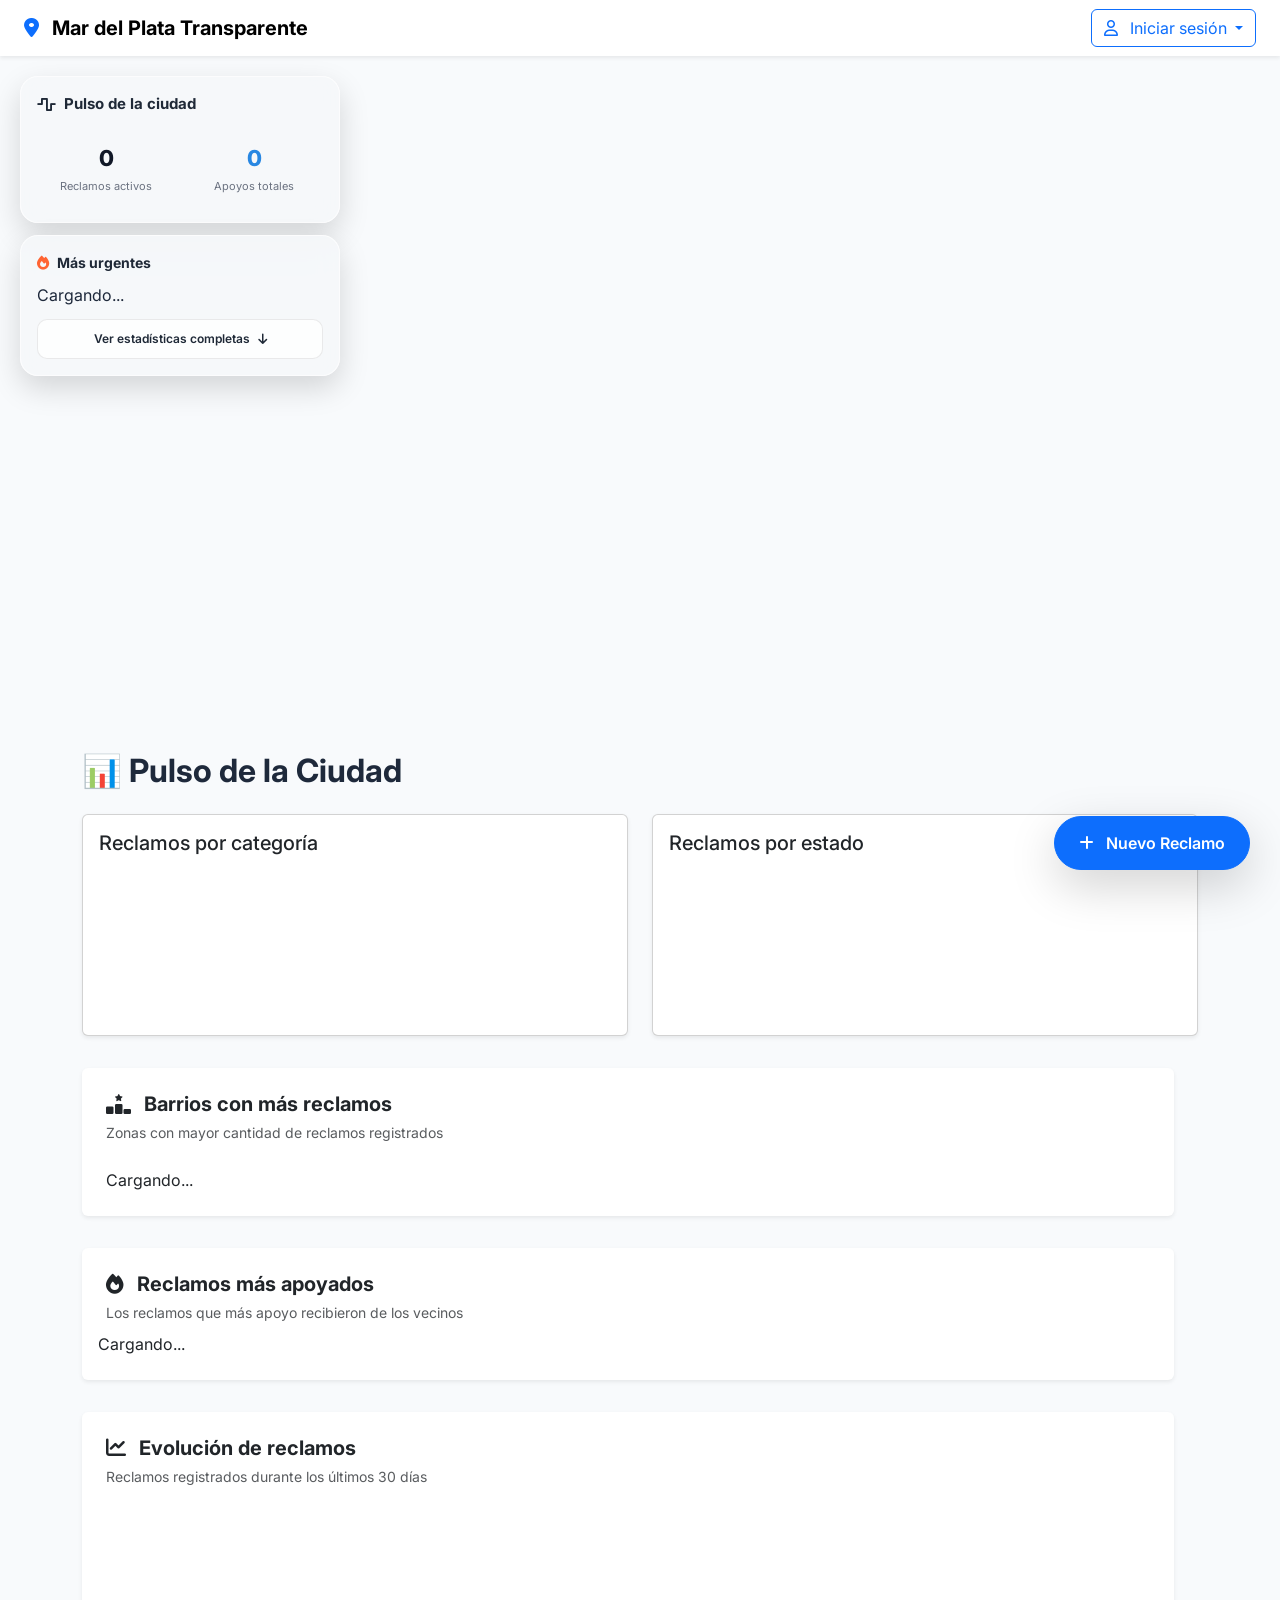
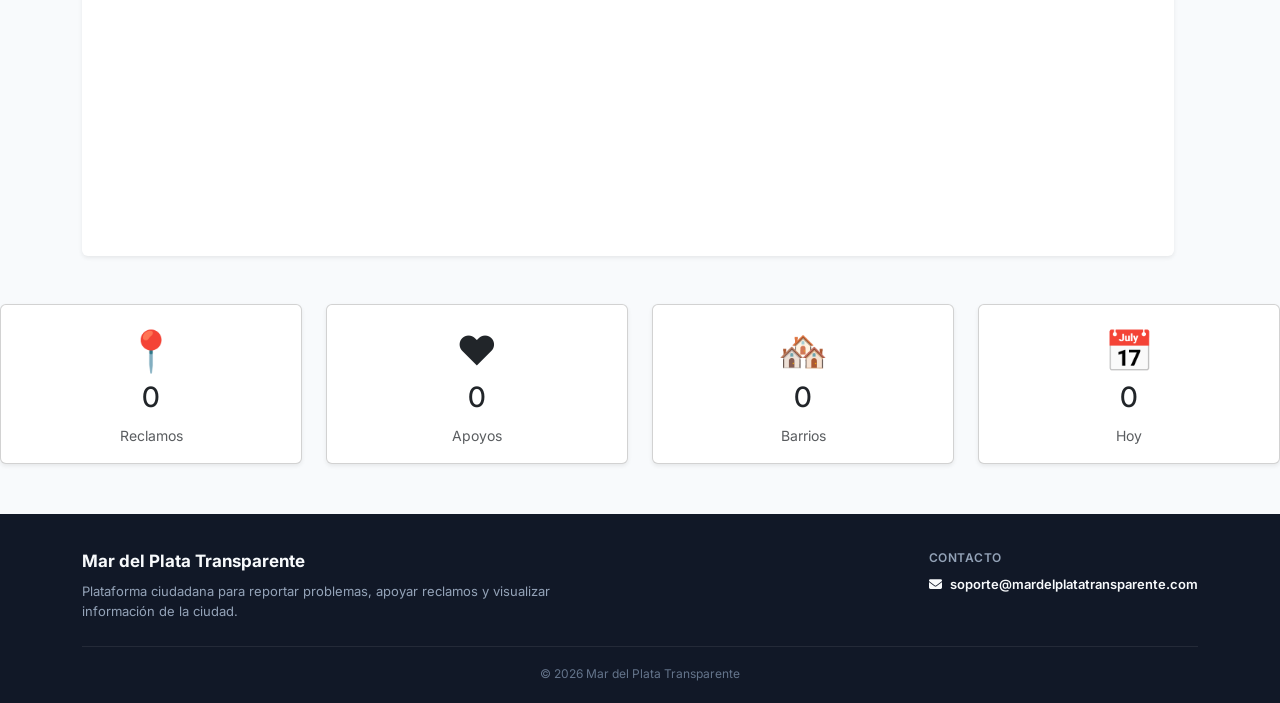
==== wwwroot/index.html @ e47f91ed "Actualizacion Click sobre mapa y fotos sin cargar en formularios" ====
﻿<!DOCTYPE html>
<html lang="es">

<head>

    <meta charset="UTF-8">

    <title>Mar del Plata Transparente</title>


    <link rel="stylesheet" href="https://unpkg.com/leaflet/dist/leaflet.css" />

    <link rel="stylesheet"
          href="https://unpkg.com/leaflet.markercluster/dist/MarkerCluster.css">

    <link rel="stylesheet"
          href="https://unpkg.com/leaflet.markercluster/dist/MarkerCluster.Default.css">

    <link href="https://cdn.jsdelivr.net/npm/bootstrap@5.3.7/dist/css/bootstrap.min.css" rel="stylesheet">

    <link rel="stylesheet" href="https://cdnjs.cloudflare.com/ajax/libs/font-awesome/6.7.2/css/all.min.css">

    <link rel="preconnect" href="https://fonts.googleapis.com">

    <link rel="preconnect" href="https://fonts.gstatic.com" crossorigin>

    <link href="https://fonts.googleapis.com/css2?family=Inter:wght@300;400;500;600;700&display=swap" rel="stylesheet">

    <link rel="stylesheet" href="css/app.css">

    <link rel="stylesheet" href="css/variables.css">

    <link rel="stylesheet" href="css/componentes.css">

    <link rel="stylesheet" href="css/map.css">

    <link rel="stylesheet" href="css/detallePanel.css">

    <link rel="icon" href="/favicon.ico" type="image/x-icon">

</head>

<body>

    <!-- ================= NAVBAR ================= -->

    <nav class="navbar navbar-expand-lg bg-white shadow-sm">

        <div class="container-fluid px-4">

            <a class="navbar-brand fw-bold">

                <i class="fa-solid fa-location-dot text-primary me-2"></i>

                Mar del Plata Transparente

            </a>

            <div class="dropdown">

                <button class="btn btn-outline-primary dropdown-toggle"
                        type="button"
                        id="btnLogin"
                        data-bs-toggle="dropdown"
                        aria-expanded="false">

                    <i class="fa-regular fa-user me-2"></i>

                    Iniciar sesión

                </button>

                <ul class="dropdown-menu dropdown-menu-end" id="menuUsuario">
                </ul>

            </div>

        </div>

    </nav>

    <!-- ================= PULSO CIUDAD PANEL ================= -->

    <div id="map">

        <div id="pulsoPanel">

            <!-- BLOQUE 1 -->
            <div class="mapa-widget">

                <div class="pulso-titulo">
                    <i class="fa-solid fa-wave-square"></i>
                    <span>Pulso de la ciudad</span>
                </div>

                <div class="pulso-kpis">

                    <div class="pulso-kpi">

                        <strong id="totalReclamos">
                            0
                        </strong>

                        <span>
                            Reclamos activos
                        </span>

                    </div>

                    <div class="pulso-kpi">

                        <strong id="totalVotos">
                            0
                        </strong>

                        <span>
                            Apoyos totales
                        </span>

                    </div>

                </div>

            </div>


            <!-- BLOQUE 2 -->
            <div class="mapa-widget">

                <div class="pulso-subtitulo">
                    <i class="fa-solid fa-fire"></i>
                    <span>Más urgentes</span>
                </div>

                <div id="topReclamos">
                    Cargando...
                </div>

                <!-- BLOQUE 3 -->
                <a href="#dashboardCiudad"
                   class="btn-ver-estadisticas">

                    Ver estadísticas completas

                    <i class="fa-solid fa-arrow-down"></i>

                </a>

            </div>

        </div>

    </div>


    <!-- ================= Seccion Pulso Ciudad bajo del mapa ================= -->

    <section class="container py-5" id="dashboardCiudad">

        <h2 class="fw-bold mb-4">
            📊 Pulso de la Ciudad
        </h2>

        <div class="row g-4">

            <div class="col-lg-6">

                <div class="card shadow-sm">

                    <div class="card-body">

                        <h5>Reclamos por categoría</h5>

                        <canvas id="graficoCategorias"></canvas>

                    </div>

                </div>

            </div>

            <div class="col-lg-6">

                <div class="card shadow-sm">

                    <div class="card-body">

                        <h5>Reclamos por estado</h5>

                        <canvas id="graficoEstados"></canvas>

                    </div>

                </div>

            </div>

            <!-- ================= Barrios con mas reclamos ================= -->

            <div class="row g-4 mt-2">

                <div class="col-12">

                    <div class="card shadow-sm border-0">

                        <div class="card-body p-4">

                            <div class="d-flex justify-content-between align-items-center mb-4">

                                <div>
                                    <h5 class="fw-bold mb-1">
                                        <i class="fa-solid fa-ranking-star me-2"></i>
                                        Barrios con más reclamos
                                    </h5>

                                    <small class="text-muted">
                                        Zonas con mayor cantidad de reclamos registrados
                                    </small>
                                </div>

                            </div>

                            <div id="rankingBarrios">
                                Cargando...
                            </div>

                        </div>

                    </div>

                </div>

            </div>

            <!-- ================= Reclamos mas apoyados ================= -->

            <div class="row g-4 mt-2">

                <div class="col-12">

                    <div class="card shadow-sm border-0">

                        <div class="card-body p-4">

                            <div class="mb-4">

                                <h5 class="fw-bold mb-1">
                                    <i class="fa-solid fa-fire me-2"></i>
                                    Reclamos más apoyados
                                </h5>

                                <small class="text-muted">
                                    Los reclamos que más apoyo recibieron de los vecinos
                                </small>

                            </div>

                            <div id="reclamosMasApoyados"
                                 class="row g-3">

                                Cargando...

                            </div>

                        </div>

                    </div>

                </div>

            </div>

            <!-- ================= Evolucion Reclamos ================= -->
            <div class="row g-4 mt-2">

                <div class="col-12">

                    <div class="card shadow-sm border-0">

                        <div class="card-body p-4">

                            <div class="mb-4">

                                <h5 class="fw-bold mb-1">
                                    <i class="fa-solid fa-chart-line me-2"></i>
                                    Evolución de reclamos
                                </h5>

                                <small class="text-muted">
                                    Reclamos registrados durante los últimos 30 días
                                </small>

                            </div>

                            <div style="height: 320px;">
                                <canvas id="graficoEvolucion"></canvas>
                            </div>

                        </div>

                    </div>

                </div>

            </div>



        </div>

    </section>

    <!-- ================= Tarjetas KPIs ================= -->

    <div class="row g-4 mb-4">

        <div class="col-md-3">
            <div class="card shadow-sm h-100">
                <div class="card-body text-center">

                    <div class="fs-1">📍</div>

                    <h3 id="kpiReclamos">0</h3>

                    <small class="text-muted">
                        Reclamos
                    </small>

                </div>
            </div>
        </div>

        <div class="col-md-3">
            <div class="card shadow-sm h-100">
                <div class="card-body text-center">

                    <div class="fs-1">❤️</div>

                    <h3 id="kpiApoyos">0</h3>

                    <small class="text-muted">
                        Apoyos
                    </small>

                </div>
            </div>
        </div>

        <div class="col-md-3">
            <div class="card shadow-sm h-100">
                <div class="card-body text-center">

                    <div class="fs-1">🏘️</div>

                    <h3 id="kpiBarrios">0</h3>

                    <small class="text-muted">
                        Barrios
                    </small>

                </div>
            </div>
        </div>

        <div class="col-md-3">
            <div class="card shadow-sm h-100">
                <div class="card-body text-center">

                    <div class="fs-1">📅</div>

                    <h3 id="kpiHoy">0</h3>

                    <small class="text-muted">
                        Hoy
                    </small>

                </div>
            </div>
        </div>

    </div>


    <!-- ================= BOTON FLOTANTE ================= -->
    <button class="btn btn-primary rounded-pill shadow-lg"
            id="btnNuevoReclamo"
            data-bs-toggle="modal"
            data-bs-target="#modalReclamo">

        <i class="fa-solid fa-plus me-2"></i>

        Nuevo Reclamo

    </button>

    <!-- ================= PANEL DETALLE ================= -->

    <div class="offcanvas offcanvas-end"
         tabindex="-1"
         id="detalleOffcanvas">

        <!-- =========================
             HEADER
        ========================== -->

        <div class="offcanvas-header">

            <div class="detalle-header-info">

                <span id="detallePrioridad"
                      class="detalle-tipo">

                    Prioridad

                </span>

            </div>


            <button type="button"
                    class="btn-close"
                    data-bs-dismiss="offcanvas"
                    aria-label="Cerrar">
            </button>

        </div>


        <!-- =========================
             BODY
        ========================== -->

        <div class="offcanvas-body">

            <!-- TITULO + APOYOS -->

            <div class="detalle-cabecera">

                <div class="detalle-cabecera-texto">

                    <h3 id="detalleTitulo">
                    </h3>


                    <div id="detalleUbicacion"
                         class="detalle-ubicacion">

                        <i class="fa-solid fa-location-dot"></i>

                    </div>

                </div>


                <div class="detalle-apoyos-box">

                    <strong id="cantidadApoyos">
                        0
                    </strong>

                    <span>
                        Apoyos
                    </span>

                </div>

            </div>


            <!-- DESCRIPCION -->

            <p id="detalleDescripcion">
            </p>


            <!-- IMAGEN -->

            <div class="detalle-imagen-contenedor">

                <img id="detalleImagen"
                     src="https://placehold.co/700x400"
                     alt="Imagen del reclamo">

            </div>


            <!-- ESTADO -->

            <div class="detalle-estado">

                <h5 class="detalle-estado-titulo">
                    Estado del trámite
                </h5>


                <div id="timelineEstado"
                     class="timeline">
                </div>

            </div>


            <!-- ACCIONES -->

            <div class="detalle-acciones">

                <button id="btnApoyar"
                        class="detalle-btn-apoyar">

                    <i class="fa-solid fa-thumbs-up"></i>

                    Apoyar Reclamo

                </button>


                <button id="btnCompartir"
                        class="detalle-btn-compartir">

                    <i class="fa-solid fa-share-nodes"></i>

                    Compartir

                </button>

            </div>

        </div>

    </div>


    <!-- ================= MODAL RECLAMO ================= -->

    <div class="modal fade"
         id="modalReclamo"
         tabindex="-1">

        <div class="modal-dialog modal-lg">

            <div class="modal-content">

                <div class="modal-header">

                    <h4 class="fw-bold">

                        Nuevo Reclamo

                    </h4>

                    <button class="btn-close"
                            data-bs-dismiss="modal">
                    </button>

                </div>

                <div class="modal-body">

                    <div class="mb-3">

                        <label class="form-label">

                            Título

                        </label>

                        <input id="titulo"
                               class="form-control">

                    </div>

                    <div class="mb-4">

                        <label class="form-label fw-semibold">

                            ¿Qué problema encontraste?

                        </label>

                        <div id="tiposGrid"
                             class="tipos-grid"
                             style="display:grid; grid-template-columns:repeat(3,1fr); gap:15px;">

                            <div class="tipo-card active" data-tipo="Baches">

                                <i class="fa-solid fa-person-digging"></i>

                                <span>Baches</span>

                            </div>

                            <div class="tipo-card" data-tipo="Basura">

                                <i class="fa-solid fa-trash"></i>

                                <span>Basura</span>

                            </div>

                            <div class="tipo-card" data-tipo="Alumbrado">

                                <i class="fa-solid fa-lightbulb"></i>

                                <span>Alumbrado</span>

                            </div>

                            <div class="tipo-card" data-tipo="Espacios Verdes">

                                <i class="fa-solid fa-tree"></i>

                                <span>Espacios Verdes</span>

                            </div>

                            <div class="tipo-card" data-tipo="Tránsito">

                                <i class="fa-solid fa-traffic-light"></i>

                                <span>Tránsito</span>

                            </div>

                            <div class="tipo-card" data-tipo="Agua">

                                <i class="fa-solid fa-droplet"></i>

                                <span>Agua</span>

                            </div>

                            <div class="tipo-card" data-tipo="Otros">

                                <i class="fa-solid fa-circle-question"></i>

                                <span>Otros</span>

                            </div>

                        </div>

                    </div>

                    <div class="mb-3">

                        <label class="form-label">

                            Dirección

                        </label>

                        <input id="direccion"
                               class="form-control">

                    </div>

                    <div class="mb-3">

                        <label class="form-label">

                            Descripción

                        </label>

                        <textarea id="descripcion"
                                  rows="4"
                                  class="form-control"></textarea>

                    </div>

                    <div class="mb-3">

                        <label class="form-label">

                            Foto (opcional)

                        </label>

                        <input type="file"
                               id="foto"
                               class="form-control"
                               accept="image/*">

                    </div>


                </div>

                <div class="modal-footer">

                    <button class="btn btn-primary"
                            onclick="enviarReclamo()">

                        Crear Reclamo

                    </button>

                </div>

            </div>

        </div>

    </div>


    <!-- ================= LOGIN ================= -->

    <div class="modal fade"
         id="modalLogin"
         tabindex="-1">

        <div class="modal-dialog">

            <div class="modal-content">

                <div class="modal-header">

                    <h4 class="fw-bold"
                        id="authTitulo">

                        Iniciar sesión

                    </h4>

                    <button class="btn-close"
                            data-bs-dismiss="modal">
                    </button>

                </div>

                <div class="modal-body">

                    <!-- ================= LOGIN ================= -->

                    <div id="vistaLogin">

                        <div class="mb-3">

                            <label class="form-label">
                                Email
                            </label>

                            <input id="loginEmail"
                                   type="email"
                                   class="form-control">

                        </div>

                        <div class="mb-3">

                            <label class="form-label">
                                Contraseña
                            </label>

                            <input id="loginPassword"
                                   type="password"
                                   class="form-control">

                        </div>

                        <button class="btn btn-primary w-100"
                                id="btnEntrar">

                            Iniciar sesión

                        </button>

                        <div class="text-center my-3 text-muted">
                            o
                        </div>

                        <button class="btn btn-outline-dark w-100"
                                id="btnGoogle"
                                type="button">

                            <i class="fa-brands fa-google me-2"></i>

                            Continuar con Google

                        </button>

                        <div class="text-center mt-4">

                            <span class="text-muted">
                                ¿No tenés cuenta?
                            </span>

                            <button type="button"
                                    class="btn btn-link p-0 ms-1"
                                    id="mostrarRegistro">

                                Crear cuenta

                            </button>

                        </div>

                    </div>


                    <!-- ================= REGISTRO ================= -->

                    <div id="vistaRegistro"
                         class="d-none">

                        <div class="mb-3">

                            <label class="form-label">
                                Nombre
                            </label>

                            <input id="registroNombre"
                                   class="form-control">

                        </div>

                        <div class="mb-3">

                            <label class="form-label">
                                Email
                            </label>

                            <input id="registroEmail"
                                   type="email"
                                   class="form-control">

                        </div>

                        <div class="mb-3">

                            <label class="form-label">
                                Contraseña
                            </label>

                            <input id="registroPassword"
                                   type="password"
                                   class="form-control">

                            <small class="text-muted">
                                Mínimo 6 caracteres y al menos un número.
                            </small>

                        </div>

                        <div class="mb-3">

                            <label class="form-label">
                                Repetir contraseña
                            </label>

                            <input id="registroPasswordConfirmacion"
                                   type="password"
                                   class="form-control">

                        </div>

                        <button class="btn btn-primary w-100"
                                id="btnRegistrar">

                            Crear cuenta

                        </button>

                        <div class="text-center mt-4">

                            <span class="text-muted">
                                ¿Ya tenés cuenta?
                            </span>

                            <button type="button"
                                    class="btn btn-link p-0 ms-1"
                                    id="mostrarLogin">

                                Iniciar sesión

                            </button>

                        </div>

                    </div>

                </div>

            </div>

        </div>

    </div>


    <!-- ================= TOASTS ================= -->

    <div class="toast-container position-fixed top-0 end-0 p-3" style="z-index:9999;">

        <div id="appToast"
             class="toast align-items-center border-0"
             role="alert">

            <div class="d-flex">

                <div class="toast-body">

                    <strong id="toastTitulo"></strong>

                    <br>

                    <span id="toastMensaje"></span>

                </div>

                <button type="button"
                        class="btn-close btn-close-white me-2 m-auto"
                        data-bs-dismiss="toast">
                </button>

            </div>

        </div>

    </div>



    <!-- ================= FOOTER ================= -->


    <footer class="footer-site">

        <div class="container">

            <div class="footer-contenido">

                <div>

                    <strong>
                        Mar del Plata Transparente
                    </strong>

                    <p>
                        Plataforma ciudadana para reportar problemas,
                        apoyar reclamos y visualizar información de la ciudad.
                    </p>

                </div>


                <div class="footer-contacto">

                    <span>
                        Contacto
                    </span>

                    <a href="mailto:soporte@mardelplatatransparente.com">

                        <i class="fa-solid fa-envelope"></i>

                        soporte@mardelplatatransparente.com

                    </a>

                </div>

            </div>


            <div class="footer-bottom">

                © 2026 Mar del Plata Transparente

            </div>

        </div>

    </footer>



    <!-- ================= JS ================= -->

    <script src="https://cdn.jsdelivr.net/npm/bootstrap@5.3.7/dist/js/bootstrap.bundle.min.js"></script>

    <script src="https://unpkg.com/leaflet/dist/leaflet.js"></script>

    <script src="https://unpkg.com/leaflet.markercluster/dist/leaflet.markercluster.js"></script>

    <script src="https://unpkg.com/leaflet.heat/dist/leaflet-heat.js"></script>

    <script src="https://cdn.jsdelivr.net/npm/chart.js"></script>

    <script src="js/ui.js"></script>

    <script src="js/api.js"></script>

    <script src="js/auth.js"></script>

    <script src="js/app.js"></script>

    <script src="js/detallePanel.js"></script>

    <script src="js/reclamos.js"></script>

    <script src="js/formulario.js"></script>

    <script src="js/dashboard.js"></script>

    <script src="/js/homeRefresh.js"></script>

</body>

</html>
---- wwwroot/css/app.css ----
﻿html {
    scroll-behavior: smooth;
}

body {
    background: var(--background);
    font-family: 'Inter',sans-serif;
    color: var(--text);
    height: 100%;
    margin: 0;
    padding: 0;
}

hr {
    border-color: var(--border);
}

#btnNuevoReclamo {
    position: fixed;
    bottom: 30px;
    right: 30px;
    z-index: 2000;
    border-radius: 50px;
    padding: 14px 24px;
    font-weight: 600;
    font-size: 16px;
    box-shadow: 0 10px 30px rgba(0,0,0,.25);
    opacity: 1;
    transform: translateY(0);
    transition: opacity .25s ease, transform .25s ease;
}

    #btnNuevoReclamo.oculto {
        opacity: 0;
        transform: translateY(20px);
        pointer-events: none;
    }

.tipos-grid {
    display: grid;
    grid-template-columns: repeat(3,1fr);
    gap: 15px;
    margin-top: 10px;
}

.tipo-card {
    background: #fff;
    border: 2px solid #dee2e6;
    border-radius: 16px;
    padding: 18px;
    display: flex;
    flex-direction: column;
    align-items: center;
    justify-content: center;
    gap: 10px;
    cursor: pointer;
    transition: all .25s ease;
    user-select: none;
}

    .tipo-card i {
        font-size: 26px;
        color: var(--primary);
    }

    .tipo-card span {
        font-size: 15px;
        font-weight: 600;
        text-align: center;
    }

    .tipo-card:hover {
        transform: translateY(-4px);
        border-color: var(--primary);
        box-shadow: 0 8px 20px rgba(13,110,253,.15);
    }


    .tipo-card.active {
        background: #e8f1ff;
        border: 2px solid #0d6efd;
        border-color: var(--primary);
        color: var(--primary);
    }

        .tipo-card.active i {
            color: var(--primary);
        }

.emoji-marker {
    background: none;
    border: none;
}


.marker-emoji {
    width: 35px;
    height: 35px;
    display: flex;
    align-items: center;
    justify-content: center;
    font-size: 28px;
    filter: drop-shadow(0 2px 3px rgba(0,0,0,.5));
}



/*
.estadistica {
    display: flex;
    justify-content: space-between;
    gap: 15px;
}



.dato {
    flex: 1;
    background: rgba(0,0,0,.0);
    padding: 6px 4px;
    color: black;
    border-radius: 12px;
}



    .dato span {
        display: block;
        font-size: 24px;
    }



    .dato strong {
        font-size: 11px;
        color: var(--text-light);
    }



#pulsoPanel hr {
    border: none;
    border-top: 1px solid rgba(255,255,255,.3);
}
*/


#topReclamos div {
    background: rgba(0,0,0,0);
    margin-bottom: 8px;
    padding: 10px;
    border-radius: 10px;
    color: black;
}

#totalVotos{
    color: #2887e2;
}

.urgente-header {
    display: flex;
    align-items: center;
    gap: 7px;
    margin-bottom: 3px;
}


.puesto {
    display: flex;
    align-items: center;
    justify-content: center;
    width: 18px;
    min-width: 18px;
    color: var(--text-light);
    font-size: 11px;
    font-weight: 700;
}


.titulo {
    flex: 1;
    font-size: 12px;
    font-weight: 650;
    white-space: nowrap;
    overflow: hidden;
    text-overflow: ellipsis;
}


.ranking-barrio {
    margin-bottom: 22px;
}

    .ranking-barrio:last-child {
        margin-bottom: 0;
    }

.ranking-posicion {
    display: inline-flex;
    align-items: center;
    justify-content: center;
    width: 30px;
    height: 30px;
    margin-right: 10px;
    border-radius: 8px;
    background: #f1f3f5;
    font-weight: 700;
}

.ranking-progress {
    height: 8px;
    border-radius: 20px;
    overflow: hidden;
}

    .ranking-progress .progress-bar {
        border-radius: 20px;
    }

.reclamo-destacado {
    cursor: pointer;
    transition: transform 0.2s ease, box-shadow 0.2s ease;
    overflow: hidden;
}

    .reclamo-destacado:hover {
        transform: translateY(-4px);
    }

    .reclamo-destacado .card-img-top {
        height: 190px;
        object-fit: cover;
    }



.footer-site {
    margin-top: 50px;
    padding: 35px 0 20px;
    background: #111827;
    color: #f8fafc;
}

.footer-contenido {
    display: flex;
    justify-content: space-between;
    align-items: flex-start;
    gap: 30px;
}

    .footer-contenido strong {
        display: block;
        margin-bottom: 8px;
        font-size: 17px;
    }

    .footer-contenido p {
        max-width: 520px;
        margin: 0;
        color: #94a3b8;
        font-size: 13px;
        line-height: 1.5;
    }

.footer-contacto {
    display: flex;
    flex-direction: column;
    gap: 8px;
}

    .footer-contacto span {
        color: #94a3b8;
        font-size: 12px;
        font-weight: 600;
        text-transform: uppercase;
        letter-spacing: .04em;
    }

    .footer-contacto a {
        display: flex;
        align-items: center;
        gap: 8px;
        color: #f8fafc;
        font-size: 13px;
        font-weight: 600;
        text-decoration: none;
    }

        .footer-contacto a:hover {
            color: #60a5fa;
        }

.footer-bottom {
    margin-top: 25px;
    padding-top: 18px;
    border-top: 1px solid rgba(255,255,255,.08);
    color: #64748b;
    font-size: 12px;
    text-align: center;
}


/************************************** Responsive *************************/

@media (max-width: 768px) {

    #pulsoPanel {
        width: calc(100% - 30px);
        left: 15px;
        top: 15px;
        padding: 15px;
    }

    .estadistica {
        gap: 8px;
    }

    .dato {
        padding: 8px;
    }

        .dato strong {
            font-size: 22px;
        }

    .tipos-grid {
        grid-template-columns: repeat(2, 1fr);
    }

    #btnNuevoReclamo {
        bottom: 20px;
        right: 20px;
        padding: 12px 18px;
    }

    .reclamo-destacado .card-img-top {
        height: 160px;
    }

    .footer-contenido {
        flex-direction: column;
    }
}

@media (max-width: 480px) {

    .tipos-grid {
        grid-template-columns: 1fr;
    }

    #pulsoPanel {
        position: relative;
        width: 100%;
        left: 0;
        top: 0;
        border-radius: 0;
    }
}
---- wwwroot/css/variables.css ----
﻿:root {
    /* Colores */

    --primary: #2563EB;
    --primary-dark: #1D4ED8;
    --success: #22C55E;
    --warning: #F59E0B;
    --danger: #EF4444;
    --background: #F8FAFC;
    --card: #FFFFFF;
    --text: #1E293B;
    --text-light: #64748B;
    --border: #E2E8F0;
    /* Sombras */

    --shadow-sm: 0 2px 8px rgba(0,0,0,.06);
    --shadow-md: 0 8px 24px rgba(0,0,0,.10);
    /* Bordes */

    --radius: 16px;
    /* Animaciones */

    --transition: .25s ease;
}
---- wwwroot/css/componentes.css ----
﻿.btn-primary-custom {
    background: var(--primary);
    border: none;
    border-radius: 12px;
    padding: 12px 20px;
    color: white;
    font-weight: 600;
    transition: var(--transition);
}

    .btn-primary-custom:hover {
        background: var(--primary-dark);
        transform: translateY(-2px);
    }

.card-custom {
    background: white;
    border: none;
    border-radius: 16px;
    box-shadow: var(--shadow-sm);
}

.badge-priority {
    padding: 8px 14px;
    border-radius: 999px;
    font-weight: 600;
    color: white;
}

.priority-high {
    background: var(--danger);
    color: white;
}

.priority-medium {
    background: var(--warning);
    color: #222;
}

.priority-low {
    background: var(--success);
    color: white;
}

.reclamo-destacado .card-img-top {
    height: 190px;
    object-fit: cover;
}
---- wwwroot/css/map.css ----
﻿html,
body {
    min-height: 100%;
    margin: 0;
}

html {
    scroll-behavior: smooth;
}

#map {
    height: 72vh;
    min-height: 580px;
    max-height: 760px;
    width: 100%;
    position: relative;
}


/* =========================
   CLUSTERS
========================= */

.cluster-container {
    background: transparent;
    border: none;
}

.cluster-bubble {
    width: 48px;
    height: 48px;
    display: flex;
    align-items: center;
    justify-content: center;
    border-radius: 50%;
    color: #fff;
    font-size: 14px;
    font-weight: 700;
    border: 4px solid rgba(255, 255, 255, .75);
    box-shadow: 0 6px 18px rgba(0, 0, 0, .28);
    backdrop-filter: blur(4px);
}

.cluster-bajo {
    background: rgba(40, 167, 69, .88);
}

.cluster-medio {
    background: rgba(255, 159, 67, .92);
}

.cluster-alto {
    background: rgba(220, 53, 69, .92);
}


/* =========================
   PANEL IZQUIERDO
========================= */

#pulsoPanel {
    position: absolute;
    top: 20px;
    left: 20px;
    width: 320px;
    z-index: 1000;
    /* Anular estilos viejos del panel */
    background: transparent !important;
    border: none !important;
    border-radius: 0 !important;
    padding: 0 !important;
    box-shadow: none !important;
    backdrop-filter: none !important;
    -webkit-backdrop-filter: none !important;
    pointer-events: auto;
}

.mapa-widget {
    padding: 16px;
    background: rgba(245, 247, 250, .88);
    backdrop-filter: blur(14px);
    -webkit-backdrop-filter: blur(14px);
    border: 1px solid rgba(255, 255, 255, .65);
    border-radius: 18px;
    box-shadow: 0 12px 30px rgba(0, 0, 0, .15);
}

    .mapa-widget + .mapa-widget {
        margin-top: 12px;
    }


/* =========================
   TITULOS
========================= */

.pulso-titulo,
.pulso-subtitulo {
    display: flex;
    align-items: center;
    gap: 8px;
    font-weight: 700;
    color: #1f2937;
}

.pulso-titulo {
    margin-bottom: 14px;
    font-size: 15px;
}

.pulso-subtitulo {
    margin-bottom: 10px;
    font-size: 14px;

}

    .pulso-subtitulo i {
        color: #ff6433;
    }


/* =========================
   KPIS
========================= */

.pulso-kpis {
    display: grid;
    grid-template-columns: 1fr 1fr;
    gap: 10px;

}

.pulso-kpi {
    padding: 12px;
    text-align: center;
    background: rgba(255, 255, 255, .0);
    border-radius: 12px;

}

    .pulso-kpi strong {
        display: block;
        color: #111827;
        font-size: 22px;
        font-weight: 800;
    }

    .pulso-kpi span {
        display: block;
        margin-top: 3px;
        color: #6b7280;
        font-size: 11px;
    }


/* =========================
   MAS URGENTES
========================= */

#topReclamos {
    display: flex;
    flex-direction: column;
    gap: 4px;
    margin-top: 6px;
    
}

    #topReclamos .urgente-item {
        width: 100%;
        min-height: 0;
        display: grid;
        grid-template-columns: 26px minmax(0, 1fr) auto;
        align-items: center;
        gap: 10px;
        padding: 9px 6px;
        margin: 0;
        border-radius: 10px;
        cursor: pointer;
        background: transparent;
        transition: background .2s ease, transform .2s ease;
    }

        #topReclamos .urgente-item:hover {
            background: rgba(255, 255, 255, .55);
            transform: translateX(2px);
        }


    /* Ranking */

    #topReclamos .urgente-posicion {
        width: 24px;
        height: 24px;
        display: flex;
        align-items: center;
        justify-content: center;
        padding: 0;
        margin: 0;
        border-radius: 50%;
        background: rgba(255, 255, 255, .60);
        color: #374151;
        font-size: 11px;
        font-weight: 800;
    }


    /* Contenido */

    #topReclamos .urgente-contenido {
        display: block;
        min-width: 0;
        padding: 0;
        margin: 0;
    }

    #topReclamos .urgente-titulo {
        display: block;
        width: 100%;
        padding: 0;
        margin: 0;
        color: #1f2937;
        font-size: 12px;
        font-weight: 700;
        line-height: 1.25;
        white-space: nowrap;
        overflow: hidden;
        text-overflow: ellipsis;
    }


    /* Categoria + zona */

    #topReclamos .urgente-detalle {
        display: flex;
        align-items: center;
        gap: 5px;
        margin-top: 4px;
        padding: 0;
        min-width: 0;
    }

    #topReclamos .urgente-categoria {
        flex-shrink: 0;
        display: inline-flex;
        align-items: center;
        padding: 2px 6px;
        border-radius: 5px;
        background: rgba(31, 41, 55, .07);
        color: #4b5563;
        font-size: 9px;
        font-weight: 600;
        line-height: 1.3;
    }

    #topReclamos .urgente-zona {
        min-width: 0;
        color: #7c8798;
        font-size: 9px;
        white-space: nowrap;
        overflow: hidden;
        text-overflow: ellipsis;
    }


    /* Apoyos */

    #topReclamos .urgente-apoyos {
        display: flex;
        align-items: center;
        gap: 4px;
        padding: 0;
        margin: 0;
        color: #ff6433;
        font-size: 12px;
        font-weight: 800;
        white-space: nowrap;
    }

        #topReclamos .urgente-apoyos i {
            color: #ff6433;
            font-size: 10px;
        }


/* =========================
   BOTON ESTADISTICAS
========================= */

.btn-ver-estadisticas {
    display: flex;
    align-items: center;
    justify-content: center;
    gap: 8px;
    width: 100%;
    margin-top: 12px;
    padding: 10px 12px;
    border-radius: 10px;
    border: 1px solid rgba(0, 0, 0, .08);
    background: rgba(255, 255, 255, .75);
    color: #1f2937;
    font-size: 12px;
    font-weight: 600;
    text-decoration: none;
    transition: background .2s ease, transform .2s ease;
}

    .btn-ver-estadisticas:hover {
        background: rgba(255, 255, 255, .85);
        transform: translateY(-1px);
        color: #1f2937;
    }


/* =========================
   MOBILE
========================= */

@media (max-width: 768px) {

    #map {
        height: 65vh;
        min-height: 500px;
    }

    #pulsoPanel {
        width: calc(100% - 24px);
        top: 12px;
        left: 12px;
    }
}
---- wwwroot/css/detallePanel.css ----
﻿/* =====================================================
   PANEL LATERAL DE DETALLE
===================================================== */

.offcanvas {
    width: 470px !important;
    margin: 10px;
    border: 1px solid rgba(255, 255, 255, .55) !important;
    border-radius: 18px;
    overflow: hidden;
    background: rgba(235, 240, 244, .68);
    backdrop-filter: blur(22px);
    -webkit-backdrop-filter: blur(22px);
    box-shadow: 0 18px 45px rgba(0, 0, 0, .25);
}


/* =========================
   HEADER
========================= */

.offcanvas-header {
    padding: 16px 18px 8px;
    background: transparent;
    border: none;
}

    .offcanvas-header .btn-close {
        opacity: .65;
    }


/* =========================
   BODY
========================= */

.offcanvas-body {
    padding: 10px 18px 18px;
    background: transparent;
    overflow-y: auto;
}


/* =========================
   IMAGEN
========================= */

#detalleImagen {
    width: 100%;
    aspect-ratio: 16 / 9;
    object-fit: cover;
    border-radius: 12px;
    box-shadow: 0 6px 18px rgba(0, 0, 0, .12);
}


/* =========================
   TITULO
========================= */

#detalleTitulo {
    margin: 3px 0 4px;
    font-size: 21px;
    font-weight: 750;
    line-height: 1.2;
    color: #18212f;
}


/* =========================
   DIRECCION
========================= */

#detalleUbicacion,
.detalle-ubicacion {
    display: flex;
    align-items: center;
    gap: 6px;
    color: #64748b;
    font-size: 12px;
}


/* =========================
   DESCRIPCION
========================= */

#detalleDescripcion {
    margin-top: 12px;
    margin-bottom: 12px;
    font-size: 13px;
    line-height: 1.5;
    color: #334155;
}


/* =========================
   APOYOS
========================= */

.detalle-apoyos-box {
    min-width: 78px;
    padding: 12px;
    text-align: center;
    border-radius: 12px;
    background: rgba(255, 255, 255, .55);
    border: 1px solid rgba(255, 255, 255, .65);
}

    .detalle-apoyos-box strong {
        display: block;
        color: #ff6433;
        font-size: 22px;
        font-weight: 800;
    }

    .detalle-apoyos-box span {
        display: block;
        margin-top: 2px;
        color: #64748b;
        font-size: 10px;
        font-weight: 700;
        text-transform: uppercase;
        letter-spacing: .04em;
    }


/* =========================
   BADGE CATEGORIA
========================= */

.detalle-tipo {
    display: inline-flex;
    align-items: center;
    padding: 4px 8px;
    border-radius: 7px;
    background: rgba(37, 99, 235, .12);
    color: #2563eb;
    font-size: 11px;
    font-weight: 700;
}


/* =========================
   META INFO
========================= */

.detalle-meta {
    display: flex;
    align-items: center;
    flex-wrap: wrap;
    gap: 14px;
    margin: 12px 0 14px;
    color: #64748b;
    font-size: 11px;
}

    .detalle-meta span {
        display: inline-flex;
        align-items: center;
        gap: 5px;
    }


/* =========================
   DETALLE HEADER
========================= */

.detalle-header-info {
    display: flex;
    align-items: center;
}

.detalle-cabecera {
    display: grid;
    grid-template-columns: minmax(0, 1fr) auto;
    align-items: start;
    gap: 16px;
    margin-bottom: 14px;
}

.detalle-cabecera-texto {
    min-width: 0;
}

.detalle-imagen-contenedor {
    width: 100%;
    margin-top: 12px;
    overflow: hidden;
    border-radius: 12px;
}

    .detalle-imagen-contenedor #detalleImagen {
        display: block;
        width: 100%;
        aspect-ratio: 16 / 8.5;
        object-fit: cover;
    }

.detalle-estado {
    margin-top: 22px;
}

/* =========================
   TIMELINE
========================= */

.timeline {
    position: relative;
    margin-top: 12px;
}

.timeline-item {
    position: relative;
    display: grid;
    grid-template-columns: 28px 1fr;
    gap: 10px;
    align-items: start;
    margin-bottom: 18px;
}

    .timeline-item:last-child {
        margin-bottom: 0;
    }

    .timeline-item::before {
        content: "";
        position: absolute;
        left: 13px;
        top: 28px;
        width: 2px;
        height: calc(100% + 4px);
        background: rgba(100, 116, 139, .42);
    }

    .timeline-item:last-child::before {
        display: none;
    }

.timeline-dot {
    width: 28px;
    height: 28px;
    display: flex;
    align-items: center;
    justify-content: center;
    margin: 0;
    border-radius: 50%;
    background: rgba(203, 213, 225, .45);
    border: 2px solid rgba(100, 116, 139, .55);
}

    .timeline-dot.active {
        background: #2563eb;
        border-color: #2563eb;
        color: #fff;
    }

.timeline-contenido {
    padding-top: 2px;
}

    .timeline-contenido strong {
        display: block;
        color: #1f2937;
        font-size: 13px;
        font-weight: 700;
    }

    .timeline-contenido span {
        display: block;
        margin-top: 2px;
        color: #64748b;
        font-size: 11px;
    }


/* =========================
   SECCION ESTADO
========================= */

.detalle-estado-titulo {
    margin-top: 18px;
    margin-bottom: 10px;
    color: #1f2937;
    font-size: 14px;
    font-weight: 750;
}


/* =========================
   BOTONES INFERIORES
========================= */

.detalle-acciones {
    display: grid;
    grid-template-columns: 1fr auto;
    gap: 10px;
    margin-top: 20px;
}

.detalle-btn-apoyar {
    border: none;
    border-radius: 10px;
    padding: 12px 16px;
    background: #0d6efd;
    color: #fff;
    font-size: 13px;
    font-weight: 700;
    transition: transform .2s ease, box-shadow .2s ease, background .2s ease;
}

    .detalle-btn-apoyar:hover {
        background: #0b5ed7;
        transform: translateY(-1px);
        box-shadow: 0 8px 20px rgba(13, 110, 253, .25);
    }

.detalle-btn-compartir {
    border: 1px solid rgba(0, 0, 0, .12);
    border-radius: 10px;
    padding: 12px 16px;
    background: rgba(255, 255, 255, .35);
    color: #1f2937;
    font-size: 13px;
    font-weight: 600;
}

    .detalle-btn-compartir:hover {
        background: rgba(255, 255, 255, .60);
    }


/* =========================
   RESPONSIVE
========================= */

@media (max-width: 576px) {

    .offcanvas {
        width: 100% !important;
        margin: 0;
        border-radius: 0;
    }
}
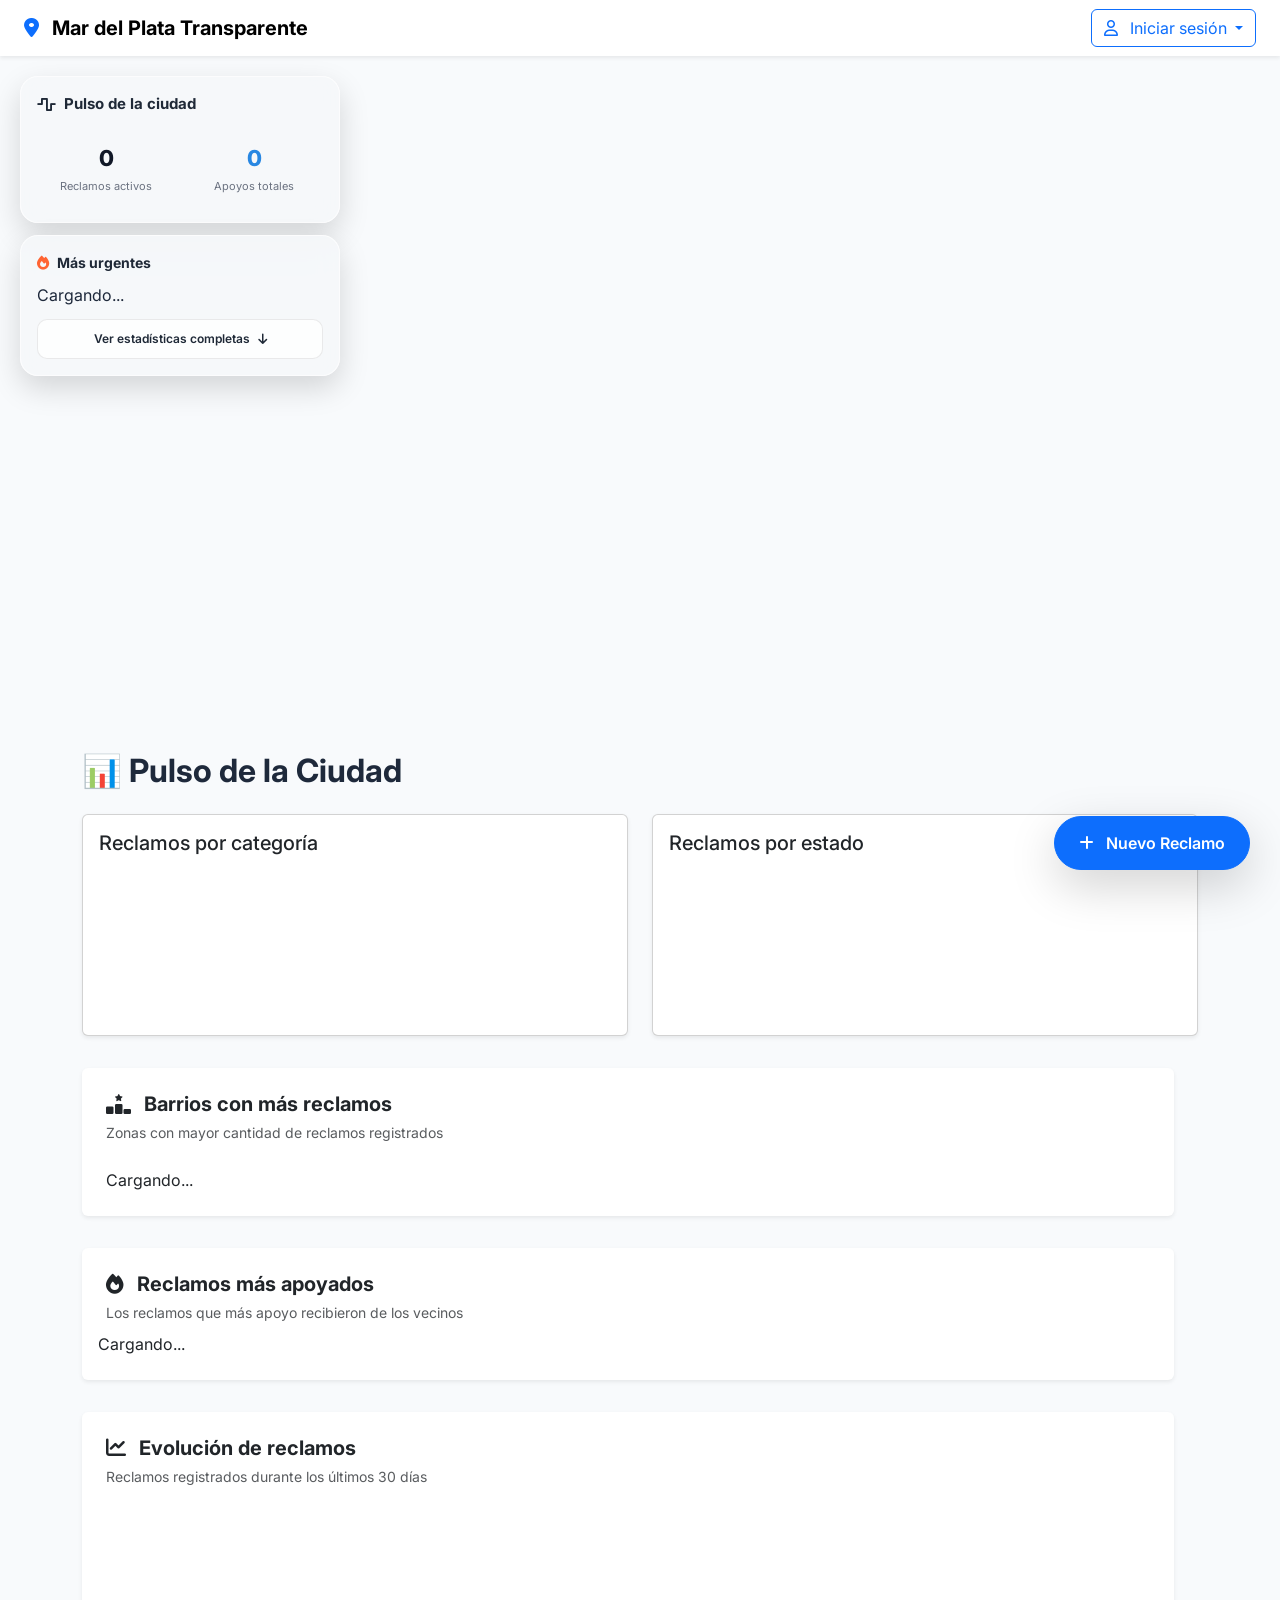
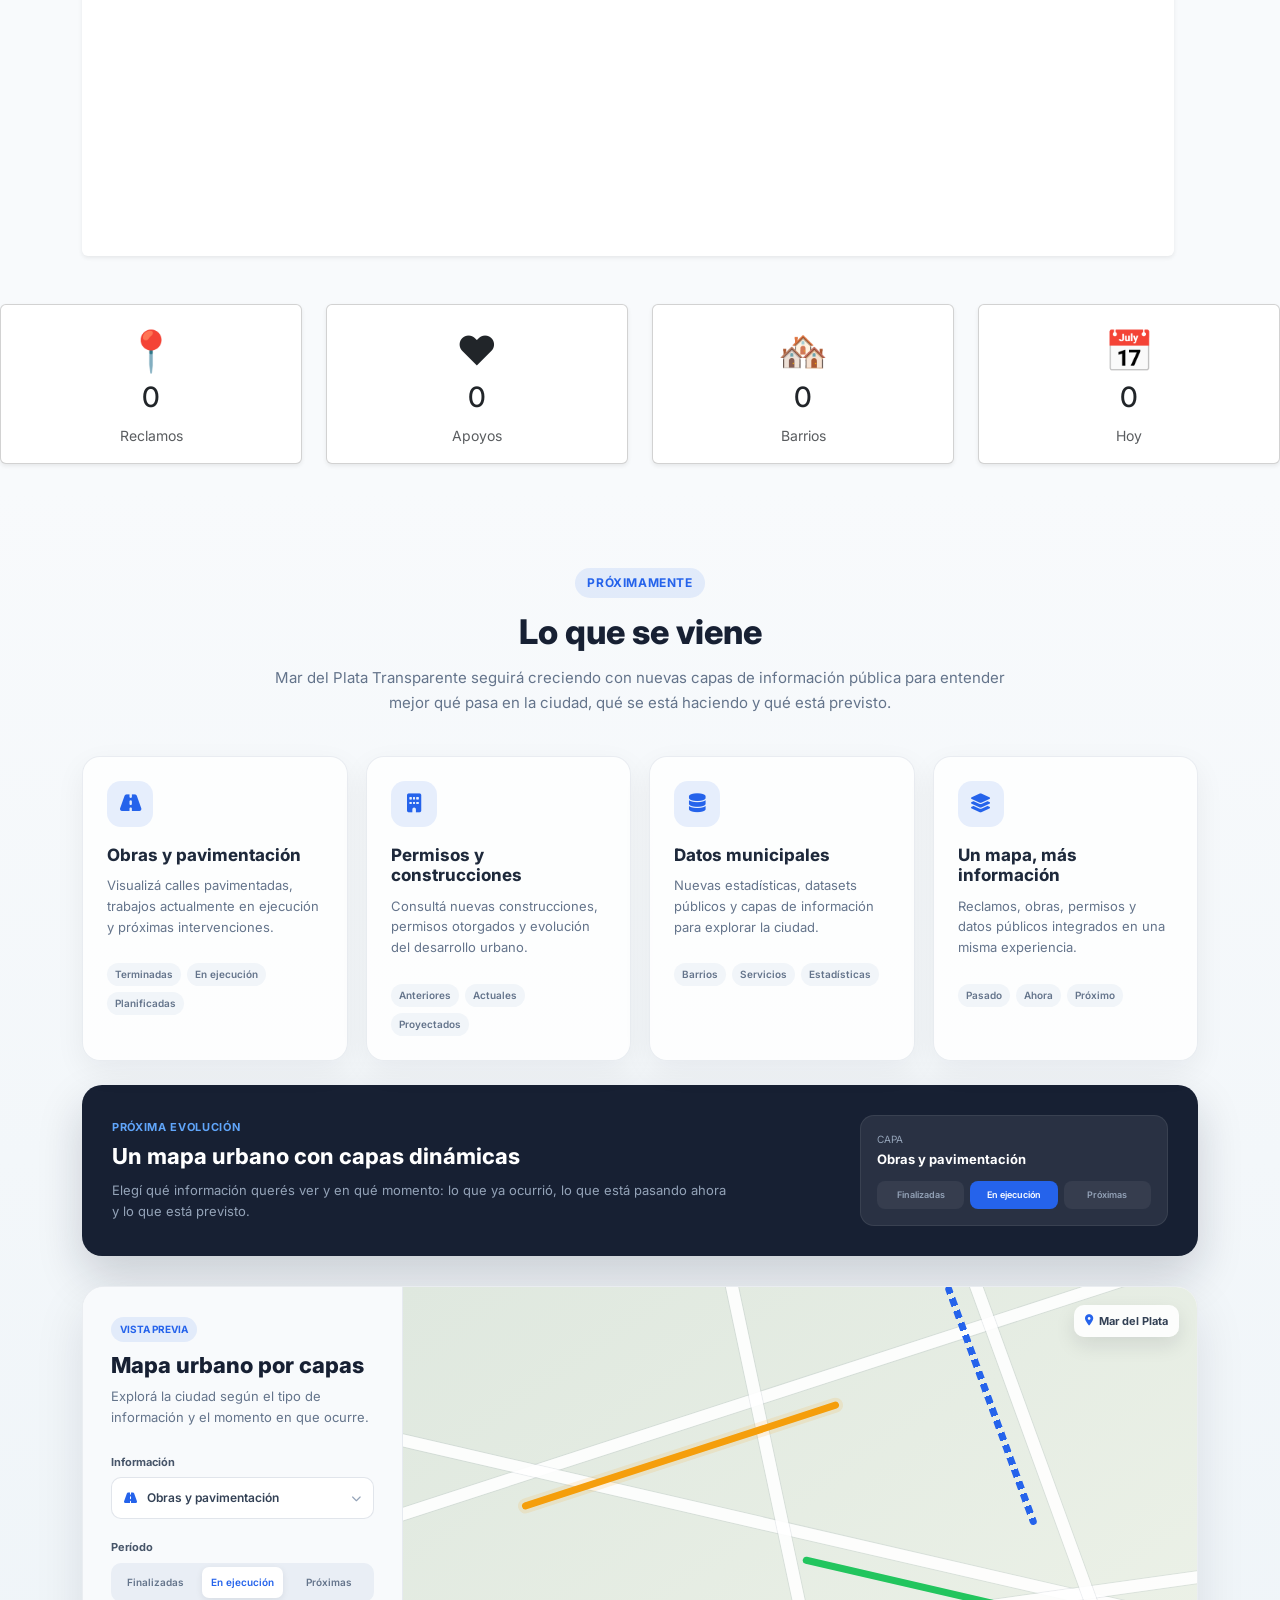
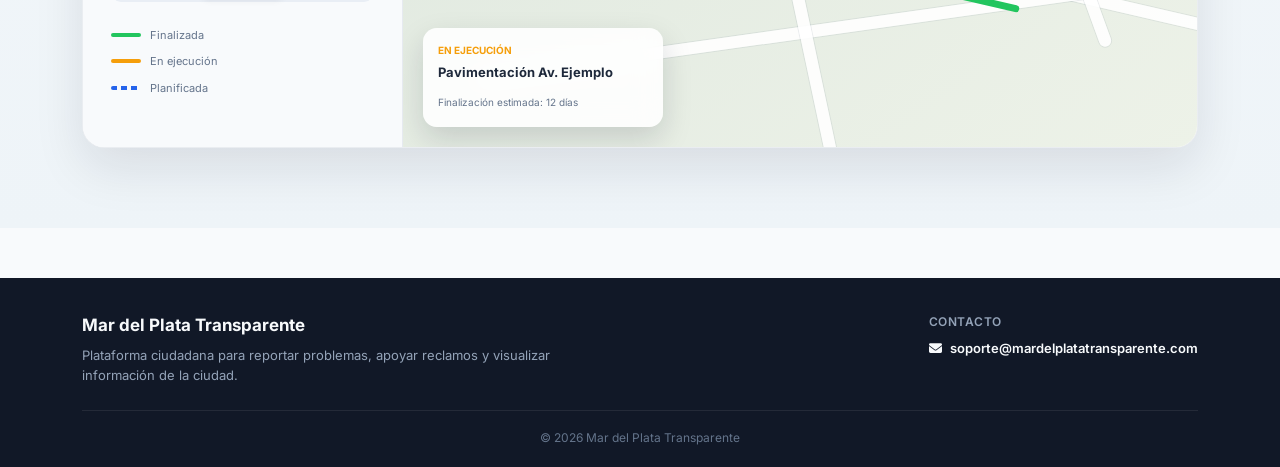
==== commit ceb95c98: "Actualizacion de click para crear reclamos en el mapa" ====
--- a/wwwroot/index.html
+++ b/wwwroot/index.html
@@ -922,8 +922,430 @@
 
 
 
+    <!-- ================= LO QUE SE VIENE ================= -->
+
+    <section class="proximamente-section">
+
+        <div class="container">
+
+            <div class="proximamente-header">
+
+                <span class="proximamente-badge">
+                    Próximamente
+                </span>
+
+                <h2>
+                    Lo que se viene
+                </h2>
+
+                <p>
+                    Mar del Plata Transparente seguirá creciendo con nuevas capas
+                    de información pública para entender mejor qué pasa en la ciudad,
+                    qué se está haciendo y qué está previsto.
+                </p>
+
+            </div>
+
+
+            <div class="proximamente-grid">
+
+
+                <!-- OBRAS -->
+
+                <article class="proximamente-card">
+
+                    <div class="proximamente-icono">
+
+                        <i class="fa-solid fa-road"></i>
+
+                    </div>
+
+                    <h3>
+                        Obras y pavimentación
+                    </h3>
+
+                    <p>
+                        Visualizá calles pavimentadas, trabajos actualmente
+                        en ejecución y próximas intervenciones.
+                    </p>
+
+                    <div class="proximamente-estados">
+
+                        <span>
+                            Terminadas
+                        </span>
+
+                        <span>
+                            En ejecución
+                        </span>
+
+                        <span>
+                            Planificadas
+                        </span>
+
+                    </div>
+
+                </article>
+
+
+                <!-- PERMISOS -->
+
+                <article class="proximamente-card">
+
+                    <div class="proximamente-icono">
+
+                        <i class="fa-solid fa-building"></i>
+
+                    </div>
+
+                    <h3>
+                        Permisos y construcciones
+                    </h3>
+
+                    <p>
+                        Consultá nuevas construcciones, permisos otorgados
+                        y evolución del desarrollo urbano.
+                    </p>
+
+                    <div class="proximamente-estados">
+
+                        <span>
+                            Anteriores
+                        </span>
+
+                        <span>
+                            Actuales
+                        </span>
+
+                        <span>
+                            Proyectados
+                        </span>
+
+                    </div>
+
+                </article>
+
+
+                <!-- DATOS -->
+
+                <article class="proximamente-card">
+
+                    <div class="proximamente-icono">
+
+                        <i class="fa-solid fa-database"></i>
+
+                    </div>
+
+                    <h3>
+                        Datos municipales
+                    </h3>
+
+                    <p>
+                        Nuevas estadísticas, datasets públicos y capas
+                        de información para explorar la ciudad.
+                    </p>
+
+                    <div class="proximamente-estados">
+
+                        <span>
+                            Barrios
+                        </span>
+
+                        <span>
+                            Servicios
+                        </span>
+
+                        <span>
+                            Estadísticas
+                        </span>
+
+                    </div>
+
+                </article>
+
+
+                <!-- MAPA -->
+
+                <article class="proximamente-card">
+
+                    <div class="proximamente-icono">
+
+                        <i class="fa-solid fa-layer-group"></i>
+
+                    </div>
+
+                    <h3>
+                        Un mapa, más información
+                    </h3>
+
+                    <p>
+                        Reclamos, obras, permisos y datos públicos
+                        integrados en una misma experiencia.
+                    </p>
+
+                    <div class="proximamente-estados">
+
+                        <span>
+                            Pasado
+                        </span>
+
+                        <span>
+                            Ahora
+                        </span>
+
+                        <span>
+                            Próximo
+                        </span>
+
+                    </div>
+
+                </article>
+
+
+            </div>
+
+
+            <div class="proximamente-preview">
+
+                <div class="proximamente-preview-texto">
+
+                    <span>
+                        Próxima evolución
+                    </span>
+
+                    <h3>
+                        Un mapa urbano con capas dinámicas
+                    </h3>
+
+                    <p>
+                        Elegí qué información querés ver y en qué momento:
+                        lo que ya ocurrió, lo que está pasando ahora
+                        y lo que está previsto.
+                    </p>
+
+                </div>
+
+
+                <div class="proximamente-preview-filtros">
+
+                    <div class="preview-filtro">
+
+                        <small>
+                            Capa
+                        </small>
+
+                        <strong>
+                            Obras y pavimentación
+                        </strong>
+
+                    </div>
+
+
+                    <div class="preview-periodos">
+
+                        <span>
+                            Finalizadas
+                        </span>
+
+                        <span class="activo">
+                            En ejecución
+                        </span>
+
+                        <span>
+                            Próximas
+                        </span>
+
+                    </div>
+
+                </div>
+
+            </div>
+
+
+            <div class="futuro-mapa">
+
+                <div class="futuro-mapa-sidebar">
+
+                    <span class="futuro-label">
+                        Vista previa
+                    </span>
+
+                    <h3>
+                        Mapa urbano por capas
+                    </h3>
+
+                    <p>
+                        Explorá la ciudad según el tipo de información
+                        y el momento en que ocurre.
+                    </p>
+
+
+                    <div class="futuro-control">
+
+                        <label>
+                            Información
+                        </label>
+
+                        <div class="futuro-selector-wrap">
+
+                            <button type="button"
+                                    class="futuro-select"
+                                    id="futuroSelector">
+
+                                <i class="fa-solid fa-road"
+                                   id="futuroSelectorIcono"></i>
+
+                                <span id="futuroSelectorTexto">
+                                    Obras y pavimentación
+                                </span>
+
+                                <i class="fa-solid fa-chevron-down"></i>
+
+                            </button>
+
+
+                            <div class="futuro-dropdown"
+                                 id="futuroDropdown">
+
+                                <button type="button"
+                                        data-opcion="Obras y pavimentación"
+                                        data-icono="fa-road">
+
+                                    <i class="fa-solid fa-road"></i>
+                                    Obras y pavimentación
+
+                                </button>
+
+                                <button type="button"
+                                        data-opcion="Permisos y construcciones"
+                                        data-icono="fa-building">
+
+                                    <i class="fa-solid fa-building"></i>
+                                    Permisos y construcciones
+
+                                </button>
+
+                                <button type="button"
+                                        data-opcion="Datos municipales"
+                                        data-icono="fa-database">
+
+                                    <i class="fa-solid fa-database"></i>
+                                    Datos municipales
+
+                                </button>
+
+                            </div>
+
+                        </div>
+
+                    </div>
+
+
+                    <div class="futuro-control">
+
+                        <label>
+                            Período
+                        </label>
+
+                        <div class="futuro-tabs">
+
+                            <button type="button"
+                                    data-periodo="finalizadas">
+                                Finalizadas
+                            </button>
+
+                            <button type="button"
+                                    class="activo"
+                                    data-periodo="ejecucion">
+                                En ejecución
+                            </button>
+
+                            <button type="button"
+                                    data-periodo="proximas">
+                                Próximas
+                            </button>
+
+                        </div>
+
+                    </div>
+
+
+                    <div class="futuro-leyenda">
+
+                        <div>
+                            <span class="leyenda-linea finalizada"></span>
+                            Finalizada
+                        </div>
+
+                        <div>
+                            <span class="leyenda-linea ejecucion"></span>
+                            En ejecución
+                        </div>
+
+                        <div>
+                            <span class="leyenda-linea proxima"></span>
+                            Planificada
+                        </div>
+
+                    </div>
+
+                </div>
+
+
+                <div class="futuro-mapa-visual">
+
+                    <div class="futuro-calles">
+
+                        <span class="calle calle-1"></span>
+                        <span class="calle calle-2"></span>
+                        <span class="calle calle-3"></span>
+                        <span class="calle calle-4"></span>
+                        <span class="calle calle-5"></span>
+
+                        <span class="obra obra-1"></span>
+                        <span class="obra obra-2"></span>
+                        <span class="obra obra-3"></span>
+
+                    </div>
+
+
+                    <div class="futuro-badge-mapa">
+
+                        <i class="fa-solid fa-location-dot"></i>
+
+                        Mar del Plata
+
+                    </div>
+
+
+                    <div class="futuro-info-obra">
+
+                        <span>
+                            En ejecución
+                        </span>
+
+                        <strong>
+                            Pavimentación Av. Ejemplo
+                        </strong>
+
+                        <small>
+                            Finalización estimada: 12 días
+                        </small>
+
+                    </div>
+
+                </div>
+
+            </div>
+
+
+
+        </div>
+
+    </section>
+
+
     <!-- ================= FOOTER ================= -->
-
 
     <footer class="footer-site">
 
@@ -1004,8 +1426,12 @@
 
     <script src="js/dashboard.js"></script>
 
+    <script src="/js/proximamente.js"></script>
+
     <script src="/js/homeRefresh.js"></script>
 
+
+
 </body>
 
 </html>
--- a/wwwroot/css/componentes.css
+++ b/wwwroot/css/componentes.css
@@ -45,4 +45,680 @@
 .reclamo-destacado .card-img-top {
     height: 190px;
     object-fit: cover;
-}+}
+
+/* =====================================================
+   LO QUE SE VIENE
+===================================================== */
+
+.proximamente-section {
+    padding: 80px 0;
+    background: linear-gradient( 180deg, #f8fafc 0%, #eef4f8 100% );
+}
+
+
+/* HEADER */
+
+.proximamente-header {
+    max-width: 760px;
+    margin: 0 auto 40px;
+    text-align: center;
+}
+
+.proximamente-badge {
+    display: inline-flex;
+    padding: 6px 12px;
+    margin-bottom: 14px;
+    border-radius: 999px;
+    background: rgba(37, 99, 235, .10);
+    color: #2563eb;
+    font-size: 12px;
+    font-weight: 700;
+    text-transform: uppercase;
+    letter-spacing: .05em;
+}
+
+.proximamente-header h2 {
+    margin-bottom: 12px;
+    color: #172033;
+    font-size: 34px;
+    font-weight: 800;
+}
+
+.proximamente-header p {
+    margin: 0;
+    color: #64748b;
+    font-size: 15px;
+    line-height: 1.7;
+}
+
+
+/* GRID */
+
+.proximamente-grid {
+    display: grid;
+    grid-template-columns: repeat(4, minmax(0, 1fr));
+    gap: 18px;
+}
+
+
+/* CARD */
+
+.proximamente-card {
+    padding: 24px;
+    border: 1px solid rgba(148, 163, 184, .20);
+    border-radius: 18px;
+    background: rgba(255, 255, 255, .78);
+    box-shadow: 0 10px 30px rgba(15, 23, 42, .06);
+    transition: transform .2s ease, box-shadow .2s ease;
+}
+
+    .proximamente-card:hover {
+        transform: translateY(-4px);
+        box-shadow: 0 16px 38px rgba(15, 23, 42, .10);
+    }
+
+.proximamente-icono {
+    width: 46px;
+    height: 46px;
+    display: flex;
+    align-items: center;
+    justify-content: center;
+    margin-bottom: 18px;
+    border-radius: 14px;
+    background: rgba(37, 99, 235, .10);
+    color: #2563eb;
+    font-size: 19px;
+}
+
+.proximamente-card h3 {
+    margin-bottom: 10px;
+    color: #1e293b;
+    font-size: 17px;
+    font-weight: 750;
+}
+
+.proximamente-card p {
+    min-height: 70px;
+    margin-bottom: 18px;
+    color: #64748b;
+    font-size: 13px;
+    line-height: 1.6;
+}
+
+
+/* TAGS */
+
+.proximamente-estados {
+    display: flex;
+    flex-wrap: wrap;
+    gap: 6px;
+}
+
+    .proximamente-estados span {
+        padding: 4px 8px;
+        border-radius: 999px;
+        background: #f1f5f9;
+        color: #64748b;
+        font-size: 10px;
+        font-weight: 600;
+    }
+
+
+/* PREVIEW */
+
+.proximamente-preview {
+    display: grid;
+    grid-template-columns: minmax(0, 1.4fr) minmax(280px, .6fr);
+    align-items: center;
+    gap: 30px;
+    margin-top: 24px;
+    padding: 30px;
+    border-radius: 20px;
+    background: #172033;
+    box-shadow: 0 20px 45px rgba(15, 23, 42, .18);
+}
+
+.proximamente-preview-texto span {
+    display: block;
+    margin-bottom: 8px;
+    color: #60a5fa;
+    font-size: 11px;
+    font-weight: 700;
+    text-transform: uppercase;
+    letter-spacing: .06em;
+}
+
+.proximamente-preview-texto h3 {
+    margin-bottom: 10px;
+    color: #fff;
+    font-size: 22px;
+    font-weight: 750;
+}
+
+.proximamente-preview-texto p {
+    max-width: 620px;
+    margin: 0;
+    color: #94a3b8;
+    font-size: 13px;
+    line-height: 1.6;
+}
+
+
+/* FILTROS MOCK */
+
+.proximamente-preview-filtros {
+    padding: 16px;
+    border-radius: 14px;
+    background: rgba(255, 255, 255, .08);
+    border: 1px solid rgba(255, 255, 255, .08);
+}
+
+.preview-filtro {
+    display: flex;
+    flex-direction: column;
+    gap: 3px;
+    margin-bottom: 12px;
+}
+
+    .preview-filtro small {
+        color: #94a3b8;
+        font-size: 10px;
+        text-transform: uppercase;
+    }
+
+    .preview-filtro strong {
+        color: #fff;
+        font-size: 13px;
+    }
+
+.preview-periodos {
+    display: grid;
+    grid-template-columns: repeat(3, 1fr);
+    gap: 6px;
+}
+
+    .preview-periodos span {
+        padding: 7px 6px;
+        border-radius: 8px;
+        background: rgba(255, 255, 255, .06);
+        color: #94a3b8;
+        font-size: 9px;
+        font-weight: 600;
+        text-align: center;
+    }
+
+        .preview-periodos span.activo {
+            background: #2563eb;
+            color: #fff;
+        }
+
+
+
+
+/* =====================================================
+   MOCKUP FUTURO MAPA
+===================================================== */
+
+.futuro-mapa {
+    display: grid;
+    grid-template-columns: 320px minmax(0, 1fr);
+    min-height: 460px;
+    margin-top: 30px;
+    overflow: hidden;
+    border-radius: 22px;
+    background: #fff;
+    border: 1px solid rgba(148, 163, 184, .20);
+    box-shadow: 0 20px 50px rgba(15, 23, 42, .10);
+}
+
+
+/* =========================
+   SIDEBAR
+========================= */
+
+.futuro-mapa-sidebar {
+    padding: 28px;
+    background: #f8fafc;
+    border-right: 1px solid rgba(148, 163, 184, .18);
+}
+
+
+.futuro-label {
+    display: inline-flex;
+    margin-bottom: 10px;
+    padding: 5px 9px;
+    border-radius: 999px;
+    background: rgba(37, 99, 235, .10);
+    color: #2563eb;
+    font-size: 10px;
+    font-weight: 700;
+    text-transform: uppercase;
+}
+
+
+.futuro-mapa-sidebar h3 {
+    margin-bottom: 8px;
+    color: #172033;
+    font-size: 22px;
+    font-weight: 800;
+}
+
+
+.futuro-mapa-sidebar p {
+    margin-bottom: 26px;
+    color: #64748b;
+    font-size: 13px;
+    line-height: 1.6;
+}
+
+
+/* =========================
+   CONTROLES
+========================= */
+
+.futuro-control {
+    margin-bottom: 20px;
+}
+
+
+    .futuro-control label {
+        display: block;
+        margin-bottom: 7px;
+        color: #475569;
+        font-size: 11px;
+        font-weight: 700;
+    }
+
+
+.futuro-select {
+    display: grid;
+    grid-template-columns: auto 1fr auto;
+    align-items: center;
+    gap: 9px;
+    padding: 11px 12px;
+    border-radius: 10px;
+    background: #fff;
+    border: 1px solid rgba(148, 163, 184, .28);
+    color: #334155;
+    font-size: 12px;
+    font-weight: 600;
+}
+
+
+    .futuro-select i:first-child {
+        color: #2563eb;
+    }
+
+
+    .futuro-select i:last-child {
+        color: #94a3b8;
+        font-size: 10px;
+    }
+
+
+/* =========================
+   TABS
+========================= */
+
+.futuro-tabs {
+    display: grid;
+    grid-template-columns: repeat(3, 1fr);
+    gap: 5px;
+    padding: 4px;
+    border-radius: 10px;
+    background: #e9eef5;
+}
+
+
+    .futuro-tabs button {
+        padding: 8px 4px;
+        border: none;
+        border-radius: 7px;
+        background: transparent;
+        color: #64748b;
+        font-size: 10px;
+        font-weight: 600;
+        cursor: default;
+    }
+
+
+        .futuro-tabs button.activo {
+            background: #fff;
+            color: #2563eb;
+            box-shadow: 0 2px 7px rgba(15, 23, 42, .08);
+        }
+
+
+/* =========================
+   LEYENDA
+========================= */
+
+.futuro-leyenda {
+    display: flex;
+    flex-direction: column;
+    gap: 10px;
+    margin-top: 25px;
+}
+
+
+    .futuro-leyenda div {
+        display: flex;
+        align-items: center;
+        gap: 9px;
+        color: #64748b;
+        font-size: 11px;
+    }
+
+
+.leyenda-linea {
+    width: 30px;
+    height: 4px;
+    display: inline-block;
+    border-radius: 20px;
+}
+
+
+    .leyenda-linea.finalizada {
+        background: #22c55e;
+    }
+
+
+    .leyenda-linea.ejecucion {
+        background: #f59e0b;
+    }
+
+
+    .leyenda-linea.proxima {
+        background: repeating-linear-gradient( 90deg, #2563eb 0, #2563eb 6px, transparent 6px, transparent 10px );
+    }
+
+
+/* =========================
+   MAPA MOCK
+========================= */
+
+.futuro-mapa-visual {
+    position: relative;
+    overflow: hidden;
+    min-height: 460px;
+    background: linear-gradient( 145deg, #dfe8df, #edf2e8 );
+}
+
+
+/* calles de fondo */
+
+.futuro-calles {
+    position: absolute;
+    inset: 0;
+}
+
+
+.calle {
+    position: absolute;
+    display: block;
+    height: 12px;
+    border-radius: 20px;
+    background: rgba(255, 255, 255, .90);
+    box-shadow: 0 0 0 1px rgba(100, 116, 139, .12);
+}
+
+
+.calle-1 {
+    width: 120%;
+    top: 20%;
+    left: -10%;
+    transform: rotate(-18deg);
+}
+
+
+.calle-2 {
+    width: 110%;
+    top: 52%;
+    left: -5%;
+    transform: rotate(13deg);
+}
+
+
+.calle-3 {
+    width: 100%;
+    top: 72%;
+    left: 8%;
+    transform: rotate(-8deg);
+}
+
+
+.calle-4 {
+    width: 80%;
+    top: 12%;
+    left: 35%;
+    transform: rotate(70deg);
+}
+
+
+.calle-5 {
+    width: 85%;
+    top: 40%;
+    left: 4%;
+    transform: rotate(78deg);
+}
+
+
+/* líneas de obra */
+
+.obra {
+    position: absolute;
+    display: block;
+    height: 7px;
+    border-radius: 20px;
+    z-index: 2;
+}
+
+
+.obra-1 {
+    width: 42%;
+    top: 36%;
+    left: 14%;
+    background: #f59e0b;
+    transform: rotate(-18deg);
+    box-shadow: 0 0 0 4px rgba(245, 158, 11, .13);
+}
+
+
+.obra-2 {
+    width: 28%;
+    top: 64%;
+    left: 50%;
+    background: #22c55e;
+    transform: rotate(13deg);
+}
+
+
+.obra-3 {
+    width: 32%;
+    top: 25%;
+    left: 58%;
+    background: repeating-linear-gradient( 90deg, #2563eb 0, #2563eb 8px, transparent 8px, transparent 13px );
+    transform: rotate(70deg);
+}
+
+
+/* badge */
+
+.futuro-badge-mapa {
+    position: absolute;
+    top: 18px;
+    right: 18px;
+    display: flex;
+    align-items: center;
+    gap: 6px;
+    padding: 8px 11px;
+    border-radius: 10px;
+    background: rgba(255, 255, 255, .88);
+    backdrop-filter: blur(12px);
+    color: #334155;
+    font-size: 11px;
+    font-weight: 700;
+    box-shadow: 0 8px 20px rgba(15, 23, 42, .10);
+}
+
+
+    .futuro-badge-mapa i {
+        color: #2563eb;
+    }
+
+
+/* info obra */
+
+.futuro-info-obra {
+    position: absolute;
+    left: 20px;
+    bottom: 20px;
+    width: 240px;
+    padding: 15px;
+    border-radius: 14px;
+    background: rgba(255, 255, 255, .88);
+    backdrop-filter: blur(14px);
+    box-shadow: 0 12px 30px rgba(15, 23, 42, .15);
+}
+
+
+    .futuro-info-obra span {
+        display: block;
+        margin-bottom: 5px;
+        color: #f59e0b;
+        font-size: 10px;
+        font-weight: 700;
+        text-transform: uppercase;
+    }
+
+
+    .futuro-info-obra strong {
+        display: block;
+        margin-bottom: 5px;
+        color: #1e293b;
+        font-size: 13px;
+    }
+
+
+    .futuro-info-obra small {
+        color: #64748b;
+        font-size: 10px;
+    }
+
+
+/* =========================
+   RESPONSIVE
+========================= */
+
+@media (max-width: 992px) {
+
+    .proximamente-grid {
+        grid-template-columns: repeat(2, minmax(0, 1fr));
+    }
+
+    .proximamente-preview {
+        grid-template-columns: 1fr;
+    }
+}
+
+@media (max-width: 850px) {
+
+    .futuro-mapa {
+        grid-template-columns: 1fr;
+    }
+
+    .futuro-mapa-sidebar {
+        border-right: none;
+        border-bottom: 1px solid rgba(148, 163, 184, .18);
+    }
+
+    .futuro-mapa-visual {
+        min-height: 360px;
+    }
+}
+
+
+@media (max-width: 576px) {
+
+    .proximamente-section {
+        padding: 55px 0;
+    }
+
+    .proximamente-header h2 {
+        font-size: 28px;
+    }
+
+    .proximamente-grid {
+        grid-template-columns: 1fr;
+    }
+
+    .proximamente-card p {
+        min-height: 0;
+    }
+}
+
+.futuro-selector-wrap {
+    position: relative;
+}
+
+.futuro-select {
+    width: 100%;
+    display: grid;
+    grid-template-columns: auto 1fr auto;
+    align-items: center;
+    gap: 9px;
+    padding: 11px 12px;
+    border-radius: 10px;
+    border: 1px solid rgba(148, 163, 184, .28);
+    background: #fff;
+    color: #334155;
+    font-size: 12px;
+    font-weight: 600;
+    text-align: left;
+    cursor: pointer;
+}
+
+.futuro-dropdown {
+    position: absolute;
+    top: calc(100% + 6px);
+    left: 0;
+    right: 0;
+    display: none;
+    flex-direction: column;
+    padding: 6px;
+    border-radius: 10px;
+    background: #fff;
+    border: 1px solid rgba(148, 163, 184, .22);
+    box-shadow: 0 12px 30px rgba(15, 23, 42, .12);
+    z-index: 20;
+}
+
+    .futuro-dropdown.abierto {
+        display: flex;
+    }
+
+    .futuro-dropdown button {
+        display: flex;
+        align-items: center;
+        gap: 9px;
+        width: 100%;
+        padding: 10px;
+        border: none;
+        border-radius: 8px;
+        background: transparent;
+        color: #334155;
+        font-size: 12px;
+        font-weight: 600;
+        text-align: left;
+        cursor: pointer;
+    }
+
+        .futuro-dropdown button:hover {
+            background: #f1f5f9;
+        }
+
+        .futuro-dropdown button i {
+            width: 16px;
+            color: #2563eb;
+        }
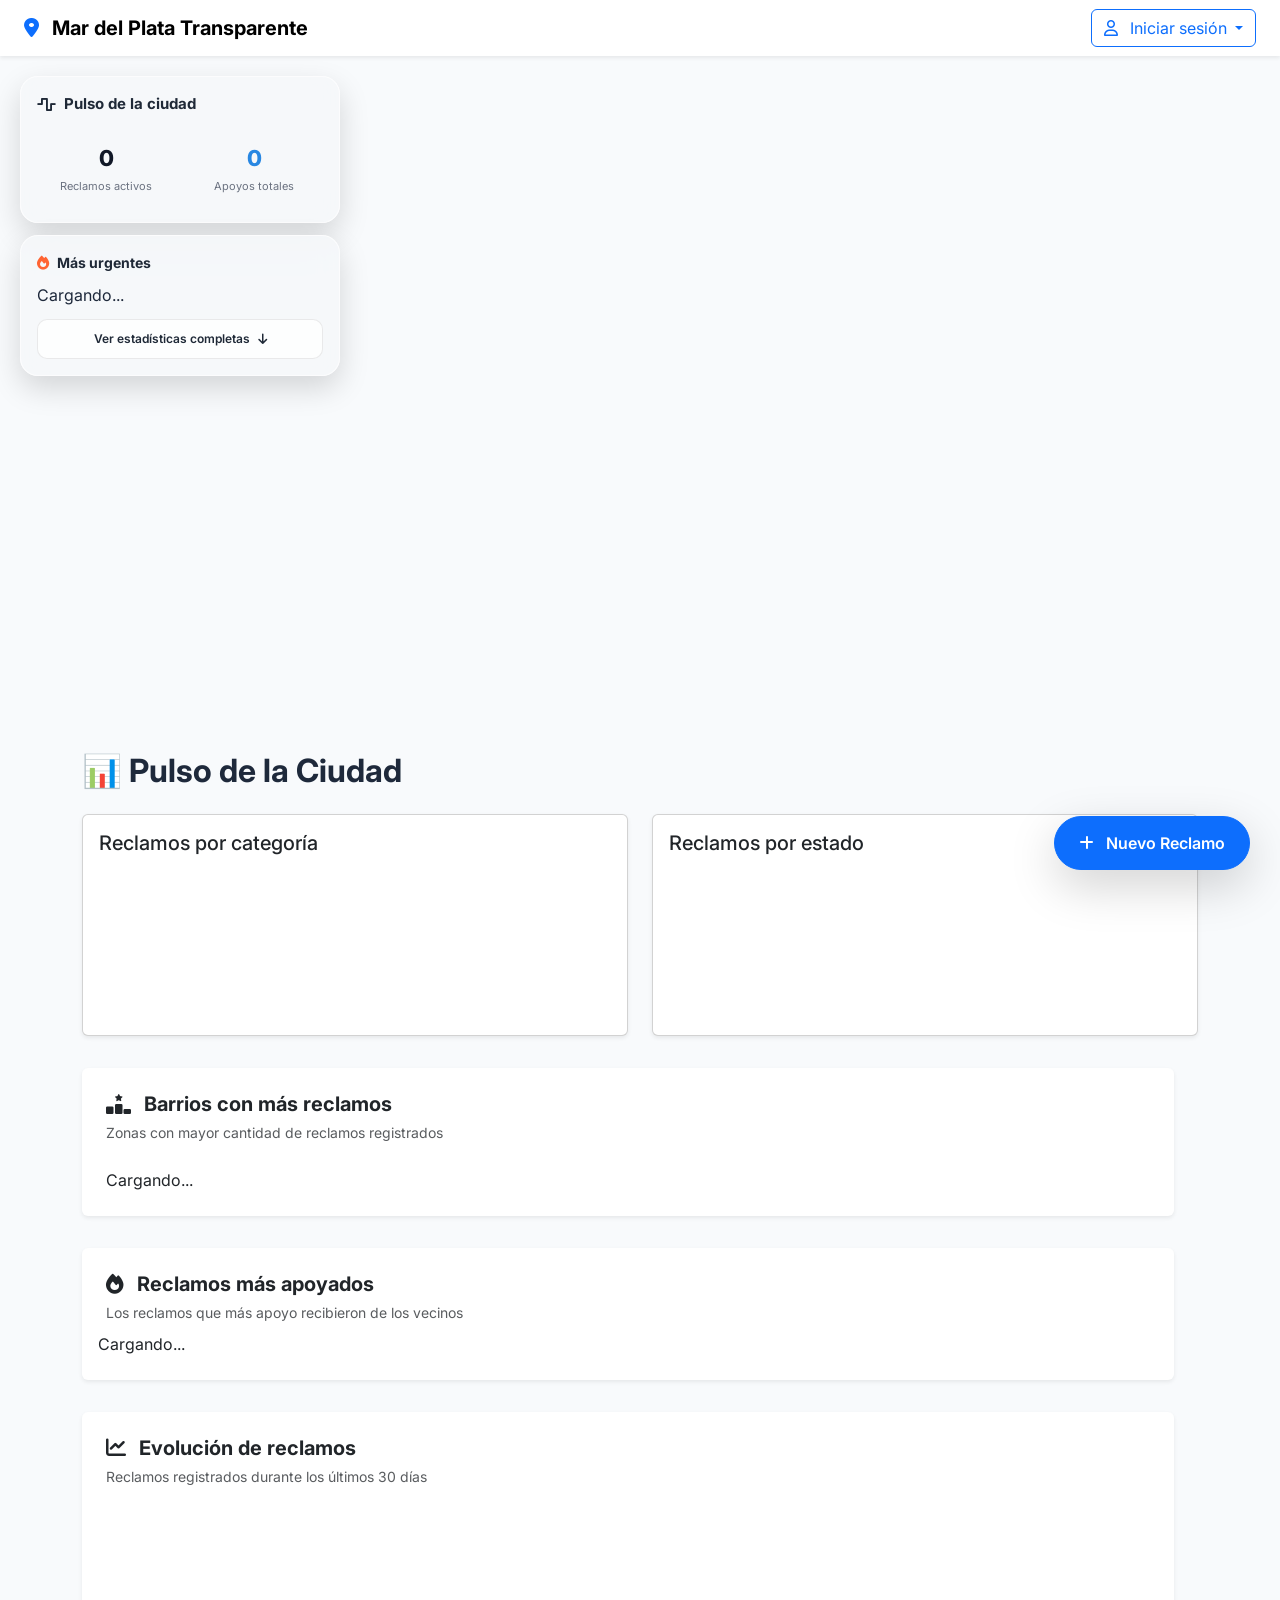
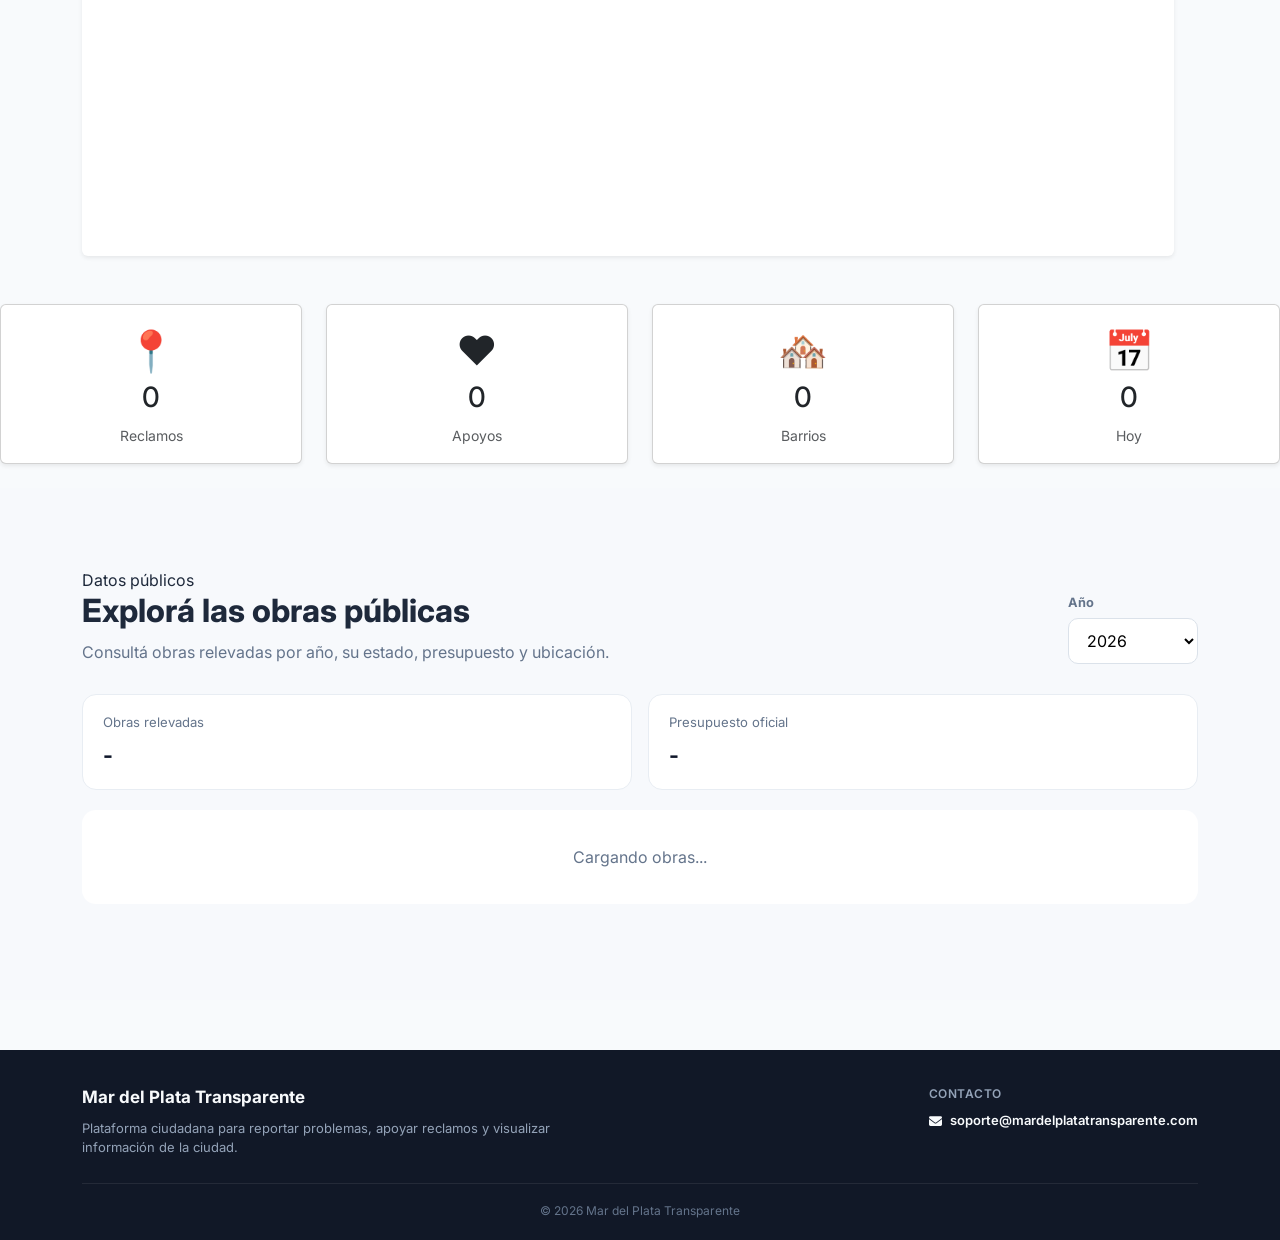
==== commit 61541280: "arreglando y agregasndo obras publicas" ====
--- a/wwwroot/index.html
+++ b/wwwroot/index.html
@@ -394,7 +394,7 @@
     </button>
 
     <!-- ================= PANEL DETALLE ================= -->
-
+    <!-- ================= OFFCANVAS Reclamos ================= -->
     <div class="offcanvas offcanvas-end"
          tabindex="-1"
          id="detalleOffcanvas">
@@ -529,7 +529,280 @@
 
     </div>
 
-
+    <!-- ================= OFFCANVAS Seguridad ================= -->
+    <div class="offcanvas offcanvas-end" tabindex="-1" id="datosCiudadOffcanvas">
+        <div class="offcanvas-header">
+            <div>
+                <span id="datosCiudadCategoria" class="datos-ciudad-categoria">
+                    Datos de la ciudad
+                </span>
+
+                <h4 id="datosCiudadTitulo" class="datos-ciudad-titulo">
+                    Información
+                </h4>
+            </div>
+
+            <button type="button"
+                    class="btn-close"
+                    data-bs-dismiss="offcanvas"
+                    aria-label="Cerrar">
+            </button>
+        </div>
+
+        <div class="offcanvas-body">
+
+            <div class="datos-ciudad-info">
+
+                <div class="datos-ciudad-fila">
+                    <i id="datosCiudadIconoDireccion"
+                       class="fa-solid fa-location-dot">
+                    </i>
+
+                    <div>
+                        <span id="datosCiudadEtiquetaDireccion">
+                            Dirección
+                        </span>
+
+                        <strong id="datosCiudadDireccion">-</strong>
+                    </div>
+                </div>
+
+                <div class="datos-ciudad-fila">
+                    <i id="datosCiudadIconoTelefono"
+                       class="fa-solid fa-phone">
+                    </i>
+
+                    <div>
+                        <span id="datosCiudadEtiquetaTelefono">
+                            Teléfono
+                        </span>
+
+                        <strong id="datosCiudadTelefono">-</strong>
+                    </div>
+                </div>
+
+                <div class="datos-ciudad-fila">
+                    <i class="fa-solid fa-building-shield"></i>
+
+                    <div>
+                        <span>Organismo</span>
+                        <strong id="datosCiudadOrganismo">
+                            Policía de la Provincia de Buenos Aires
+                        </strong>
+                    </div>
+                </div>
+
+            </div>
+
+
+            <div class="datos-ciudad-seccion">
+
+                <h5>
+                    Seguridad en General Pueyrredón
+                </h5>
+
+                <p class="datos-ciudad-descripcion">
+                    Información pública vinculada a infraestructura
+                    y servicios de seguridad del Municipio.
+                </p>
+
+
+                <div class="seguridad-kpis">
+
+                    <div class="seguridad-kpi">
+
+                        <div class="seguridad-kpi-icono">
+                            <i class="fa-solid fa-video"></i>
+                        </div>
+
+                        <div>
+                            <span>Cámaras de seguridad</span>
+
+                            <strong id="seguridadCamaras">
+                                -
+                            </strong>
+
+                            <small>
+                                Sistema municipal de videovigilancia
+                            </small>
+                        </div>
+
+                    </div>
+
+
+                    <div class="seguridad-kpi">
+
+                        <div class="seguridad-kpi-icono">
+                            <i class="fa-solid fa-coins"></i>
+                        </div>
+
+                        <div>
+                            <span>
+                                Presupuesto oficial
+                            </span>
+
+                            <strong id="seguridadPresupuesto">
+                                -
+                            </strong>
+
+                            <small>
+                                Mantenimiento de cámaras — 2026
+                            </small>
+                        </div>
+
+                    </div>
+
+                </div>
+
+
+                <div class="seguridad-contratacion">
+
+                    <div class="seguridad-contratacion-header">
+
+                        <span id="seguridadLicitacion">
+                            LICITACIÓN
+                        </span>
+
+                        <span id="seguridadAnio"
+                              class="seguridad-estado">
+                            -
+                        </span>
+
+                    </div>
+
+
+                    <h6 id="seguridadDescripcion">
+                        Cargando información...
+                    </h6>
+
+
+                    <p>
+                        Incluye mantenimiento de infraestructura,
+                        equipamiento, software, captura, transporte
+                        y resguardo de imágenes del sistema municipal
+                        de videovigilancia.
+                    </p>
+
+                </div>
+
+            </div>
+
+
+            <div class="datos-ciudad-fuente">
+                <i class="fa-solid fa-database"></i>
+
+                <div>
+                    <span>Fuente oficial</span>
+
+                    <strong id="seguridadFuente">
+                        -
+                    </strong>
+
+                    <small id="seguridadActualizacion">
+                        -
+                    </small>
+                </div>
+            </div>
+
+        </div>
+    </div>
+
+    <!-- ================= OFFCANVAS Obras ================= -->
+    <div id="overlayPanelObras" class="overlay-panel-obras">
+        <div id="panelObras"
+             class="panel-obras">
+
+            <div class="panel-obras-header">
+
+                <div>
+                    <span class="panel-obras-kicker">
+                        Datos públicos
+                    </span>
+
+                    <h4>
+                        Obras públicas
+                    </h4>
+                </div>
+
+
+                <button type="button"
+                        id="cerrarPanelObras"
+                        class="panel-obras-cerrar">
+                    <i class="fa-solid fa-xmark"></i>
+                </button>
+
+            </div>
+
+
+            <div class="panel-obras-kpis">
+
+                <div class="panel-obras-kpi">
+                    <span>Total relevadas</span>
+                    <strong id="obrasTotal">0</strong>
+                </div>
+
+                <div class="panel-obras-kpi">
+                    <span>En ejecución</span>
+                    <strong id="obrasEjecucion">0</strong>
+                </div>
+
+                <div class="panel-obras-kpi">
+                    <span>En proceso</span>
+                    <strong id="obrasProximas">0</strong>
+                </div>
+
+                <div class="panel-obras-kpi">
+                    <span>Finalizadas</span>
+                    <strong id="obrasFinalizadas">0</strong>
+                </div>
+
+            </div>
+
+
+            <div class="panel-obras-presupuesto">
+
+                <span>
+                    Presupuesto oficial relevado
+                </span>
+
+                <strong id="obrasPresupuestoTotal">
+                    $0
+                </strong>
+
+            </div>
+
+
+            <div class="panel-obras-filtros">
+
+                <button class="obra-filtro activo"
+                        data-filtro="todas">
+                    Todas
+                </button>
+
+                <button class="obra-filtro"
+                        data-filtro="ejecucion">
+                    En ejecución
+                </button>
+
+                <button class="obra-filtro"
+                        data-filtro="proximas">
+                    En proceso
+                </button>
+
+                <button class="obra-filtro"
+                        data-filtro="finalizadas">
+                    Finalizadas
+                </button>
+
+            </div>
+
+
+            <div id="listaObras"
+                 class="lista-obras">
+            </div>
+
+        </div>
+    </div>
     <!-- ================= MODAL RECLAMO ================= -->
 
     <div class="modal fade"
@@ -921,429 +1194,72 @@
     </div>
 
 
-
-    <!-- ================= LO QUE SE VIENE ================= -->
-
-    <section class="proximamente-section">
-
+    <section id="seccionObras" class="seccion-obras-publicas">
         <div class="container">
 
-            <div class="proximamente-header">
-
-                <span class="proximamente-badge">
-                    Próximamente
-                </span>
-
-                <h2>
-                    Lo que se viene
-                </h2>
-
-                <p>
-                    Mar del Plata Transparente seguirá creciendo con nuevas capas
-                    de información pública para entender mejor qué pasa en la ciudad,
-                    qué se está haciendo y qué está previsto.
+            <div class="seccion-obras-header">
+                <div>
+                    <span class="eyebrow">
+                        Datos públicos
+                    </span>
+
+                    <h2>
+                        Explorá las obras públicas
+                    </h2>
+
+                    <p>
+                        Consultá obras relevadas por año,
+                        su estado, presupuesto y ubicación.
+                    </p>
+                </div>
+
+                <div class="selector-anio-obras">
+                    <label for="anioObras">
+                        Año
+                    </label>
+
+                    <select id="anioObras">
+                        <option value="2026">2026</option>
+                        <option value="2025">2025</option>
+                        <option value="2024">2024</option>
+                        <option value="2023">2023</option>
+                    </select>
+                </div>
+            </div>
+
+
+            <div class="resumen-obras-anio">
+
+                <div>
+                    <span>Obras relevadas</span>
+                    <strong id="cantidadObrasAnio">
+                        -
+                    </strong>
+                </div>
+
+                <div>
+                    <span>Presupuesto oficial</span>
+                    <strong id="presupuestoObrasAnio">
+                        -
+                    </strong>
+                </div>
+
+            </div>
+
+
+            <div id="listaObrasAnio"
+                 class="lista-obras-anio">
+                <p class="obras-cargando">
+                    Cargando obras...
                 </p>
-
-            </div>
-
-
-            <div class="proximamente-grid">
-
-
-                <!-- OBRAS -->
-
-                <article class="proximamente-card">
-
-                    <div class="proximamente-icono">
-
-                        <i class="fa-solid fa-road"></i>
-
-                    </div>
-
-                    <h3>
-                        Obras y pavimentación
-                    </h3>
-
-                    <p>
-                        Visualizá calles pavimentadas, trabajos actualmente
-                        en ejecución y próximas intervenciones.
-                    </p>
-
-                    <div class="proximamente-estados">
-
-                        <span>
-                            Terminadas
-                        </span>
-
-                        <span>
-                            En ejecución
-                        </span>
-
-                        <span>
-                            Planificadas
-                        </span>
-
-                    </div>
-
-                </article>
-
-
-                <!-- PERMISOS -->
-
-                <article class="proximamente-card">
-
-                    <div class="proximamente-icono">
-
-                        <i class="fa-solid fa-building"></i>
-
-                    </div>
-
-                    <h3>
-                        Permisos y construcciones
-                    </h3>
-
-                    <p>
-                        Consultá nuevas construcciones, permisos otorgados
-                        y evolución del desarrollo urbano.
-                    </p>
-
-                    <div class="proximamente-estados">
-
-                        <span>
-                            Anteriores
-                        </span>
-
-                        <span>
-                            Actuales
-                        </span>
-
-                        <span>
-                            Proyectados
-                        </span>
-
-                    </div>
-
-                </article>
-
-
-                <!-- DATOS -->
-
-                <article class="proximamente-card">
-
-                    <div class="proximamente-icono">
-
-                        <i class="fa-solid fa-database"></i>
-
-                    </div>
-
-                    <h3>
-                        Datos municipales
-                    </h3>
-
-                    <p>
-                        Nuevas estadísticas, datasets públicos y capas
-                        de información para explorar la ciudad.
-                    </p>
-
-                    <div class="proximamente-estados">
-
-                        <span>
-                            Barrios
-                        </span>
-
-                        <span>
-                            Servicios
-                        </span>
-
-                        <span>
-                            Estadísticas
-                        </span>
-
-                    </div>
-
-                </article>
-
-
-                <!-- MAPA -->
-
-                <article class="proximamente-card">
-
-                    <div class="proximamente-icono">
-
-                        <i class="fa-solid fa-layer-group"></i>
-
-                    </div>
-
-                    <h3>
-                        Un mapa, más información
-                    </h3>
-
-                    <p>
-                        Reclamos, obras, permisos y datos públicos
-                        integrados en una misma experiencia.
-                    </p>
-
-                    <div class="proximamente-estados">
-
-                        <span>
-                            Pasado
-                        </span>
-
-                        <span>
-                            Ahora
-                        </span>
-
-                        <span>
-                            Próximo
-                        </span>
-
-                    </div>
-
-                </article>
-
-
-            </div>
-
-
-            <div class="proximamente-preview">
-
-                <div class="proximamente-preview-texto">
-
-                    <span>
-                        Próxima evolución
-                    </span>
-
-                    <h3>
-                        Un mapa urbano con capas dinámicas
-                    </h3>
-
-                    <p>
-                        Elegí qué información querés ver y en qué momento:
-                        lo que ya ocurrió, lo que está pasando ahora
-                        y lo que está previsto.
-                    </p>
-
-                </div>
-
-
-                <div class="proximamente-preview-filtros">
-
-                    <div class="preview-filtro">
-
-                        <small>
-                            Capa
-                        </small>
-
-                        <strong>
-                            Obras y pavimentación
-                        </strong>
-
-                    </div>
-
-
-                    <div class="preview-periodos">
-
-                        <span>
-                            Finalizadas
-                        </span>
-
-                        <span class="activo">
-                            En ejecución
-                        </span>
-
-                        <span>
-                            Próximas
-                        </span>
-
-                    </div>
-
-                </div>
-
-            </div>
-
-
-            <div class="futuro-mapa">
-
-                <div class="futuro-mapa-sidebar">
-
-                    <span class="futuro-label">
-                        Vista previa
-                    </span>
-
-                    <h3>
-                        Mapa urbano por capas
-                    </h3>
-
-                    <p>
-                        Explorá la ciudad según el tipo de información
-                        y el momento en que ocurre.
-                    </p>
-
-
-                    <div class="futuro-control">
-
-                        <label>
-                            Información
-                        </label>
-
-                        <div class="futuro-selector-wrap">
-
-                            <button type="button"
-                                    class="futuro-select"
-                                    id="futuroSelector">
-
-                                <i class="fa-solid fa-road"
-                                   id="futuroSelectorIcono"></i>
-
-                                <span id="futuroSelectorTexto">
-                                    Obras y pavimentación
-                                </span>
-
-                                <i class="fa-solid fa-chevron-down"></i>
-
-                            </button>
-
-
-                            <div class="futuro-dropdown"
-                                 id="futuroDropdown">
-
-                                <button type="button"
-                                        data-opcion="Obras y pavimentación"
-                                        data-icono="fa-road">
-
-                                    <i class="fa-solid fa-road"></i>
-                                    Obras y pavimentación
-
-                                </button>
-
-                                <button type="button"
-                                        data-opcion="Permisos y construcciones"
-                                        data-icono="fa-building">
-
-                                    <i class="fa-solid fa-building"></i>
-                                    Permisos y construcciones
-
-                                </button>
-
-                                <button type="button"
-                                        data-opcion="Datos municipales"
-                                        data-icono="fa-database">
-
-                                    <i class="fa-solid fa-database"></i>
-                                    Datos municipales
-
-                                </button>
-
-                            </div>
-
-                        </div>
-
-                    </div>
-
-
-                    <div class="futuro-control">
-
-                        <label>
-                            Período
-                        </label>
-
-                        <div class="futuro-tabs">
-
-                            <button type="button"
-                                    data-periodo="finalizadas">
-                                Finalizadas
-                            </button>
-
-                            <button type="button"
-                                    class="activo"
-                                    data-periodo="ejecucion">
-                                En ejecución
-                            </button>
-
-                            <button type="button"
-                                    data-periodo="proximas">
-                                Próximas
-                            </button>
-
-                        </div>
-
-                    </div>
-
-
-                    <div class="futuro-leyenda">
-
-                        <div>
-                            <span class="leyenda-linea finalizada"></span>
-                            Finalizada
-                        </div>
-
-                        <div>
-                            <span class="leyenda-linea ejecucion"></span>
-                            En ejecución
-                        </div>
-
-                        <div>
-                            <span class="leyenda-linea proxima"></span>
-                            Planificada
-                        </div>
-
-                    </div>
-
-                </div>
-
-
-                <div class="futuro-mapa-visual">
-
-                    <div class="futuro-calles">
-
-                        <span class="calle calle-1"></span>
-                        <span class="calle calle-2"></span>
-                        <span class="calle calle-3"></span>
-                        <span class="calle calle-4"></span>
-                        <span class="calle calle-5"></span>
-
-                        <span class="obra obra-1"></span>
-                        <span class="obra obra-2"></span>
-                        <span class="obra obra-3"></span>
-
-                    </div>
-
-
-                    <div class="futuro-badge-mapa">
-
-                        <i class="fa-solid fa-location-dot"></i>
-
-                        Mar del Plata
-
-                    </div>
-
-
-                    <div class="futuro-info-obra">
-
-                        <span>
-                            En ejecución
-                        </span>
-
-                        <strong>
-                            Pavimentación Av. Ejemplo
-                        </strong>
-
-                        <small>
-                            Finalización estimada: 12 días
-                        </small>
-
-                    </div>
-
-                </div>
-
-            </div>
-
-
-
-        </div>
-
+            </div>
+
+        </div>
     </section>
 
+
+
+    
 
     <!-- ================= FOOTER ================= -->
 
@@ -1418,6 +1334,12 @@
 
     <script src="js/app.js"></script>
 
+    <script src="/js/comisarias.js"></script>
+
+    <script src="/js/obras.js"></script>
+
+    <script src="/js/historialObras.js"></script>
+
     <script src="js/detallePanel.js"></script>
 
     <script src="js/reclamos.js"></script>
--- a/wwwroot/css/app.css
+++ b/wwwroot/css/app.css
@@ -300,6 +300,222 @@
 }
 
 
+.seccion-obras-publicas {
+    padding: 80px 0;
+    background: #f7f9fc;
+}
+
+
+.seccion-obras-header {
+    display: flex;
+    justify-content: space-between;
+    align-items: flex-end;
+    gap: 30px;
+    margin-bottom: 30px;
+}
+
+
+    .seccion-obras-header h2 {
+        font-size: 2rem;
+        font-weight: 750;
+        margin-bottom: 10px;
+    }
+
+
+    .seccion-obras-header p {
+        color: #64748b;
+        max-width: 650px;
+        margin: 0;
+    }
+
+
+.selector-anio-obras {
+    display: flex;
+    flex-direction: column;
+    gap: 6px;
+}
+
+
+    .selector-anio-obras label {
+        font-size: 0.8rem;
+        font-weight: 700;
+        color: #64748b;
+    }
+
+
+    .selector-anio-obras select {
+        min-width: 130px;
+        padding: 11px 14px;
+        border-radius: 10px;
+        border: 1px solid #dbe2ea;
+        background: white;
+    }
+
+
+.resumen-obras-anio {
+    display: grid;
+    grid-template-columns: repeat(2, minmax(0, 1fr));
+    gap: 16px;
+    margin-bottom: 20px;
+}
+
+
+    .resumen-obras-anio > div {
+        background: white;
+        border: 1px solid #e8edf3;
+        border-radius: 14px;
+        padding: 18px 20px;
+    }
+
+
+    .resumen-obras-anio span {
+        display: block;
+        font-size: 0.82rem;
+        color: #64748b;
+        margin-bottom: 6px;
+    }
+
+
+    .resumen-obras-anio strong {
+        font-size: 1.35rem;
+        color: #0f172a;
+    }
+
+
+.filtros-historial-obras {
+    display: grid;
+    grid-template-columns: 1.5fr 1fr 1fr;
+    gap: 12px;
+    margin-bottom: 22px;
+}
+
+
+    .filtros-historial-obras input,
+    .filtros-historial-obras select {
+        width: 100%;
+        padding: 12px 14px;
+        border: 1px solid #dbe2ea;
+        border-radius: 10px;
+        background: white;
+        outline: none;
+    }
+
+
+.lista-obras-anio {
+    display: grid;
+    gap: 14px;
+}
+
+
+.obra-historial-card {
+    background: white;
+    border: 1px solid #e5eaf0;
+    border-radius: 16px;
+    padding: 22px;
+    display: flex;
+    justify-content: space-between;
+    gap: 24px;
+    transition: transform .2s ease, box-shadow .2s ease;
+}
+
+
+    .obra-historial-card:hover {
+        transform: translateY(-2px);
+        box-shadow: 0 10px 28px rgba(15, 23, 42, .08);
+    }
+
+
+.obra-historial-top {
+    display: flex;
+    align-items: center;
+    gap: 10px;
+    margin-bottom: 10px;
+}
+
+
+.obra-historial-estado {
+    background: #eef4ff;
+    border-radius: 999px;
+    padding: 5px 9px;
+    font-size: .72rem;
+    font-weight: 700;
+}
+
+
+.obra-historial-organismo {
+    color: #64748b;
+    font-size: .8rem;
+}
+
+
+.obra-historial-card h3 {
+    font-size: 1.05rem;
+    font-weight: 700;
+    margin-bottom: 18px;
+}
+
+
+.obra-historial-datos {
+    display: flex;
+    gap: 35px;
+}
+
+
+    .obra-historial-datos span {
+        display: block;
+        font-size: .72rem;
+        color: #64748b;
+        margin-bottom: 3px;
+    }
+
+
+    .obra-historial-datos strong {
+        font-size: .88rem;
+    }
+
+
+.obra-historial-acciones {
+    min-width: 150px;
+    display: flex;
+    flex-direction: column;
+    justify-content: center;
+    gap: 8px;
+}
+
+
+    .obra-historial-acciones button {
+        border-radius: 9px;
+        padding: 9px 13px;
+        font-size: .82rem;
+        font-weight: 650;
+        cursor: pointer;
+    }
+
+
+        .obra-historial-acciones button:first-child {
+            border: 1px solid #dbe2ea;
+            background: white;
+        }
+
+
+    .obra-historial-acciones .btn-ver-mapa {
+        border: none;
+        background: #0d6efd;
+        color: white;
+    }
+
+
+.sin-obras-anio,
+.obras-cargando,
+.obras-error {
+    padding: 35px;
+    text-align: center;
+    background: white;
+    border-radius: 14px;
+    color: #64748b;
+}
+
+
 /************************************** Responsive *************************/
 
 @media (max-width: 768px) {
@@ -339,6 +555,37 @@
 
     .footer-contenido {
         flex-direction: column;
+    }
+
+    .seccion-obras-header {
+        flex-direction: column;
+        align-items: stretch;
+    }
+
+
+    .filtros-historial-obras {
+        grid-template-columns: 1fr;
+    }
+
+
+    .resumen-obras-anio {
+        grid-template-columns: 1fr;
+    }
+
+
+    .obra-historial-card {
+        flex-direction: column;
+    }
+
+
+    .obra-historial-datos {
+        flex-direction: column;
+        gap: 12px;
+    }
+
+
+    .obra-historial-acciones {
+        min-width: 0;
     }
 }
 
--- a/wwwroot/css/componentes.css
+++ b/wwwroot/css/componentes.css
@@ -47,368 +47,12 @@
     object-fit: cover;
 }
 
-/* =====================================================
-   LO QUE SE VIENE
-===================================================== */
 
-.proximamente-section {
-    padding: 80px 0;
-    background: linear-gradient( 180deg, #f8fafc 0%, #eef4f8 100% );
-}
-
-
-/* HEADER */
-
-.proximamente-header {
-    max-width: 760px;
-    margin: 0 auto 40px;
-    text-align: center;
-}
-
-.proximamente-badge {
-    display: inline-flex;
-    padding: 6px 12px;
-    margin-bottom: 14px;
-    border-radius: 999px;
-    background: rgba(37, 99, 235, .10);
-    color: #2563eb;
-    font-size: 12px;
-    font-weight: 700;
-    text-transform: uppercase;
-    letter-spacing: .05em;
-}
-
-.proximamente-header h2 {
-    margin-bottom: 12px;
-    color: #172033;
-    font-size: 34px;
-    font-weight: 800;
-}
-
-.proximamente-header p {
-    margin: 0;
-    color: #64748b;
-    font-size: 15px;
-    line-height: 1.7;
-}
-
-
-/* GRID */
-
-.proximamente-grid {
-    display: grid;
-    grid-template-columns: repeat(4, minmax(0, 1fr));
-    gap: 18px;
-}
-
-
-/* CARD */
-
-.proximamente-card {
-    padding: 24px;
-    border: 1px solid rgba(148, 163, 184, .20);
-    border-radius: 18px;
-    background: rgba(255, 255, 255, .78);
-    box-shadow: 0 10px 30px rgba(15, 23, 42, .06);
-    transition: transform .2s ease, box-shadow .2s ease;
-}
-
-    .proximamente-card:hover {
-        transform: translateY(-4px);
-        box-shadow: 0 16px 38px rgba(15, 23, 42, .10);
-    }
-
-.proximamente-icono {
-    width: 46px;
-    height: 46px;
-    display: flex;
-    align-items: center;
-    justify-content: center;
-    margin-bottom: 18px;
-    border-radius: 14px;
-    background: rgba(37, 99, 235, .10);
-    color: #2563eb;
-    font-size: 19px;
-}
-
-.proximamente-card h3 {
-    margin-bottom: 10px;
-    color: #1e293b;
-    font-size: 17px;
-    font-weight: 750;
-}
-
-.proximamente-card p {
-    min-height: 70px;
-    margin-bottom: 18px;
-    color: #64748b;
-    font-size: 13px;
-    line-height: 1.6;
-}
-
-
-/* TAGS */
-
-.proximamente-estados {
-    display: flex;
-    flex-wrap: wrap;
-    gap: 6px;
-}
-
-    .proximamente-estados span {
-        padding: 4px 8px;
-        border-radius: 999px;
-        background: #f1f5f9;
-        color: #64748b;
-        font-size: 10px;
-        font-weight: 600;
-    }
-
-
-/* PREVIEW */
-
-.proximamente-preview {
-    display: grid;
-    grid-template-columns: minmax(0, 1.4fr) minmax(280px, .6fr);
-    align-items: center;
-    gap: 30px;
-    margin-top: 24px;
-    padding: 30px;
-    border-radius: 20px;
-    background: #172033;
-    box-shadow: 0 20px 45px rgba(15, 23, 42, .18);
-}
-
-.proximamente-preview-texto span {
-    display: block;
-    margin-bottom: 8px;
-    color: #60a5fa;
-    font-size: 11px;
-    font-weight: 700;
-    text-transform: uppercase;
-    letter-spacing: .06em;
-}
-
-.proximamente-preview-texto h3 {
-    margin-bottom: 10px;
-    color: #fff;
-    font-size: 22px;
-    font-weight: 750;
-}
-
-.proximamente-preview-texto p {
-    max-width: 620px;
-    margin: 0;
-    color: #94a3b8;
-    font-size: 13px;
-    line-height: 1.6;
-}
-
-
-/* FILTROS MOCK */
-
-.proximamente-preview-filtros {
-    padding: 16px;
-    border-radius: 14px;
-    background: rgba(255, 255, 255, .08);
-    border: 1px solid rgba(255, 255, 255, .08);
-}
-
-.preview-filtro {
-    display: flex;
-    flex-direction: column;
-    gap: 3px;
-    margin-bottom: 12px;
-}
-
-    .preview-filtro small {
-        color: #94a3b8;
-        font-size: 10px;
-        text-transform: uppercase;
-    }
-
-    .preview-filtro strong {
-        color: #fff;
-        font-size: 13px;
-    }
-
-.preview-periodos {
-    display: grid;
-    grid-template-columns: repeat(3, 1fr);
-    gap: 6px;
-}
-
-    .preview-periodos span {
-        padding: 7px 6px;
-        border-radius: 8px;
-        background: rgba(255, 255, 255, .06);
-        color: #94a3b8;
-        font-size: 9px;
-        font-weight: 600;
-        text-align: center;
-    }
-
-        .preview-periodos span.activo {
-            background: #2563eb;
-            color: #fff;
-        }
-
-
-
-
-/* =====================================================
-   MOCKUP FUTURO MAPA
-===================================================== */
-
-.futuro-mapa {
-    display: grid;
-    grid-template-columns: 320px minmax(0, 1fr);
-    min-height: 460px;
-    margin-top: 30px;
-    overflow: hidden;
-    border-radius: 22px;
-    background: #fff;
-    border: 1px solid rgba(148, 163, 184, .20);
-    box-shadow: 0 20px 50px rgba(15, 23, 42, .10);
-}
-
-
-/* =========================
-   SIDEBAR
-========================= */
-
-.futuro-mapa-sidebar {
-    padding: 28px;
-    background: #f8fafc;
-    border-right: 1px solid rgba(148, 163, 184, .18);
-}
-
-
-.futuro-label {
-    display: inline-flex;
-    margin-bottom: 10px;
-    padding: 5px 9px;
-    border-radius: 999px;
-    background: rgba(37, 99, 235, .10);
-    color: #2563eb;
-    font-size: 10px;
-    font-weight: 700;
-    text-transform: uppercase;
-}
-
-
-.futuro-mapa-sidebar h3 {
-    margin-bottom: 8px;
-    color: #172033;
-    font-size: 22px;
-    font-weight: 800;
-}
-
-
-.futuro-mapa-sidebar p {
-    margin-bottom: 26px;
-    color: #64748b;
-    font-size: 13px;
-    line-height: 1.6;
-}
-
-
-/* =========================
-   CONTROLES
-========================= */
-
-.futuro-control {
-    margin-bottom: 20px;
-}
-
-
-    .futuro-control label {
-        display: block;
-        margin-bottom: 7px;
-        color: #475569;
-        font-size: 11px;
-        font-weight: 700;
-    }
-
-
-.futuro-select {
-    display: grid;
-    grid-template-columns: auto 1fr auto;
-    align-items: center;
-    gap: 9px;
-    padding: 11px 12px;
-    border-radius: 10px;
-    background: #fff;
-    border: 1px solid rgba(148, 163, 184, .28);
-    color: #334155;
-    font-size: 12px;
-    font-weight: 600;
-}
-
-
-    .futuro-select i:first-child {
-        color: #2563eb;
-    }
-
-
-    .futuro-select i:last-child {
-        color: #94a3b8;
-        font-size: 10px;
-    }
-
-
-/* =========================
-   TABS
-========================= */
-
-.futuro-tabs {
-    display: grid;
-    grid-template-columns: repeat(3, 1fr);
-    gap: 5px;
-    padding: 4px;
-    border-radius: 10px;
-    background: #e9eef5;
-}
-
-
-    .futuro-tabs button {
-        padding: 8px 4px;
-        border: none;
-        border-radius: 7px;
-        background: transparent;
-        color: #64748b;
-        font-size: 10px;
-        font-weight: 600;
-        cursor: default;
-    }
-
-
-        .futuro-tabs button.activo {
-            background: #fff;
-            color: #2563eb;
-            box-shadow: 0 2px 7px rgba(15, 23, 42, .08);
-        }
 
 
 /* =========================
    LEYENDA
 ========================= */
-
-.futuro-leyenda {
-    display: flex;
-    flex-direction: column;
-    gap: 10px;
-    margin-top: 25px;
-}
-
-
-    .futuro-leyenda div {
-        display: flex;
-        align-items: center;
-        gap: 9px;
-        color: #64748b;
-        font-size: 11px;
-    }
 
 
 .leyenda-linea {
@@ -438,173 +82,11 @@
    MAPA MOCK
 ========================= */
 
-.futuro-mapa-visual {
-    position: relative;
-    overflow: hidden;
-    min-height: 460px;
-    background: linear-gradient( 145deg, #dfe8df, #edf2e8 );
-}
 
-
-/* calles de fondo */
-
-.futuro-calles {
-    position: absolute;
-    inset: 0;
-}
-
-
-.calle {
-    position: absolute;
-    display: block;
-    height: 12px;
-    border-radius: 20px;
-    background: rgba(255, 255, 255, .90);
-    box-shadow: 0 0 0 1px rgba(100, 116, 139, .12);
-}
-
-
-.calle-1 {
-    width: 120%;
-    top: 20%;
-    left: -10%;
-    transform: rotate(-18deg);
-}
-
-
-.calle-2 {
-    width: 110%;
-    top: 52%;
-    left: -5%;
-    transform: rotate(13deg);
-}
-
-
-.calle-3 {
-    width: 100%;
-    top: 72%;
-    left: 8%;
-    transform: rotate(-8deg);
-}
-
-
-.calle-4 {
-    width: 80%;
-    top: 12%;
-    left: 35%;
-    transform: rotate(70deg);
-}
-
-
-.calle-5 {
-    width: 85%;
-    top: 40%;
-    left: 4%;
-    transform: rotate(78deg);
-}
 
 
 /* líneas de obra */
 
-.obra {
-    position: absolute;
-    display: block;
-    height: 7px;
-    border-radius: 20px;
-    z-index: 2;
-}
-
-
-.obra-1 {
-    width: 42%;
-    top: 36%;
-    left: 14%;
-    background: #f59e0b;
-    transform: rotate(-18deg);
-    box-shadow: 0 0 0 4px rgba(245, 158, 11, .13);
-}
-
-
-.obra-2 {
-    width: 28%;
-    top: 64%;
-    left: 50%;
-    background: #22c55e;
-    transform: rotate(13deg);
-}
-
-
-.obra-3 {
-    width: 32%;
-    top: 25%;
-    left: 58%;
-    background: repeating-linear-gradient( 90deg, #2563eb 0, #2563eb 8px, transparent 8px, transparent 13px );
-    transform: rotate(70deg);
-}
-
-
-/* badge */
-
-.futuro-badge-mapa {
-    position: absolute;
-    top: 18px;
-    right: 18px;
-    display: flex;
-    align-items: center;
-    gap: 6px;
-    padding: 8px 11px;
-    border-radius: 10px;
-    background: rgba(255, 255, 255, .88);
-    backdrop-filter: blur(12px);
-    color: #334155;
-    font-size: 11px;
-    font-weight: 700;
-    box-shadow: 0 8px 20px rgba(15, 23, 42, .10);
-}
-
-
-    .futuro-badge-mapa i {
-        color: #2563eb;
-    }
-
-
-/* info obra */
-
-.futuro-info-obra {
-    position: absolute;
-    left: 20px;
-    bottom: 20px;
-    width: 240px;
-    padding: 15px;
-    border-radius: 14px;
-    background: rgba(255, 255, 255, .88);
-    backdrop-filter: blur(14px);
-    box-shadow: 0 12px 30px rgba(15, 23, 42, .15);
-}
-
-
-    .futuro-info-obra span {
-        display: block;
-        margin-bottom: 5px;
-        color: #f59e0b;
-        font-size: 10px;
-        font-weight: 700;
-        text-transform: uppercase;
-    }
-
-
-    .futuro-info-obra strong {
-        display: block;
-        margin-bottom: 5px;
-        color: #1e293b;
-        font-size: 13px;
-    }
-
-
-    .futuro-info-obra small {
-        color: #64748b;
-        font-size: 10px;
-    }
 
 
 /* =========================
@@ -613,112 +95,15 @@
 
 @media (max-width: 992px) {
 
-    .proximamente-grid {
-        grid-template-columns: repeat(2, minmax(0, 1fr));
-    }
-
-    .proximamente-preview {
-        grid-template-columns: 1fr;
-    }
 }
 
 @media (max-width: 850px) {
 
-    .futuro-mapa {
-        grid-template-columns: 1fr;
-    }
-
-    .futuro-mapa-sidebar {
-        border-right: none;
-        border-bottom: 1px solid rgba(148, 163, 184, .18);
-    }
-
-    .futuro-mapa-visual {
-        min-height: 360px;
-    }
+ 
 }
 
 
 @media (max-width: 576px) {
 
-    .proximamente-section {
-        padding: 55px 0;
-    }
 
-    .proximamente-header h2 {
-        font-size: 28px;
-    }
-
-    .proximamente-grid {
-        grid-template-columns: 1fr;
-    }
-
-    .proximamente-card p {
-        min-height: 0;
-    }
-}
-
-.futuro-selector-wrap {
-    position: relative;
-}
-
-.futuro-select {
-    width: 100%;
-    display: grid;
-    grid-template-columns: auto 1fr auto;
-    align-items: center;
-    gap: 9px;
-    padding: 11px 12px;
-    border-radius: 10px;
-    border: 1px solid rgba(148, 163, 184, .28);
-    background: #fff;
-    color: #334155;
-    font-size: 12px;
-    font-weight: 600;
-    text-align: left;
-    cursor: pointer;
-}
-
-.futuro-dropdown {
-    position: absolute;
-    top: calc(100% + 6px);
-    left: 0;
-    right: 0;
-    display: none;
-    flex-direction: column;
-    padding: 6px;
-    border-radius: 10px;
-    background: #fff;
-    border: 1px solid rgba(148, 163, 184, .22);
-    box-shadow: 0 12px 30px rgba(15, 23, 42, .12);
-    z-index: 20;
-}
-
-    .futuro-dropdown.abierto {
-        display: flex;
-    }
-
-    .futuro-dropdown button {
-        display: flex;
-        align-items: center;
-        gap: 9px;
-        width: 100%;
-        padding: 10px;
-        border: none;
-        border-radius: 8px;
-        background: transparent;
-        color: #334155;
-        font-size: 12px;
-        font-weight: 600;
-        text-align: left;
-        cursor: pointer;
-    }
-
-        .futuro-dropdown button:hover {
-            background: #f1f5f9;
-        }
-
-        .futuro-dropdown button i {
-            width: 16px;
-            color: #2563eb;
-        }+}
--- a/wwwroot/css/map.css
+++ b/wwwroot/css/map.css
@@ -311,6 +311,908 @@
     }
 
 
+/* =========================================
+   CONTROL DATOS DE LA CIUDAD
+========================================= */
+
+.control-datos-wrapper {
+    position: relative;
+    top: 70px;
+    font-family: "Inter", sans-serif;
+}
+
+
+.control-datos-boton {
+    height: 38px;
+    display: flex;
+    align-items: center;
+    justify-content: center;
+    gap: 7px;
+    padding: 0 12px;
+    border: none;
+    border-radius: 9px;
+    background: rgba(255,255,255,.94);
+    color: #1e3a8a;
+    font-family: "Inter", sans-serif;
+    font-size: 12px;
+    font-weight: 700;
+    cursor: pointer;
+    box-shadow: 0 2px 8px rgba(15,23,42,.2);
+    transition: transform .15s ease, background .15s ease;
+}
+
+    .control-datos-boton i {
+        font-size: 14px;
+    }
+
+    .control-datos-boton:hover {
+        background: #fff;
+        transform: translateY(-1px);
+    }
+
+
+.control-datos-panel {
+    position: absolute;
+    top: 46px;
+    right: 0;
+    width: 205px;
+    padding: 12px;
+    border-radius: 14px;
+    background: rgba(255,255,255,.96);
+    backdrop-filter: blur(14px);
+    -webkit-backdrop-filter: blur(14px);
+    border: 1px solid rgba(15,23,42,.08);
+    box-shadow: 0 10px 30px rgba(15,23,42,.18);
+    opacity: 0;
+    visibility: hidden;
+    transform: translateY(-6px);
+    transition: opacity .18s ease, transform .18s ease, visibility .18s;
+}
+
+
+    .control-datos-panel.abierto {
+        opacity: 1;
+        visibility: visible;
+        transform: translateY(0);
+    }
+
+
+.control-datos-header {
+    display: flex;
+    align-items: center;
+    gap: 8px;
+    padding-bottom: 9px;
+    margin-bottom: 8px;
+    border-bottom: 1px solid #e2e8f0;
+    font-size: 12px;
+    font-weight: 750;
+    color: #0f172a;
+}
+
+
+    .control-datos-header i {
+        color: #2563eb;
+    }
+
+
+.control-datos-opcion {
+    display: flex;
+    align-items: center;
+    gap: 9px;
+    padding: 5px 2px;
+    cursor: pointer;
+    font-size: 12px;
+    color: #334155;
+    margin: 0;
+}
+
+
+    .control-datos-opcion input {
+        cursor: pointer;
+    }
+
+
+.control-datos-icono {
+    width: 28px;
+    height: 28px;
+    display: flex;
+    align-items: center;
+    justify-content: center;
+    border-radius: 8px;
+}
+
+
+    .control-datos-icono.seguridad {
+        background: #e8f0ff;
+        color: #2563eb;
+    }
+
+
+
+/* =========================================
+   MARCADOR COMISARÍA
+========================================= */
+
+.comisaria-icon-container {
+    background: transparent;
+    border: none;
+}
+
+
+.comisaria-marker {
+    width: 40px;
+    height: 40px;
+    border-radius: 50%;
+    display: flex;
+    align-items: center;
+    justify-content: center;
+    background: #1e3a8a;
+    color: white;
+    border: 3px solid white;
+    box-shadow: 0 4px 12px rgba(15, 23, 42, 0.35);
+    font-size: 17px;
+}
+
+
+    .comisaria-marker:hover {
+        transform: scale(1.08);
+    }
+
+
+
+/* =========================================
+   TOOLTIP
+========================================= */
+
+.comisaria-tooltip {
+    display: flex;
+    flex-direction: column;
+    gap: 3px;
+}
+
+
+    .comisaria-tooltip strong {
+        font-size: 13px;
+        color: #0f172a;
+    }
+
+
+    .comisaria-tooltip span {
+        font-size: 11px;
+        color: #64748b;
+    }
+
+
+
+/* =========================================
+   POPUP
+========================================= */
+
+.comisaria-popup {
+    min-width: 220px;
+    font-family: "Inter", sans-serif;
+}
+
+
+.comisaria-popup-tipo {
+    font-size: 10px;
+    font-weight: 800;
+    letter-spacing: 1px;
+    color: #2563eb;
+    margin-bottom: 5px;
+}
+
+
+.comisaria-popup h6 {
+    font-size: 15px;
+    font-weight: 750;
+    color: #0f172a;
+    margin-bottom: 10px;
+}
+
+
+.comisaria-popup p {
+    display: flex;
+    align-items: center;
+    gap: 7px;
+    margin-bottom: 6px;
+    font-size: 12px;
+    color: #475569;
+}
+
+
+    .comisaria-popup p i {
+        width: 15px;
+        color: #2563eb;
+    }
+
+
+.comisaria-popup small {
+    display: block;
+    border-top: 1px solid #e2e8f0;
+    margin-top: 10px;
+    padding-top: 8px;
+    color: #64748b;
+    font-size: 10px;
+}
+
+
+/* =========================================
+   OFFCANVAS DATOS DE LA CIUDAD
+========================================= */
+
+#datosCiudadOffcanvas {
+    width: 440px;
+    margin: 10px;
+    height: calc(100% - 20px);
+    border-radius: 18px;
+    border: 1px solid rgba(255,255,255,.55);
+    background: rgba(238, 243, 248, .88);
+    backdrop-filter: blur(22px);
+    -webkit-backdrop-filter: blur(22px);
+    box-shadow: 0 20px 50px rgba(15, 23, 42, .24);
+}
+
+
+    #datosCiudadOffcanvas .offcanvas-header {
+        padding: 22px 22px 12px;
+    }
+
+
+    #datosCiudadOffcanvas .offcanvas-body {
+        padding: 10px 22px 24px;
+    }
+
+
+.datos-ciudad-categoria {
+    display: inline-block;
+    padding: 5px 9px;
+    margin-bottom: 9px;
+    border-radius: 8px;
+    background: #e0eaff;
+    color: #1d4ed8;
+    font-size: 10px;
+    font-weight: 800;
+    letter-spacing: .9px;
+    text-transform: uppercase;
+}
+
+
+.datos-ciudad-titulo {
+    margin: 0;
+    font-size: 24px;
+    font-weight: 750;
+    color: #0f172a;
+}
+
+
+.datos-ciudad-info {
+    display: flex;
+    flex-direction: column;
+    gap: 10px;
+    margin-top: 10px;
+}
+
+
+.datos-ciudad-fila {
+    display: flex;
+    align-items: center;
+    gap: 13px;
+    padding: 14px;
+    border-radius: 14px;
+    background: rgba(255,255,255,.72);
+    border: 1px solid rgba(148,163,184,.16);
+}
+
+
+    .datos-ciudad-fila > i {
+        width: 38px;
+        height: 38px;
+        border-radius: 10px;
+        display: flex;
+        align-items: center;
+        justify-content: center;
+        flex-shrink: 0;
+        background: #e8f0ff;
+        color: #2563eb;
+    }
+
+
+    .datos-ciudad-fila div {
+        display: flex;
+        flex-direction: column;
+        gap: 2px;
+    }
+
+
+    .datos-ciudad-fila span {
+        font-size: 11px;
+        color: #64748b;
+    }
+
+
+    .datos-ciudad-fila strong {
+        font-size: 13px;
+        font-weight: 650;
+        color: #0f172a;
+    }
+
+
+.datos-ciudad-seccion {
+    margin-top: 22px;
+}
+
+
+    .datos-ciudad-seccion h5 {
+        margin-bottom: 8px;
+        font-size: 16px;
+        font-weight: 750;
+        color: #0f172a;
+    }
+
+
+    .datos-ciudad-seccion p {
+        margin-bottom: 14px;
+        font-size: 13px;
+        line-height: 1.6;
+        color: #64748b;
+    }
+
+
+.datos-ciudad-placeholder {
+    display: flex;
+    align-items: center;
+    gap: 10px;
+    padding: 14px;
+    border: 1px dashed #94a3b8;
+    border-radius: 12px;
+    color: #64748b;
+    font-size: 12px;
+}
+
+
+    .datos-ciudad-placeholder i {
+        color: #2563eb;
+    }
+
+
+.datos-ciudad-fuente {
+    display: flex;
+    gap: 11px;
+    align-items: center;
+    margin-top: 22px;
+    padding-top: 16px;
+    border-top: 1px solid rgba(148,163,184,.25);
+}
+
+
+    .datos-ciudad-fuente i {
+        color: #2563eb;
+    }
+
+
+    .datos-ciudad-fuente div {
+        display: flex;
+        flex-direction: column;
+    }
+
+
+    .datos-ciudad-fuente span {
+        font-size: 10px;
+        color: #94a3b8;
+    }
+
+
+    .datos-ciudad-fuente strong {
+        font-size: 11px;
+        color: #475569;
+    }
+
+/* =========================================
+   SEGURIDAD - DATOS PÚBLICOS
+========================================= */
+
+.seguridad-kpis {
+    display: grid;
+    grid-template-columns: 1fr 1fr;
+    gap: 10px;
+    margin-top: 15px;
+}
+
+
+.seguridad-kpi {
+    display: flex;
+    flex-direction: column;
+    gap: 10px;
+    padding: 14px;
+    border-radius: 14px;
+    background: rgba(255,255,255,.72);
+    border: 1px solid rgba(148,163,184,.16);
+}
+
+
+.seguridad-kpi-icono {
+    width: 34px;
+    height: 34px;
+    display: flex;
+    align-items: center;
+    justify-content: center;
+    border-radius: 9px;
+    background: #e8f0ff;
+    color: #2563eb;
+}
+
+
+.seguridad-kpi span {
+    display: block;
+    margin-bottom: 2px;
+    font-size: 10px;
+    color: #64748b;
+}
+
+
+.seguridad-kpi strong {
+    display: block;
+    font-size: 17px;
+    font-weight: 800;
+    color: #0f172a;
+}
+
+
+.seguridad-kpi small {
+    display: block;
+    margin-top: 3px;
+    font-size: 9px;
+    line-height: 1.4;
+    color: #94a3b8;
+}
+
+
+
+/* LICITACIÓN */
+
+.seguridad-contratacion {
+    margin-top: 12px;
+    padding: 14px;
+    border-radius: 14px;
+    background: rgba(255,255,255,.55);
+    border: 1px solid rgba(148,163,184,.2);
+}
+
+
+.seguridad-contratacion-header {
+    display: flex;
+    justify-content: space-between;
+    align-items: center;
+    gap: 10px;
+    margin-bottom: 8px;
+}
+
+
+    .seguridad-contratacion-header > span:first-child {
+        font-size: 9px;
+        font-weight: 800;
+        letter-spacing: .6px;
+        color: #2563eb;
+    }
+
+
+.seguridad-estado {
+    padding: 3px 7px;
+    border-radius: 999px;
+    background: #e0eaff;
+    color: #1d4ed8;
+    font-size: 9px;
+    font-weight: 700;
+}
+
+
+.seguridad-contratacion h6 {
+    margin-bottom: 7px;
+    font-size: 13px;
+    font-weight: 750;
+    color: #0f172a;
+}
+
+
+.seguridad-contratacion p {
+    margin: 0;
+    font-size: 11px;
+    line-height: 1.55;
+    color: #64748b;
+}
+
+/* =========================================
+   OBRAS
+========================================= */
+
+.control-datos-separador {
+    margin-top: 10px;
+    margin-bottom: 5px;
+    padding-top: 8px;
+    border-top: 1px solid #e2e8f0;
+    font-size: 9px;
+    font-weight: 800;
+    letter-spacing: .8px;
+    color: #94a3b8;
+}
+
+
+.control-datos-icono.obras {
+    background: #fff3df;
+    color: #d97706;
+}
+
+
+.obra-marker-container {
+    background: transparent;
+    border: none;
+}
+
+
+.obra-marker {
+    width: 40px;
+    height: 40px;
+    display: flex;
+    align-items: center;
+    justify-content: center;
+    border-radius: 50%;
+    color: #fff;
+    border: 3px solid #fff;
+    box-shadow: 0 4px 12px rgba(15,23,42,.35);
+}
+
+
+.obra-tooltip {
+    display: flex;
+    flex-direction: column;
+    gap: 3px;
+    max-width: 260px;
+}
+
+
+    .obra-tooltip strong {
+        font-size: 12px;
+        color: #0f172a;
+    }
+
+
+    .obra-tooltip span {
+        font-size: 10px;
+        color: #64748b;
+    }
+
+
+    .obra-tooltip small {
+        font-size: 10px;
+        font-weight: 700;
+        color: #d97706;
+    }
+
+
+.obra-detalle-grid {
+    display: grid;
+    grid-template-columns: 1fr 1fr;
+    gap: 9px;
+    margin-top: 13px;
+}
+
+
+.obra-detalle-item {
+    display: flex;
+    flex-direction: column;
+    gap: 3px;
+    padding: 12px;
+    border-radius: 12px;
+    background: rgba(255,255,255,.72);
+    border: 1px solid rgba(148,163,184,.16);
+}
+
+
+    .obra-detalle-item span {
+        font-size: 9px;
+        color: #64748b;
+    }
+
+
+    .obra-detalle-item strong {
+        font-size: 12px;
+        color: #0f172a;
+    }
+
+
+.obra-aclaracion {
+    display: flex;
+    gap: 9px;
+    margin-top: 12px;
+    padding: 11px;
+    border-radius: 10px;
+    background: rgba(37,99,235,.06);
+    color: #475569;
+    font-size: 10px;
+    line-height: 1.5;
+}
+
+
+    .obra-aclaracion i {
+        margin-top: 2px;
+        color: #2563eb;
+    }
+
+
+/* =========================================
+   PANEL OBRAS
+========================================= */
+
+.panel-obras {
+    position: absolute;
+    top: 50%;
+    left: 50%;
+    transform: translate(-50%, -50%);
+    width: 560px;
+    max-width: calc(100vw - 40px);
+    max-height: 78vh;
+    z-index: 1200;
+    display: none;
+    flex-direction: column;
+    background: rgba(255,255,255,.96);
+    backdrop-filter: blur(18px);
+    border: 1px solid rgba(148,163,184,.20);
+    border-radius: 20px;
+    box-shadow: 0 24px 70px rgba(15,23,42,.25);
+    overflow: hidden;
+}
+
+
+    .panel-obras.abierto {
+        display: flex;
+    }
+
+
+.panel-obras-header {
+    display: flex;
+    align-items: center;
+    justify-content: space-between;
+    padding: 18px 18px 12px;
+}
+
+
+.panel-obras-kicker {
+    display: block;
+    margin-bottom: 2px;
+    font-size: 9px;
+    font-weight: 800;
+    letter-spacing: 1px;
+    text-transform: uppercase;
+    color: #94a3b8;
+}
+
+
+.panel-obras-header h4 {
+    margin: 0;
+    font-size: 18px;
+    font-weight: 800;
+    color: #0f172a;
+}
+
+
+.panel-obras-cerrar {
+    width: 32px;
+    height: 32px;
+    display: flex;
+    align-items: center;
+    justify-content: center;
+    border: none;
+    border-radius: 9px;
+    background: #f1f5f9;
+    color: #64748b;
+}
+
+
+.panel-obras-kpis {
+    display: grid;
+    grid-template-columns: 1fr 1fr;
+    gap: 8px;
+    padding: 0 18px;
+}
+
+
+.panel-obras-kpi {
+    padding: 11px;
+    border-radius: 12px;
+    background: #f8fafc;
+    border: 1px solid #eef2f7;
+}
+
+
+    .panel-obras-kpi span {
+        display: block;
+        font-size: 9px;
+        color: #64748b;
+    }
+
+
+    .panel-obras-kpi strong {
+        display: block;
+        margin-top: 2px;
+        font-size: 18px;
+        color: #0f172a;
+    }
+
+
+.panel-obras-presupuesto {
+    margin: 10px 18px 0;
+    padding: 13px 14px;
+    border-radius: 12px;
+    background: rgba(245,158,11,.09);
+}
+
+
+    .panel-obras-presupuesto span {
+        display: block;
+        font-size: 9px;
+        color: #92400e;
+    }
+
+
+    .panel-obras-presupuesto strong {
+        display: block;
+        margin-top: 2px;
+        font-size: 16px;
+        color: #78350f;
+    }
+
+
+.panel-obras-filtros {
+    display: flex;
+    gap: 6px;
+    padding: 14px 18px 10px;
+    overflow-x: auto;
+}
+
+
+.obra-filtro {
+    border: none;
+    padding: 7px 10px;
+    border-radius: 999px;
+    background: #f1f5f9;
+    color: #64748b;
+    font-size: 10px;
+    font-weight: 700;
+    white-space: nowrap;
+}
+
+
+    .obra-filtro.activo {
+        background: #0f172a;
+        color: white;
+    }
+
+
+.lista-obras {
+    display: flex;
+    flex-direction: column;
+    gap: 9px;
+    padding: 0 18px 18px;
+    overflow-y: auto;
+}
+
+
+.obra-card {
+    padding: 13px;
+    border-radius: 14px;
+    border: 1px solid #e8edf3;
+    background: white;
+    cursor: pointer;
+    transition: transform .15s ease, box-shadow .15s ease;
+}
+
+
+    .obra-card:hover {
+        transform: translateY(-1px);
+        box-shadow: 0 8px 22px rgba(15,23,42,.08);
+    }
+
+
+.obra-card-top {
+    display: flex;
+    align-items: flex-start;
+    justify-content: space-between;
+    gap: 10px;
+}
+
+
+.obra-card h5 {
+    margin: 0;
+    font-size: 12px;
+    font-weight: 800;
+    line-height: 1.35;
+    color: #0f172a;
+}
+
+
+.obra-card-estado {
+    flex-shrink: 0;
+    padding: 4px 7px;
+    border-radius: 999px;
+    font-size: 8px;
+    font-weight: 800;
+    background: #eff6ff;
+    color: #2563eb;
+}
+
+
+.obra-card-ubicacion {
+    display: flex;
+    gap: 6px;
+    margin-top: 8px;
+    font-size: 10px;
+    color: #64748b;
+}
+
+
+.obra-card-footer {
+    display: flex;
+    justify-content: space-between;
+    align-items: end;
+    gap: 10px;
+    margin-top: 11px;
+}
+
+
+.obra-card-dato span {
+    display: block;
+    font-size: 8px;
+    color: #94a3b8;
+}
+
+
+.obra-card-dato strong {
+    display: block;
+    margin-top: 1px;
+    font-size: 11px;
+    color: #334155;
+}
+
+
+.obra-card-ver {
+    font-size: 10px;
+    font-weight: 800;
+    color: #2563eb;
+}
+
+.overlay-panel-obras {
+    position: absolute;
+    inset: 0;
+    z-index: 1190;
+    display: none;
+    align-items: center;
+    justify-content: center;
+    background: rgba(15, 23, 42, .18);
+    backdrop-filter: blur(1px);
+}
+
+
+    .overlay-panel-obras.abierto {
+        display: flex;
+    }
+
+
+.panel-obras {
+    width: 560px;
+    max-width: calc(100vw - 40px);
+    max-height: 78vh;
+    display: flex;
+    flex-direction: column;
+    background: rgba(255,255,255,.96);
+    backdrop-filter: blur(18px);
+    border: 1px solid rgba(148,163,184,.20);
+    border-radius: 20px;
+    box-shadow: 0 24px 70px rgba(15,23,42,.25);
+    overflow: hidden;
+}
+
+
 /* =========================
    MOBILE
 ========================= */
@@ -328,3 +1230,35 @@
         left: 12px;
     }
 }
+
+.datos-ciudad-fuente small {
+    margin-top: 3px;
+    font-size: 9px;
+    color: #94a3b8;
+}
+
+@media (max-width: 700px) {
+
+    .panel-obras {
+        width: calc(100vw - 24px);
+        max-height: 75vh;
+        top: 52%;
+    }
+}
+
+@media (max-width: 576px) {
+
+    #datosCiudadOffcanvas {
+        width: calc(100% - 14px);
+        margin: 7px;
+        height: calc(100% - 14px);
+    }
+
+    .seguridad-kpis {
+        grid-template-columns: 1fr;
+    }
+
+    .obra-detalle-grid {
+        grid-template-columns: 1fr;
+    }
+}
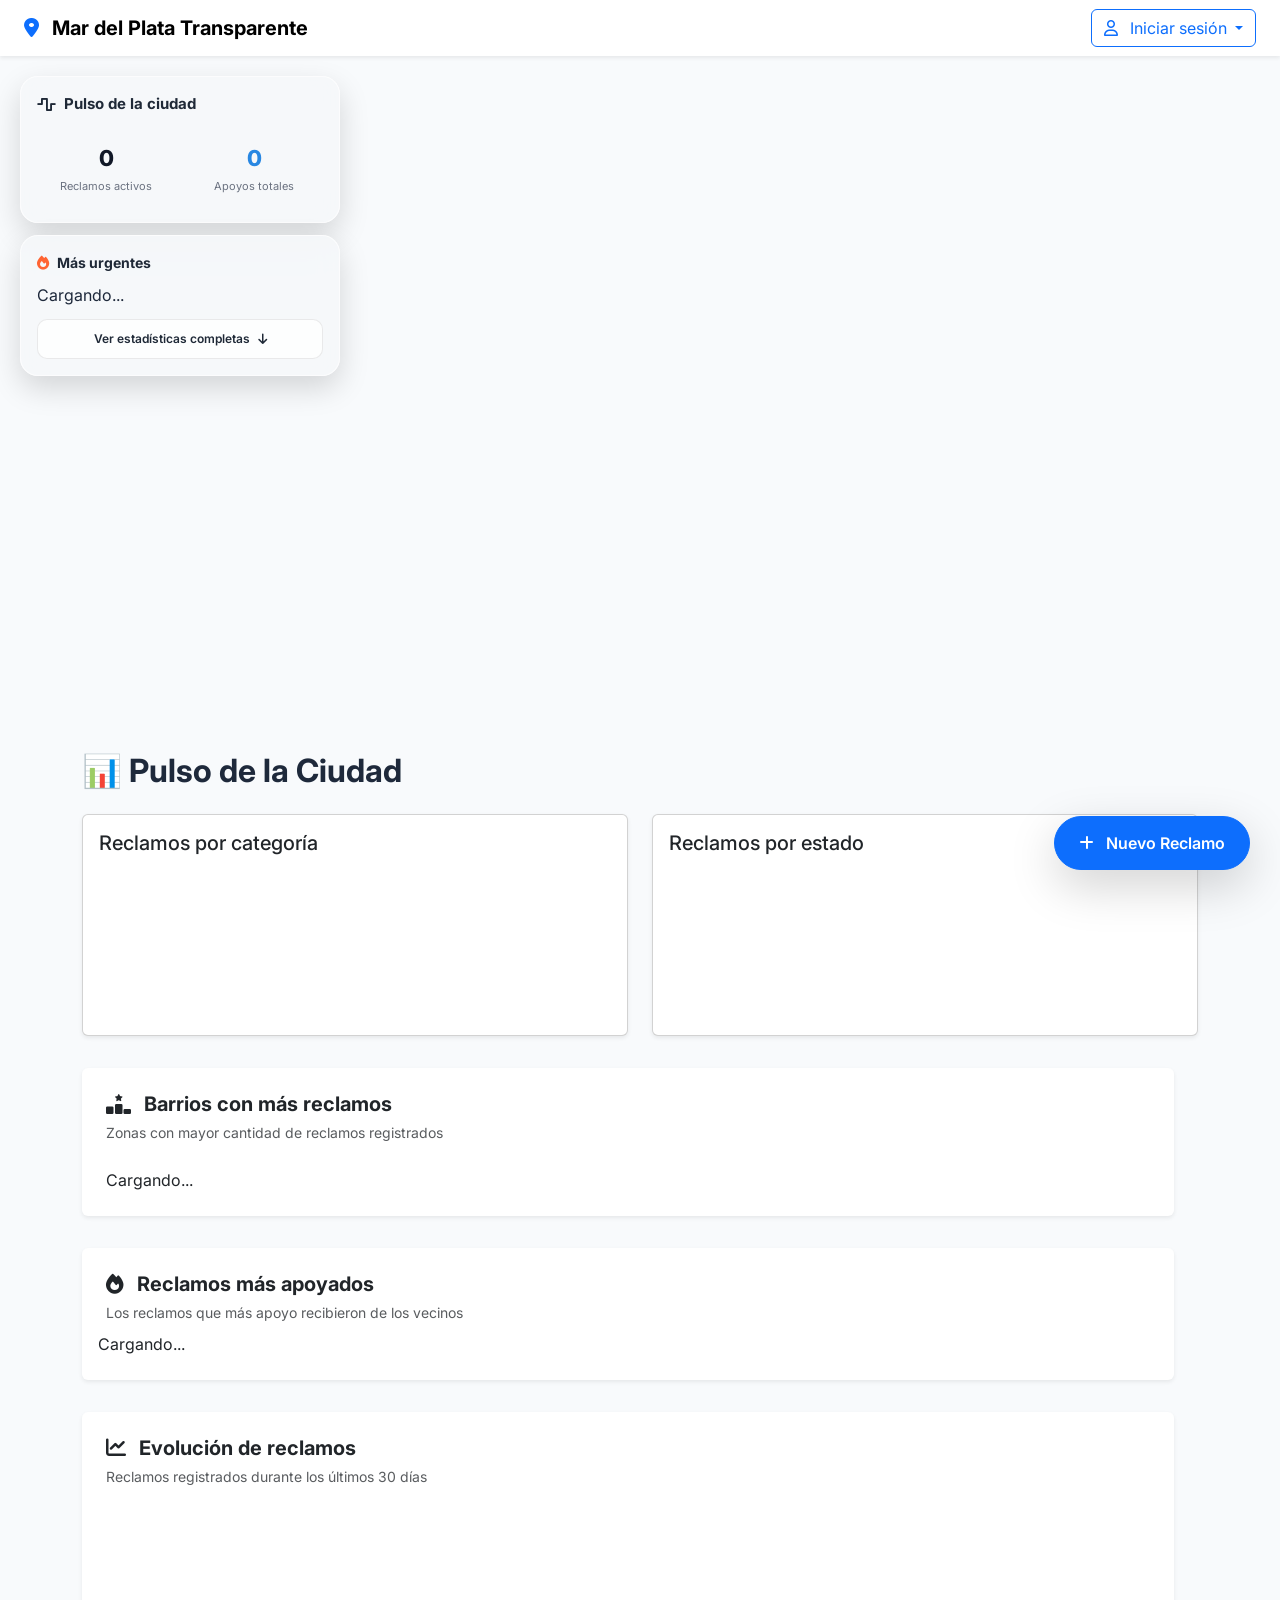
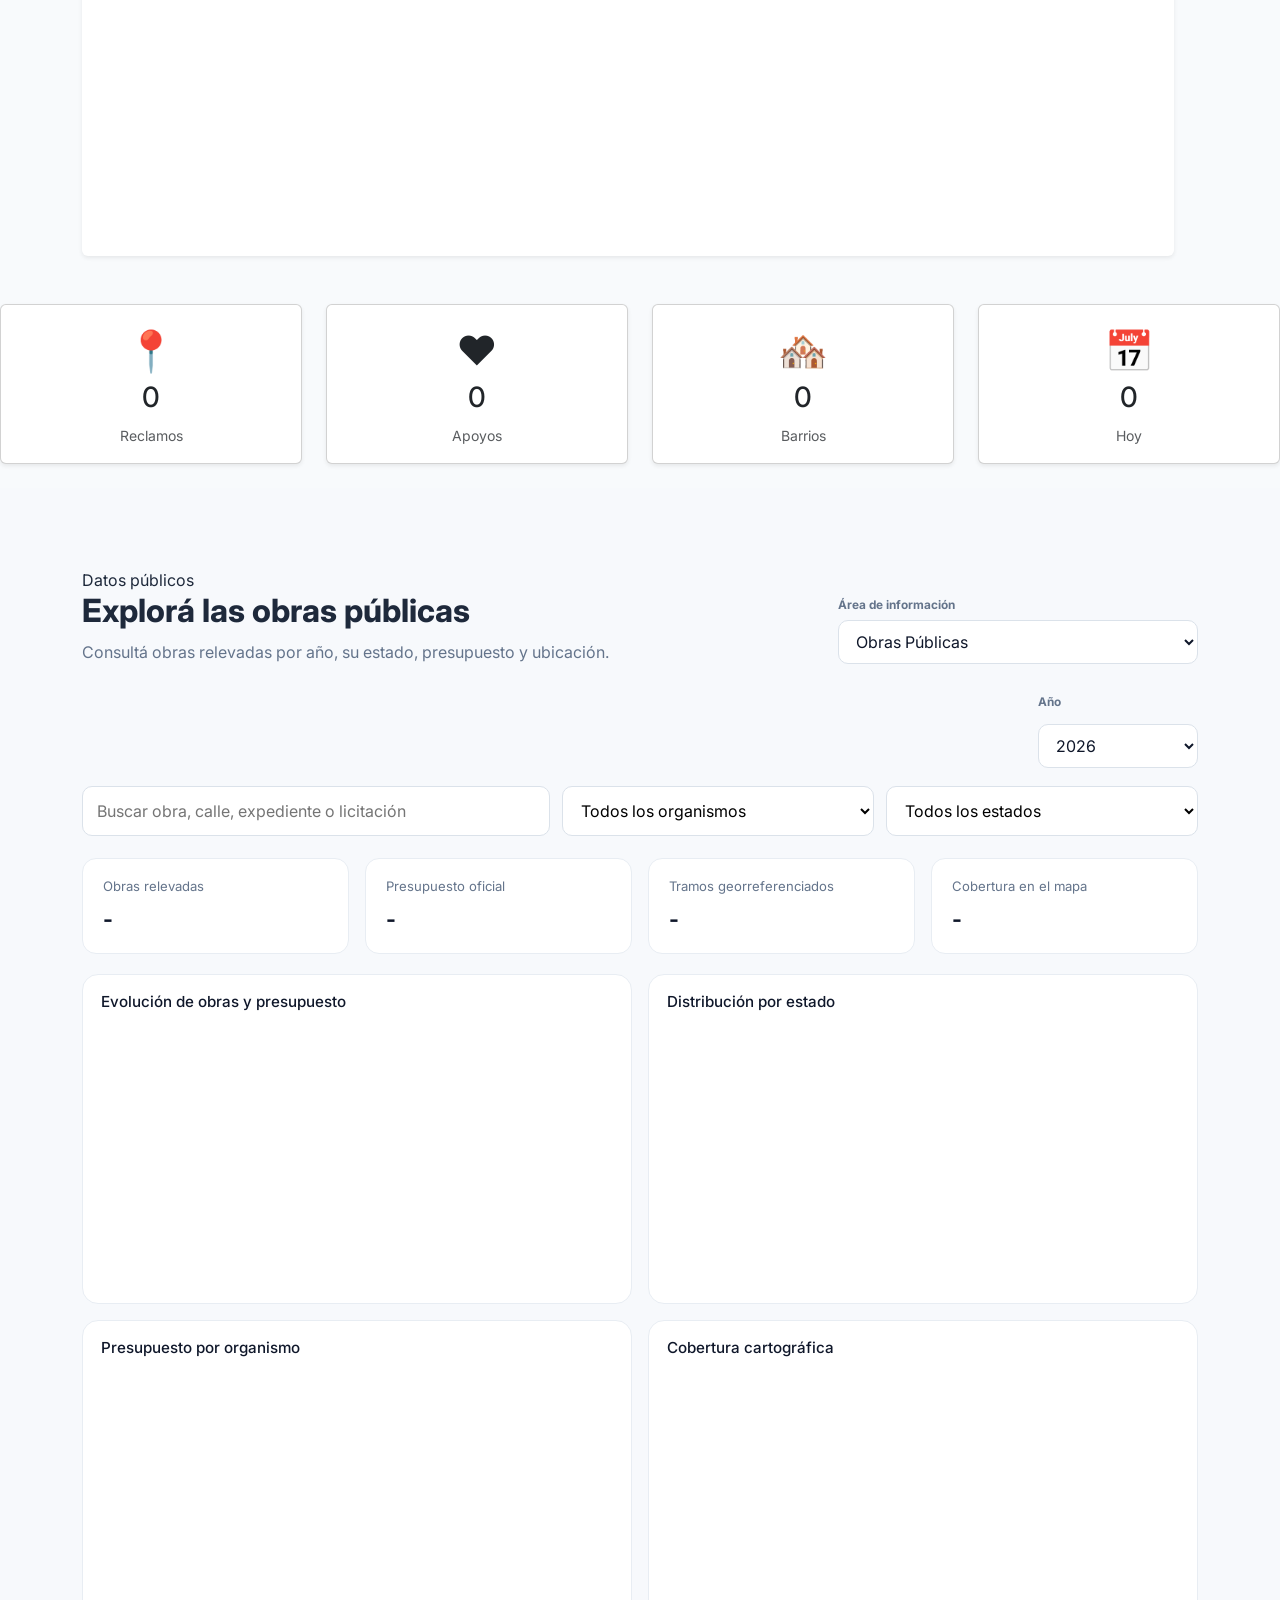
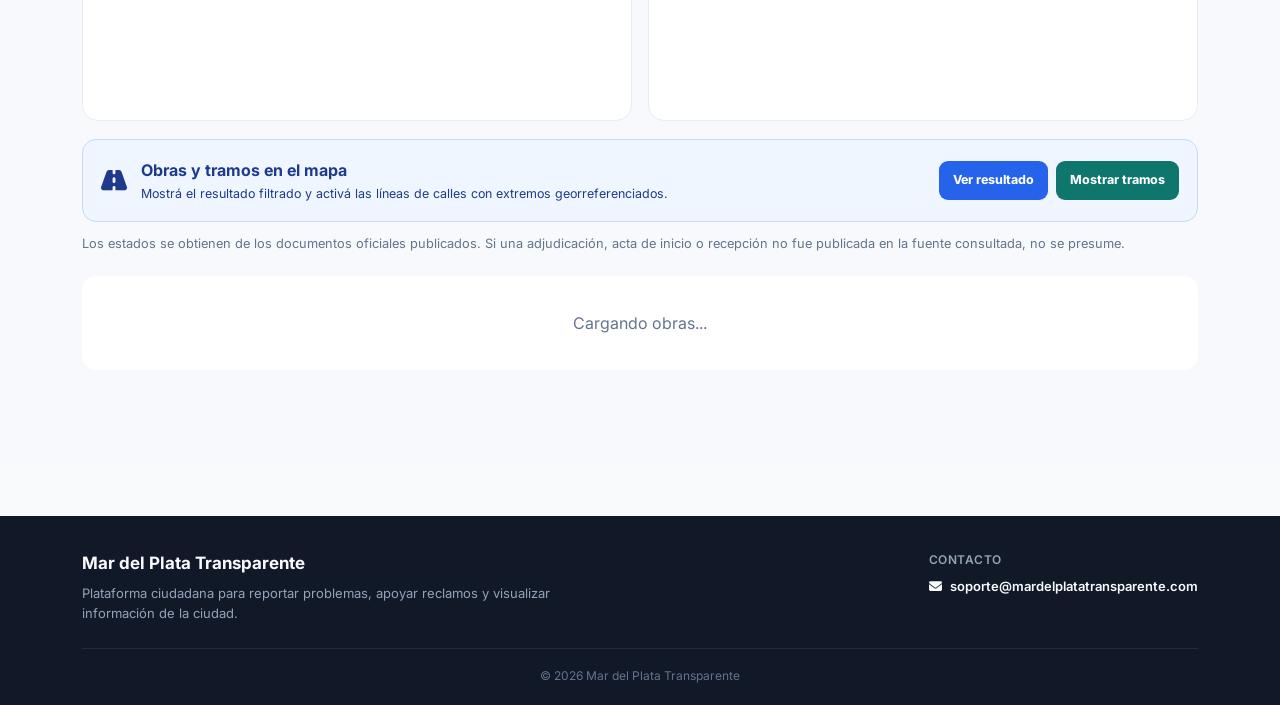
==== commit ba32f626: "Actualizacion y Agregado de nuevas categorias" ====
--- a/wwwroot/index.html
+++ b/wwwroot/index.html
@@ -8,13 +8,13 @@
     <title>Mar del Plata Transparente</title>
 
 
-    <link rel="stylesheet" href="https://unpkg.com/leaflet/dist/leaflet.css" />
+    <link rel="stylesheet" href="https://unpkg.com/leaflet@1.9.4/dist/leaflet.css" />
 
     <link rel="stylesheet"
-          href="https://unpkg.com/leaflet.markercluster/dist/MarkerCluster.css">
+          href="https://unpkg.com/leaflet.markercluster@1.5.3/dist/MarkerCluster.css">
 
     <link rel="stylesheet"
-          href="https://unpkg.com/leaflet.markercluster/dist/MarkerCluster.Default.css">
+          href="https://unpkg.com/leaflet.markercluster@1.5.3/dist/MarkerCluster.Default.css">
 
     <link href="https://cdn.jsdelivr.net/npm/bootstrap@5.3.7/dist/css/bootstrap.min.css" rel="stylesheet">
 
@@ -26,13 +26,13 @@
 
     <link href="https://fonts.googleapis.com/css2?family=Inter:wght@300;400;500;600;700&display=swap" rel="stylesheet">
 
-    <link rel="stylesheet" href="css/app.css">
+    <link rel="stylesheet" href="css/app.css?v=20260813">
 
     <link rel="stylesheet" href="css/variables.css">
 
     <link rel="stylesheet" href="css/componentes.css">
 
-    <link rel="stylesheet" href="css/map.css">
+    <link rel="stylesheet" href="css/map.css?v=20260813b">
 
     <link rel="stylesheet" href="css/detallePanel.css">
 
@@ -962,7 +962,7 @@
                 <div class="modal-footer">
 
                     <button class="btn btn-primary"
-                            onclick="enviarReclamo()">
+                            id="btnEnviarReclamo">
 
                         Crear Reclamo
 
@@ -1194,7 +1194,7 @@
     </div>
 
 
-    <section id="seccionObras" class="seccion-obras-publicas">
+    <section id="seccionDatosPublicos" class="seccion-obras-publicas">
         <div class="container">
 
             <div class="seccion-obras-header">
@@ -1203,63 +1203,322 @@
                         Datos públicos
                     </span>
 
-                    <h2>
-                        Explorá las obras públicas
-                    </h2>
-
-                    <p>
+                    <h2 id="tituloCategoriaDatos">Explorá las obras públicas</h2>
+
+                    <p id="descripcionCategoriaDatos">
                         Consultá obras relevadas por año,
                         su estado, presupuesto y ubicación.
                     </p>
                 </div>
 
-                <div class="selector-anio-obras">
-                    <label for="anioObras">
-                        Año
-                    </label>
-
-                    <select id="anioObras">
-                        <option value="2026">2026</option>
-                        <option value="2025">2025</option>
-                        <option value="2024">2024</option>
-                        <option value="2023">2023</option>
+                <div class="selector-categoria-datos">
+                    <label for="categoriaDatosSelector">Área de información</label>
+                    <select id="categoriaDatosSelector" aria-label="Seleccionar categoría de datos públicos">
+                        <option value="infraestructura-obras-publicas">Obras Públicas</option>
+                        <option value="administracion-publica">Administración Pública</option>
                     </select>
                 </div>
             </div>
 
-
-            <div class="resumen-obras-anio">
-
-                <div>
-                    <span>Obras relevadas</span>
-                    <strong id="cantidadObrasAnio">
-                        -
-                    </strong>
-                </div>
-
-                <div>
-                    <span>Presupuesto oficial</span>
-                    <strong id="presupuestoObrasAnio">
-                        -
-                    </strong>
-                </div>
-
-            </div>
-
-
-            <div id="listaObrasAnio"
-                 class="lista-obras-anio">
-                <p class="obras-cargando">
-                    Cargando obras...
+            <div id="panelCategoriaObras" class="panel-categoria-datos">
+                <div class="toolbar-categoria-datos">
+                    <div class="selector-anio-obras">
+                        <label for="anioObras">Año</label>
+                        <select id="anioObras">
+                            <option value="2026">2026</option>
+                            <option value="2025">2025</option>
+                            <option value="2024">2024</option>
+                            <option value="2023">2023</option>
+                        </select>
+                    </div>
+                </div>
+
+                <div class="filtros-historial-obras">
+                    <input id="buscarObraHistorial" type="search"
+                           placeholder="Buscar obra, calle, expediente o licitación"
+                           aria-label="Buscar obras">
+                    <select id="filtroOrganismoObras" aria-label="Filtrar por organismo">
+                        <option value="todos">Todos los organismos</option>
+                    </select>
+                    <select id="filtroEstadoObras" aria-label="Filtrar por estado">
+                        <option value="todos">Todos los estados</option>
+                    </select>
+                </div>
+
+                <div class="resumen-obras-anio">
+
+                    <div>
+                        <span>Obras relevadas</span>
+                        <strong id="cantidadObrasAnio">-</strong>
+                    </div>
+
+                    <div>
+                        <span>Presupuesto oficial</span>
+                        <strong id="presupuestoObrasAnio">-</strong>
+                    </div>
+
+                    <div>
+                        <span>Tramos georreferenciados</span>
+                        <strong id="tramosObrasAnio">-</strong>
+                    </div>
+
+                    <div>
+                        <span>Cobertura en el mapa</span>
+                        <strong id="coberturaMapaObrasAnio">-</strong>
+                    </div>
+                </div>
+
+
+
+                <p id="resultadoFiltrosObras" class="nota-fuente-administracion" aria-live="polite"></p>
+
+                <div class="graficos-administracion graficos-obras-publicas">
+                    <article>
+                        <h3>Evolución de obras y presupuesto</h3>
+                        <div class="grafico-administracion-contenedor"><canvas id="graficoTendenciaObras"></canvas></div>
+                    </article>
+                    <article>
+                        <h3>Distribución por estado</h3>
+                        <div class="grafico-administracion-contenedor"><canvas id="graficoEstadosObras"></canvas></div>
+                    </article>
+                    <article>
+                        <h3>Presupuesto por organismo</h3>
+                        <div class="grafico-administracion-contenedor alto"><canvas id="graficoOrganismosObras"></canvas></div>
+                    </article>
+                    <article>
+                        <h3>Cobertura cartográfica</h3>
+                        <div class="grafico-administracion-contenedor alto"><canvas id="graficoCoberturaObras"></canvas></div>
+                    </article>
+                </div>
+
+                <div class="administracion-mapa-aviso obras-mapa-aviso">
+                    <i class="fa-solid fa-road"></i>
+                    <div>
+                        <strong>Obras y tramos en el mapa</strong>
+                        <span>Mostrá el resultado filtrado y activá las líneas de calles con extremos georreferenciados.</span>
+                    </div>
+                    <div class="acciones-mapa-obras">
+                        <button id="mostrarObrasFiltradasMapa" type="button">Ver resultado</button>
+                        <button id="activarTramosObrasDashboard" type="button">Mostrar tramos</button>
+                    </div>
+                </div>
+
+                <p class="nota-estados-obras">
+                    Los estados se obtienen de los documentos oficiales publicados. Si una adjudicación,
+                    acta de inicio o recepción no fue publicada en la fuente consultada, no se presume.
+                </p>
+
+                <div id="comparacionTramosHistoricos" class="comparacion-tramos-historicos" hidden></div>
+
+                <div id="listaObrasAnio" class="lista-obras-anio">
+                    <p class="obras-cargando">Cargando obras...</p>
+                </div>
+            </div>
+
+            <div id="panelCategoriaAdministracion" class="panel-categoria-datos" hidden>
+                <div class="filtros-administracion">
+                    <div>
+                        <label for="anioAdministracion">Año del corte</label>
+                        <select id="anioAdministracion">
+                            <option value="2026">2026</option>
+                            <option value="2025">2025</option>
+                            <option value="2024">2024</option>
+                        </select>
+                    </div>
+                    <div>
+                        <label for="plantaAdministracion">Tipo de planta</label>
+                        <select id="plantaAdministracion">
+                            <option value="todas">Todas</option>
+                            <option value="P">Permanente</option>
+                            <option value="T">Temporaria</option>
+                            <option value="C">Contratada</option>
+                        </select>
+                    </div>
+                    <div>
+                        <label for="cargoAdministracion">Buscar cargo</label>
+                        <input id="cargoAdministracion" type="search" placeholder="Ej. enfermero, inspector...">
+                    </div>
+                </div>
+
+                <div id="resumenAdministracion" class="resumen-administracion" aria-live="polite">
+                    <div><span>Agentes</span><strong id="totalAgentesAdministracion">-</strong></div>
+                    <div><span>Designaciones</span><strong id="totalDesignacionesAdministracion">-</strong></div>
+                    <div><span>Planta permanente</span><strong id="permanentesAdministracion">-</strong></div>
+                    <div><span>Planta temporaria</span><strong id="temporariosAdministracion">-</strong></div>
+                </div>
+
+                <p id="periodoAdministracion" class="nota-fuente-administracion"></p>
+
+                <div class="graficos-administracion">
+                    <article>
+                        <h3>Evolución de agentes y designaciones</h3>
+                        <div class="grafico-administracion-contenedor"><canvas id="graficoTendenciaAdministracion"></canvas></div>
+                    </article>
+                    <article>
+                        <h3>Distribución por planta</h3>
+                        <div class="grafico-administracion-contenedor"><canvas id="graficoPlantaAdministracion"></canvas></div>
+                    </article>
+                    <article>
+                        <h3>Cargos más frecuentes</h3>
+                        <div class="grafico-administracion-contenedor alto"><canvas id="graficoCargosAdministracion"></canvas></div>
+                    </article>
+                    <article>
+                        <h3>Cargas horarias informadas</h3>
+                        <div class="grafico-administracion-contenedor alto"><canvas id="graficoHorasAdministracion"></canvas></div>
+                    </article>
+                </div>
+
+                <div class="administracion-mapa-aviso">
+                    <i class="fa-solid fa-map-location-dot"></i>
+                    <div>
+                        <strong>Delegaciones municipales en el mapa</strong>
+                        <span>Activá “Delegaciones municipales” en el selector de capas para ver sus límites oficiales.</span>
+                    </div>
+                    <button id="activarDelegacionesAdministracion" type="button">Mostrar en mapa</button>
+                </div>
+
+                <p class="nota-fuente-administracion">
+                    Los cálculos son agregados y no muestran nombres ni legajos individuales.
+                    Fuente: Portal de Datos Abiertos MGP, Dirección de Recursos Humanos.
+                </p>
+            </div>
+
+            <div id="panelCategoriaMovilidad" class="panel-categoria-datos" hidden>
+                <div class="filtros-administracion filtros-movilidad">
+                    <div>
+                        <label for="anioMovilidad">Año</label>
+                        <select id="anioMovilidad">
+                            <option value="2025">2025</option>
+                            <option value="2024">2024</option>
+                            <option value="2023">2023</option>
+                        </select>
+                    </div>
+                    <div>
+                        <label for="empresaMovilidad">Empresa</label>
+                        <select id="empresaMovilidad">
+                            <option value="todas">Todas las empresas</option>
+                        </select>
+                    </div>
+                    <div>
+                        <label for="lineaMovilidad">Línea o ramal</label>
+                        <select id="lineaMovilidad">
+                            <option value="todas">Todas las líneas</option>
+                        </select>
+                    </div>
+                </div>
+
+                <div class="resumen-administracion resumen-movilidad" aria-live="polite">
+                    <div><span>Pasajeros de la red</span><strong id="pasajerosMovilidad">-</strong></div>
+                    <div><span>Kilómetros recorridos</span><strong id="kilometrosMovilidad">-</strong></div>
+                    <div><span>Recaudación informada</span><strong id="recaudacionMovilidad">-</strong></div>
+                    <div><span>Flota registrada</span><strong id="flotaMovilidad">-</strong></div>
+                </div>
+
+                <p id="periodoMovilidad" class="nota-fuente-administracion"></p>
+
+                <div class="graficos-administracion graficos-movilidad">
+                    <article>
+                        <h3>Pasajeros por mes y tipo de boleto</h3>
+                        <div class="grafico-administracion-contenedor alto"><canvas id="graficoPasajerosMovilidad"></canvas></div>
+                    </article>
+                    <article>
+                        <h3>Kilómetros e IPK mensual</h3>
+                        <div class="grafico-administracion-contenedor alto"><canvas id="graficoRecorridoMovilidad"></canvas></div>
+                    </article>
+                    <article>
+                        <h3>Servicios diarios por línea</h3>
+                        <div class="grafico-administracion-contenedor alto"><canvas id="graficoFrecuenciasMovilidad"></canvas></div>
+                    </article>
+                    <article>
+                        <h3>Flota por empresa</h3>
+                        <div class="grafico-administracion-contenedor alto"><canvas id="graficoFlotaMovilidad"></canvas></div>
+                    </article>
+                </div>
+
+                <div class="administracion-mapa-aviso movilidad-mapa-aviso">
+                    <i class="fa-solid fa-bus-simple"></i>
+                    <div>
+                        <strong><span id="cantidadLineasMovilidad">-</span> líneas disponibles en el mapa</strong>
+                        <span>Filtrá por empresa o línea y activá recorridos, paradas o las ciclovías documentadas como obras.</span>
+                    </div>
+                    <div class="acciones-mapa-obras acciones-mapa-movilidad">
+                        <button id="activarRecorridosMovilidad" type="button">Recorridos</button>
+                        <button id="activarParadasMovilidad" type="button">Paradas</button>
+                        <button id="activarCicloviasMovilidad" type="button">Ciclovías</button>
+                    </div>
+                </div>
+
+                <p class="nota-fuente-administracion">
+                    Fuente: Portal de Datos Abiertos MGP, Subsecretaría de Tránsito y Transporte.
+                    La última serie estadística publicada corresponde a 2025. Los recorridos y paradas son recursos cartográficos oficiales de actualización irregular.
+                </p>
+            </div>
+
+            <div id="panelCategoriaMedioAmbiente" class="panel-categoria-datos" hidden>
+                <div class="filtros-administracion filtros-ambiente">
+                    <div>
+                        <label for="anioMedioAmbiente">Año</label>
+                        <select id="anioMedioAmbiente">
+                            <option value="2025">2025 · disposición parcial</option>
+                            <option value="2024">2024 · cobertura completa</option>
+                        </select>
+                    </div>
+                </div>
+
+                <div class="resumen-administracion resumen-ambiente" aria-live="polite">
+                    <div><span>Residuos dispuestos</span><strong id="residuosAmbiente">-</strong></div>
+                    <div><span>Material recuperado</span><strong id="recuperadoAmbiente">-</strong></div>
+                    <div><span>Muestras de agua</span><strong id="muestrasAguaAmbiente">-</strong></div>
+                    <div><span>Playas muestreadas</span><strong id="playasAmbiente">-</strong></div>
+                </div>
+
+                <p id="periodoMedioAmbiente" class="nota-fuente-administracion"></p>
+
+                <div class="graficos-administracion graficos-ambiente">
+                    <article>
+                        <h3>Disposición mensual de residuos</h3>
+                        <div class="grafico-administracion-contenedor alto"><canvas id="graficoResiduosAmbiente"></canvas></div>
+                    </article>
+                    <article>
+                        <h3>Entrada y recuperación de materiales</h3>
+                        <div class="grafico-administracion-contenedor alto"><canvas id="graficoRecuperacionAmbiente"></canvas></div>
+                    </article>
+                    <article>
+                        <h3>Calidad recreativa por playa</h3>
+                        <div class="grafico-administracion-contenedor alto"><canvas id="graficoPlayasAmbiente"></canvas></div>
+                    </article>
+                    <article class="estado-ambiental-card">
+                        <h3>Indicadores del período</h3>
+                        <div class="indicadores-ambientales">
+                            <div><span>Camiones descargados</span><strong id="camionesAmbiente">-</strong></div>
+                            <div><span>Tasa de recuperación</span><strong id="tasaRecuperacionAmbiente">-</strong></div>
+                            <div><span>E. coli detectable</span><strong id="ecoliAmbiente">-</strong></div>
+                            <div><span>Playas sobre referencia</span><strong id="playasReferenciaAmbiente">-</strong></div>
+                        </div>
+                    </article>
+                </div>
+
+                <div class="administracion-mapa-aviso ambiente-mapa-aviso">
+                    <i class="fa-solid fa-leaf"></i>
+                    <div>
+                        <strong>Información ambiental en el mapa</strong>
+                        <span>Consultá arroyos, puntos históricos de muestreo de agua y estaciones de aire y olores publicados por el municipio.</span>
+                    </div>
+                    <div class="acciones-mapa-obras acciones-mapa-ambiente">
+                        <button id="activarArroyosAmbiente" type="button">Arroyos</button>
+                        <button id="activarPuntosAguaAmbiente" type="button">Muestreo de agua</button>
+                        <button id="activarEstacionesAmbiente" type="button">Estaciones</button>
+                    </div>
+                </div>
+
+                <p class="nota-fuente-administracion">
+                    Fuente: Portal de Datos Abiertos MGP, EMSUR y Obras Sanitarias Mar del Plata S.E.
+                    Cada indicador respeta el período efectivamente publicado; no se completan meses ni resultados faltantes.
                 </p>
             </div>
 
         </div>
     </section>
-
-
-
-    
 
     <!-- ================= FOOTER ================= -->
 
@@ -1318,13 +1577,15 @@
 
     <script src="https://cdn.jsdelivr.net/npm/bootstrap@5.3.7/dist/js/bootstrap.bundle.min.js"></script>
 
-    <script src="https://unpkg.com/leaflet/dist/leaflet.js"></script>
-
-    <script src="https://unpkg.com/leaflet.markercluster/dist/leaflet.markercluster.js"></script>
-
-    <script src="https://unpkg.com/leaflet.heat/dist/leaflet-heat.js"></script>
-
-    <script src="https://cdn.jsdelivr.net/npm/chart.js"></script>
+    <script src="https://unpkg.com/leaflet@1.9.4/dist/leaflet.js"></script>
+
+    <script src="https://unpkg.com/leaflet.markercluster@1.5.3/dist/leaflet.markercluster.js"></script>
+
+    <script src="https://unpkg.com/leaflet.heat@0.2.0/dist/leaflet-heat.js"></script>
+
+    <script src="https://cdn.jsdelivr.net/npm/chart.js@4.5.0/dist/chart.umd.min.js"></script>
+
+    <script src="js/security.js"></script>
 
     <script src="js/ui.js"></script>
 
@@ -1334,12 +1595,20 @@
 
     <script src="js/app.js"></script>
 
-    <script src="/js/comisarias.js"></script>
+    <script src="/js/comisarias.js?v=20260813b"></script>
 
     <script src="/js/obras.js"></script>
 
     <script src="/js/historialObras.js"></script>
 
+    <script src="/js/catalogoDatos.js?v=20260813b"></script>
+
+    <script src="/js/administracionPublica.js"></script>
+
+    <script src="/js/movilidadTransporte.js?v=20260813"></script>
+
+    <script src="/js/medioAmbiente.js?v=20260813b"></script>
+
     <script src="js/detallePanel.js"></script>
 
     <script src="js/reclamos.js"></script>
@@ -1348,12 +1617,10 @@
 
     <script src="js/dashboard.js"></script>
 
-    <script src="/js/proximamente.js"></script>
-
     <script src="/js/homeRefresh.js"></script>
 
 
 
 </body>
 
-</html>+</html>
--- a/wwwroot/css/app.css
+++ b/wwwroot/css/app.css
@@ -354,7 +354,7 @@
 
 .resumen-obras-anio {
     display: grid;
-    grid-template-columns: repeat(2, minmax(0, 1fr));
+    grid-template-columns: repeat(4, minmax(0, 1fr));
     gap: 16px;
     margin-bottom: 20px;
 }
@@ -482,6 +482,441 @@
     gap: 8px;
 }
 
+.nota-estados-obras {
+    margin: -10px 0 22px;
+    color: #64748b;
+    font-size: .8rem;
+}
+
+.selector-categoria-datos {
+    min-width: min(360px, 100%);
+}
+
+.selector-categoria-datos label,
+.toolbar-categoria-datos label,
+.filtros-administracion label {
+    display: block;
+    margin-bottom: 6px;
+    color: #64748b;
+    font-size: .74rem;
+    font-weight: 700;
+}
+
+.selector-categoria-datos select,
+.toolbar-categoria-datos select,
+.filtros-administracion select,
+.filtros-administracion input {
+    width: 100%;
+    min-height: 44px;
+    padding: 10px 13px;
+    border: 1px solid #dbe2ea;
+    border-radius: 10px;
+    background: #fff;
+    color: #0f172a;
+}
+
+.toolbar-categoria-datos {
+    display: flex;
+    justify-content: flex-end;
+    margin-bottom: 18px;
+}
+
+.toolbar-categoria-datos > div {
+    width: 160px;
+}
+
+.panel-categoria-datos[hidden] {
+    display: none !important;
+}
+
+.panel-categoria-datos.cargando {
+    opacity: .65;
+    pointer-events: none;
+}
+
+.filtros-administracion {
+    display: grid;
+    grid-template-columns: .7fr .9fr 1.5fr;
+    gap: 12px;
+    margin-bottom: 20px;
+}
+
+.resumen-administracion {
+    display: grid;
+    grid-template-columns: repeat(4, minmax(0, 1fr));
+    gap: 14px;
+}
+
+.resumen-administracion > div {
+    padding: 18px;
+    border: 1px solid #e8edf3;
+    border-radius: 14px;
+    background: #fff;
+}
+
+.resumen-administracion span,
+.resumen-administracion strong {
+    display: block;
+}
+
+.resumen-administracion span {
+    margin-bottom: 5px;
+    color: #64748b;
+    font-size: .75rem;
+}
+
+.resumen-administracion strong {
+    color: #0f172a;
+    font-size: 1.35rem;
+}
+
+.nota-fuente-administracion {
+    margin: 12px 0 20px;
+    color: #64748b;
+    font-size: .78rem;
+}
+
+.graficos-administracion {
+    display: grid;
+    grid-template-columns: repeat(2, minmax(0, 1fr));
+    gap: 16px;
+}
+
+.graficos-administracion article {
+    min-width: 0;
+    padding: 18px;
+    border: 1px solid #e8edf3;
+    border-radius: 16px;
+    background: #fff;
+}
+
+.graficos-administracion h3 {
+    margin: 0 0 14px;
+    color: #0f172a;
+    font-size: .95rem;
+}
+
+.grafico-administracion-contenedor {
+    position: relative;
+    height: 260px;
+}
+
+.grafico-administracion-contenedor.alto {
+    height: 330px;
+}
+
+.administracion-mapa-aviso {
+    display: grid;
+    grid-template-columns: auto 1fr auto;
+    align-items: center;
+    gap: 14px;
+    margin-top: 18px;
+    padding: 18px;
+    border: 1px solid #99f6e4;
+    border-radius: 14px;
+    background: #f0fdfa;
+    color: #115e59;
+}
+
+.administracion-mapa-aviso > i {
+    font-size: 1.45rem;
+}
+
+.administracion-mapa-aviso strong,
+.administracion-mapa-aviso span {
+    display: block;
+}
+
+.administracion-mapa-aviso span {
+    margin-top: 3px;
+    font-size: .78rem;
+}
+
+.administracion-mapa-aviso button {
+    padding: 10px 14px;
+    border: 0;
+    border-radius: 9px;
+    background: #0f766e;
+    color: #fff;
+    font-size: .78rem;
+    font-weight: 750;
+}
+
+.graficos-obras-publicas {
+    margin-bottom: 18px;
+}
+
+.obras-mapa-aviso {
+    margin-top: 0;
+    margin-bottom: 22px;
+    border-color: #bfdbfe;
+    background: #eff6ff;
+    color: #1e3a8a;
+}
+
+.acciones-mapa-obras {
+    display: flex;
+    gap: 8px;
+}
+
+.obras-mapa-aviso button {
+    white-space: nowrap;
+    background: #2563eb;
+}
+
+.obras-mapa-aviso button + button {
+    background: #0f766e;
+}
+
+.movilidad-mapa-aviso {
+    border-color: #99f6e4;
+    background: #f0fdfa;
+    color: #115e59;
+}
+
+.acciones-mapa-movilidad button,
+.acciones-mapa-movilidad button + button {
+    background: #0f766e;
+}
+
+.acciones-mapa-movilidad button:last-child {
+    background: #2563eb;
+}
+
+.control-datos-icono.movilidad {
+    color: #0f766e;
+    background: #ccfbf1;
+}
+
+.filtros-ambiente {
+    grid-template-columns: minmax(220px, 340px);
+}
+
+.ambiente-mapa-aviso {
+    border-color: #bbf7d0;
+    background: #f0fdf4;
+    color: #166534;
+}
+
+.acciones-mapa-ambiente {
+    flex-wrap: wrap;
+    justify-content: flex-end;
+}
+
+.acciones-mapa-ambiente button,
+.acciones-mapa-ambiente button + button {
+    background: #15803d;
+}
+
+.control-datos-icono.ambiente {
+    color: #15803d;
+    background: #dcfce7;
+}
+
+.estado-ambiental-card {
+    display: flex;
+    flex-direction: column;
+}
+
+.indicadores-ambientales {
+    display: grid;
+    grid-template-columns: repeat(2, minmax(0, 1fr));
+    gap: 12px;
+    flex: 1;
+}
+
+.indicadores-ambientales > div {
+    display: flex;
+    min-height: 110px;
+    padding: 16px;
+    border-radius: 12px;
+    background: #f8fafc;
+    flex-direction: column;
+    justify-content: center;
+}
+
+.indicadores-ambientales span,
+.indicadores-ambientales strong {
+    display: block;
+}
+
+.indicadores-ambientales span {
+    color: #64748b;
+    font-size: .75rem;
+}
+
+.indicadores-ambientales strong {
+    margin-top: 5px;
+    color: #166534;
+    font-size: 1.3rem;
+}
+
+.catalogo-datos-ciudad {
+    padding: 72px 0;
+    background: #fff;
+    border-top: 1px solid #edf1f5;
+}
+
+.catalogo-datos-header {
+    max-width: 760px;
+    margin-bottom: 30px;
+}
+
+.catalogo-datos-eyebrow {
+    color: #db3b87;
+    font-size: .76rem;
+    font-weight: 800;
+    letter-spacing: .09em;
+    text-transform: uppercase;
+}
+
+.catalogo-datos-header h2 {
+    margin: 8px 0 10px;
+    color: #0f172a;
+    font-size: clamp(1.65rem, 3vw, 2.25rem);
+}
+
+.catalogo-datos-header p {
+    margin: 0;
+    color: #64748b;
+}
+
+.grilla-categorias-datos {
+    display: grid;
+    grid-template-columns: repeat(6, minmax(0, 1fr));
+    gap: 18px;
+    align-items: start;
+}
+
+.categoria-datos-card {
+    min-width: 0;
+    border: 1px solid #e7ebf0;
+    border-radius: 16px;
+    background: #fff;
+    transition: box-shadow .2s ease, transform .2s ease;
+}
+
+.categoria-datos-card:hover,
+.categoria-datos-card.abierta {
+    transform: translateY(-2px);
+    box-shadow: 0 12px 30px rgba(15, 23, 42, .08);
+}
+
+.categoria-datos-boton {
+    width: 100%;
+    min-height: 145px;
+    display: flex;
+    flex-direction: column;
+    align-items: center;
+    justify-content: center;
+    gap: 12px;
+    padding: 18px 10px;
+    border: 0;
+    border-radius: 16px;
+    background: transparent;
+    color: #c84187;
+    text-align: center;
+    cursor: pointer;
+}
+
+.categoria-datos-icono {
+    width: 62px;
+    height: 62px;
+    display: grid;
+    place-items: center;
+    border-radius: 11px;
+    color: #123f74;
+    font-size: 1.8rem;
+}
+
+.categoria-datos-icono.amarillo { background: #ffcf43; }
+.categoria-datos-icono.rosa { background: #e63d91; color: #fff; }
+.categoria-datos-icono.turquesa { background: #08b6aa; }
+
+.categoria-datos-boton strong {
+    font-size: .82rem;
+    line-height: 1.25;
+}
+
+.categoria-datos-detalle {
+    padding: 0 12px 14px;
+}
+
+.fuente-datos,
+.categoria-datos-local {
+    display: block;
+    padding: 9px 10px;
+    border-top: 1px solid #edf1f5;
+    color: #334155;
+    text-decoration: none;
+}
+
+.fuente-datos span,
+.fuente-datos small {
+    display: block;
+}
+
+.fuente-datos span {
+    font-size: .73rem;
+    font-weight: 750;
+}
+
+.fuente-datos small {
+    margin-top: 2px;
+    color: #64748b;
+    font-size: .65rem;
+    line-height: 1.35;
+}
+
+.fuente-datos.principal span { color: #0f766e; }
+
+.categoria-datos-local {
+    color: #2563eb;
+    font-size: .7rem;
+    font-weight: 750;
+}
+
+.catalogo-datos-cargando,
+.catalogo-datos-error {
+    grid-column: 1 / -1;
+    padding: 24px;
+    border-radius: 14px;
+    background: #f8fafc;
+    color: #64748b;
+    text-align: center;
+}
+
+.comparacion-tramos-historicos {
+    margin: 0 0 20px;
+    padding: 16px 18px;
+    border: 1px solid #fed7aa;
+    border-radius: 14px;
+    background: #fff7ed;
+    color: #7c2d12;
+}
+
+.comparacion-tramos-historicos strong,
+.comparacion-tramos-historicos span {
+    display: block;
+}
+
+.comparacion-tramos-historicos span,
+.comparacion-tramos-historicos li {
+    margin-top: 4px;
+    font-size: 12px;
+}
+
+.comparacion-tramos-historicos ul {
+    margin: 8px 0 0;
+}
+
+.obra-llamados-unificados {
+    display: block;
+    margin-top: 10px;
+    color: #64748b;
+    font-size: 11px;
+}
+
 
     .obra-historial-acciones button {
         border-radius: 9px;
@@ -567,6 +1002,33 @@
         grid-template-columns: 1fr;
     }
 
+    .filtros-administracion,
+    .resumen-administracion,
+    .graficos-administracion {
+        grid-template-columns: 1fr;
+    }
+
+    .administracion-mapa-aviso {
+        grid-template-columns: auto 1fr;
+    }
+
+    .administracion-mapa-aviso button {
+        grid-column: 1 / -1;
+    }
+
+    .acciones-mapa-obras {
+        grid-column: 1 / -1;
+        flex-wrap: wrap;
+    }
+
+    .acciones-mapa-obras button {
+        flex: 1 1 150px;
+    }
+
+    .grilla-categorias-datos {
+        grid-template-columns: repeat(2, minmax(0, 1fr));
+    }
+
 
     .resumen-obras-anio {
         grid-template-columns: 1fr;
@@ -592,6 +1054,10 @@
 @media (max-width: 480px) {
 
     .tipos-grid {
+        grid-template-columns: 1fr;
+    }
+
+    .grilla-categorias-datos {
         grid-template-columns: 1fr;
     }
 
--- a/wwwroot/css/map.css
+++ b/wwwroot/css/map.css
@@ -316,8 +316,10 @@
 ========================================= */
 
 .control-datos-wrapper {
-    position: relative;
-    top: 70px;
+    position: absolute;
+    top: 2px;
+    right: 200px;
+    z-index: 1000;
     font-family: "Inter", sans-serif;
 }
 
@@ -326,6 +328,7 @@
     height: 38px;
     display: flex;
     align-items: center;
+    
     justify-content: center;
     gap: 7px;
     padding: 0 12px;
@@ -343,6 +346,7 @@
 
     .control-datos-boton i {
         font-size: 14px;
+
     }
 
     .control-datos-boton:hover {
@@ -367,6 +371,23 @@
     visibility: hidden;
     transform: translateY(-6px);
     transition: opacity .18s ease, transform .18s ease, visibility .18s;
+    box-sizing: border-box;
+    max-height: min(520px, calc(100vh - 130px));
+    overflow-x: hidden;
+    overflow-y: auto;
+    overscroll-behavior: contain;
+    scrollbar-gutter: stable;
+    scrollbar-width: thin;
+    scrollbar-color: #94a3b8 transparent;
+}
+
+.control-datos-panel::-webkit-scrollbar {
+    width: 7px;
+}
+
+.control-datos-panel::-webkit-scrollbar-thumb {
+    border-radius: 999px;
+    background: #94a3b8;
 }
 
 
@@ -1212,6 +1233,45 @@
     overflow: hidden;
 }
 
+.control-datos-icono.tramos {
+    background: #fff7ed;
+    color: #ea580c;
+}
+
+.control-datos-icono.administracion {
+    color: #0f766e;
+    background: #ccfbf1;
+}
+
+/* =========================================
+   CONTROL MAPAS BASE DE LEAFLET
+========================================= */
+
+.leaflet-control-layers-toggle {
+    width: 38px !important;
+    height: 38px !important;
+    background-image: none !important;
+    background-color: #fff !important;
+    display: flex !important;
+    align-items: center;
+    justify-content: center;
+    position: relative;
+    border-radius: 9px;
+}
+
+
+    .leaflet-control-layers-toggle::before {
+        content: "\f5fd";
+        font-family: "Font Awesome 6 Free";
+        font-weight: 900;
+        font-size: 17px;
+        color: #1e3a8a;
+    }
+
+.leaflet-top.leaflet-right {
+    top: 14px;
+    right: 12px;
+}
 
 /* =========================
    MOBILE
@@ -1261,4 +1321,6 @@
     .obra-detalle-grid {
         grid-template-columns: 1fr;
     }
-}+}
+
+
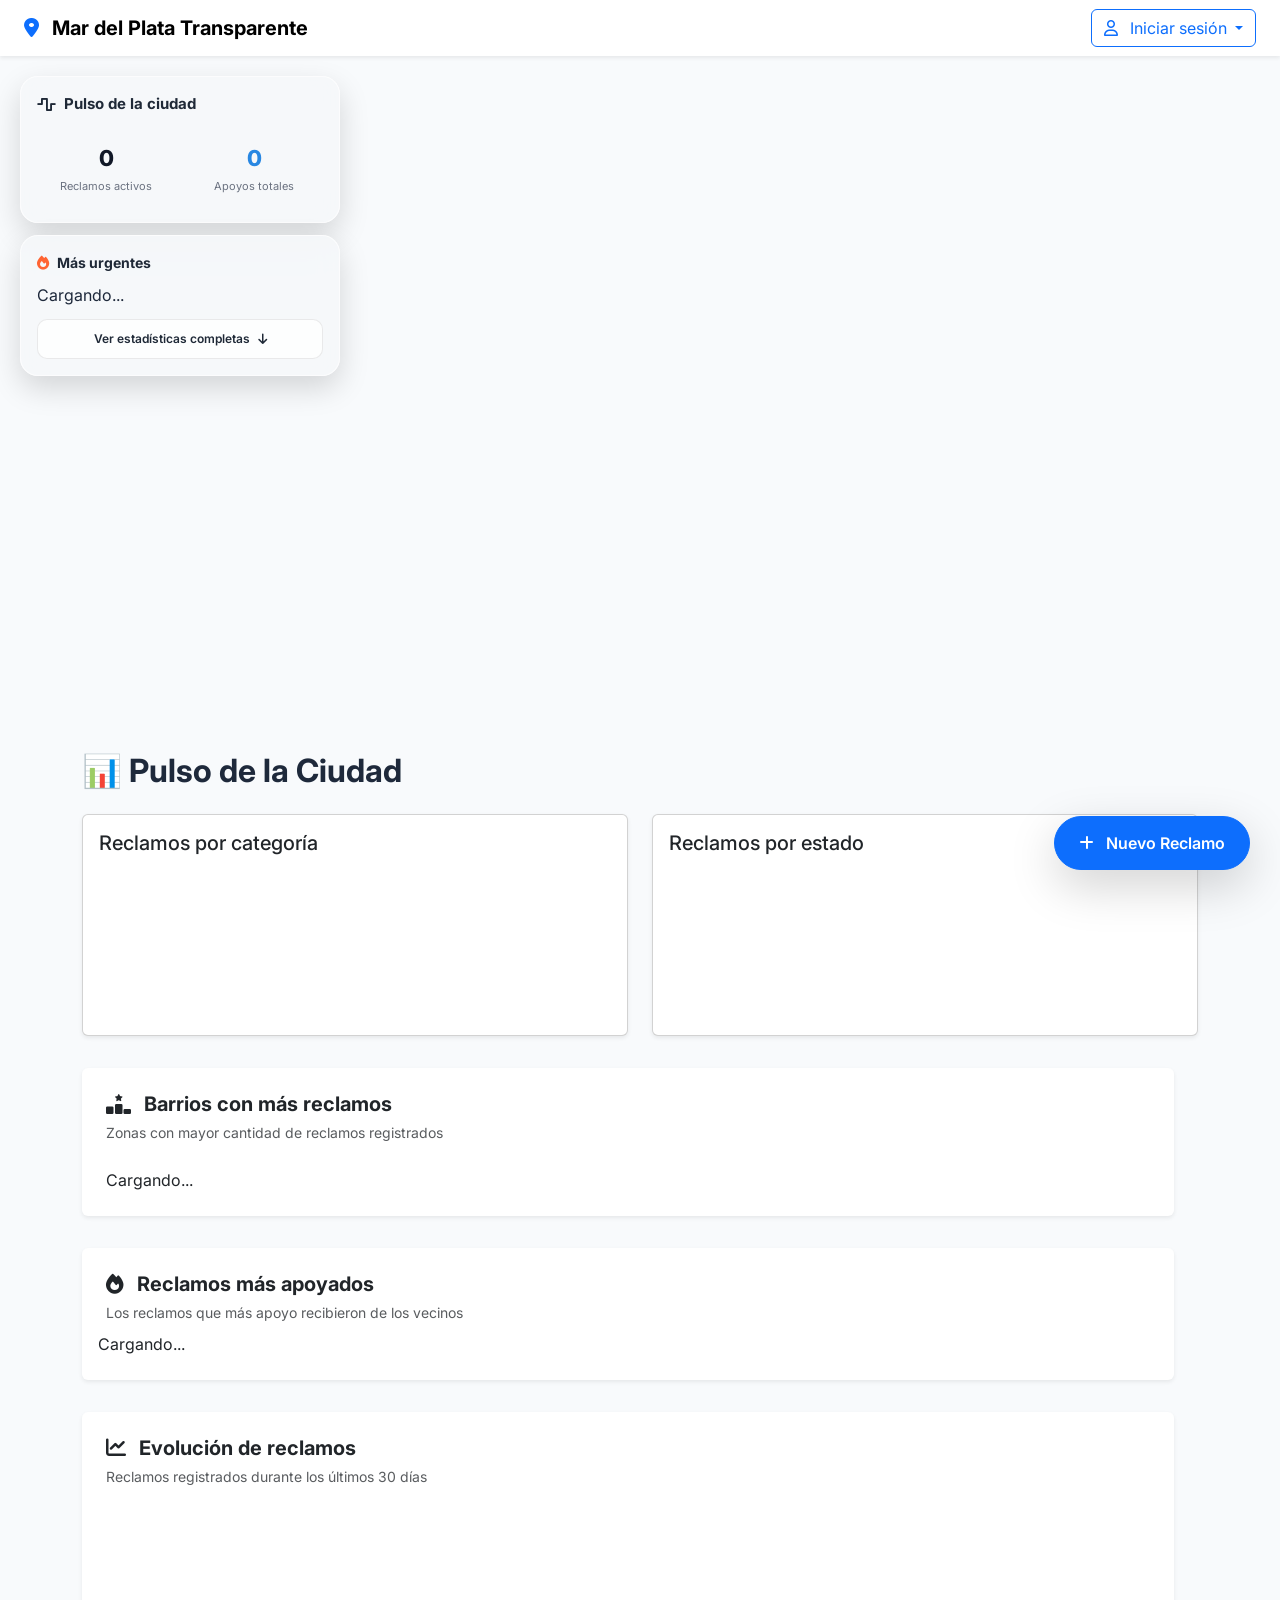
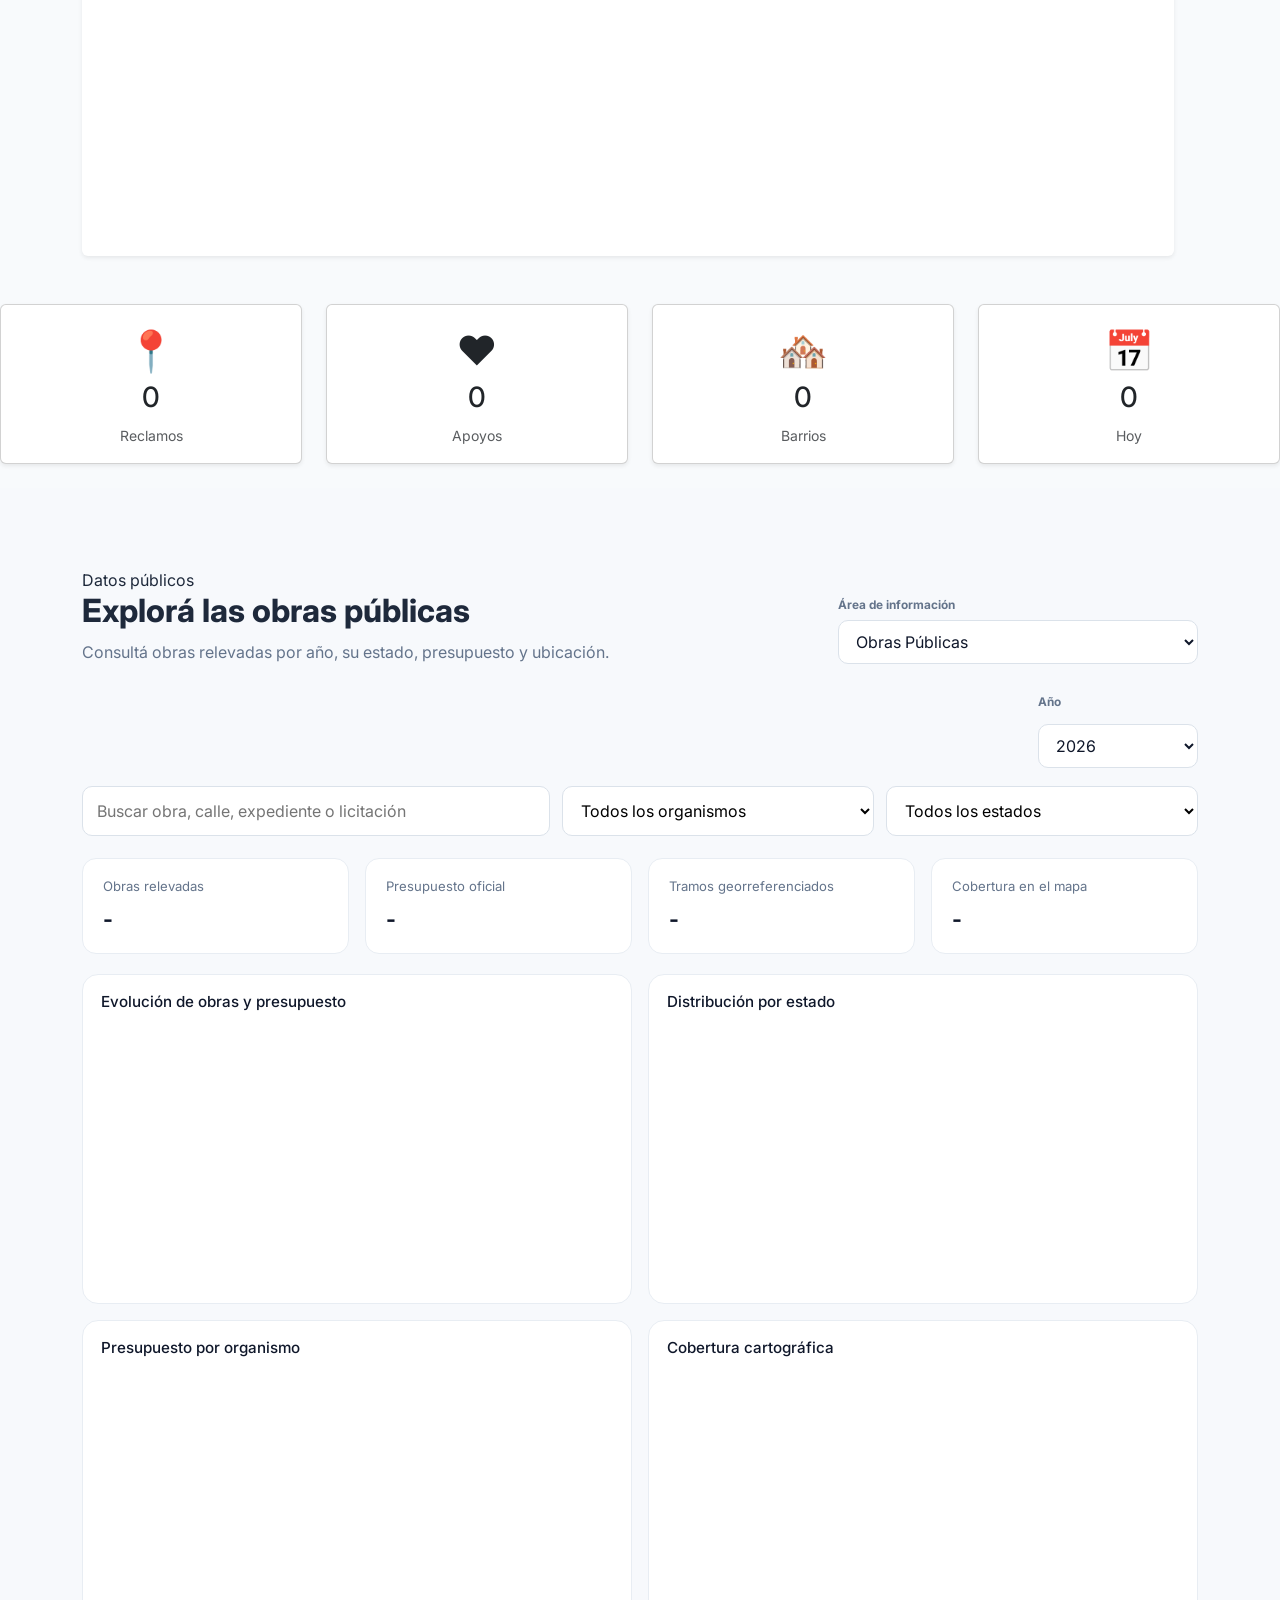
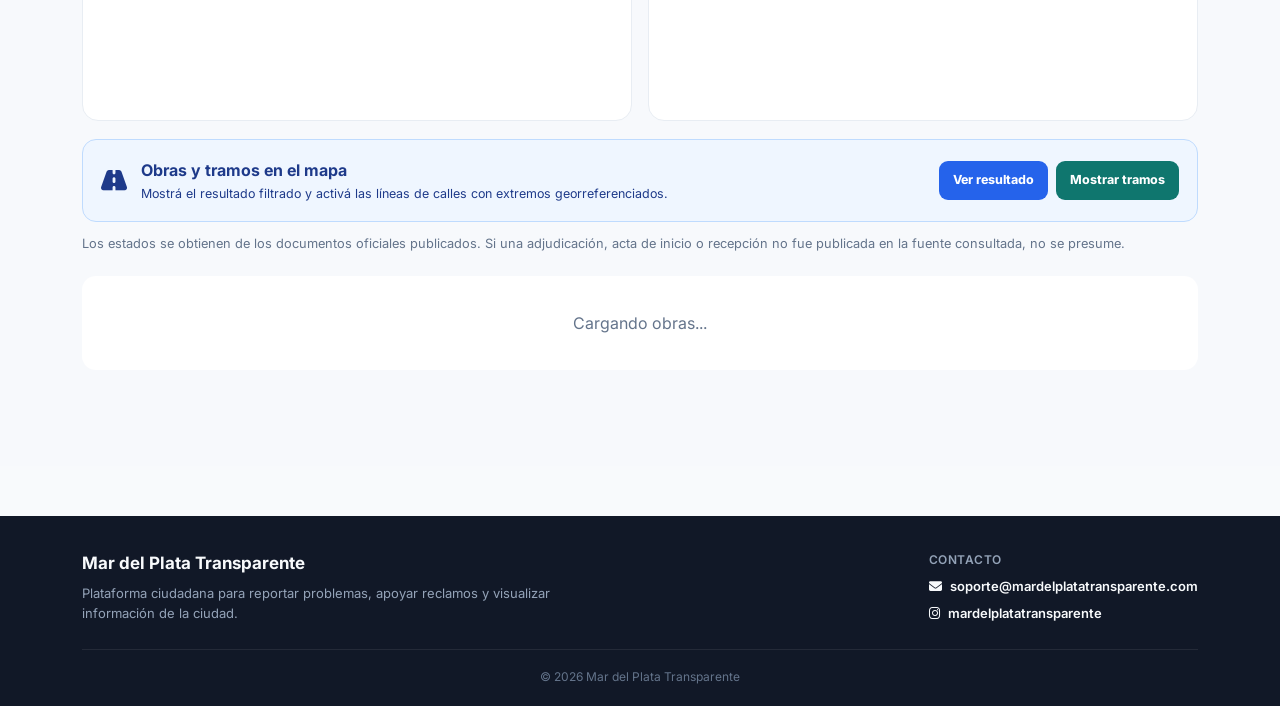
==== commit 4f60308d: "Update de nueva seccion movilidad y salud, add footer instagram" ====
--- a/wwwroot/index.html
+++ b/wwwroot/index.html
@@ -26,7 +26,7 @@
 
     <link href="https://fonts.googleapis.com/css2?family=Inter:wght@300;400;500;600;700&display=swap" rel="stylesheet">
 
-    <link rel="stylesheet" href="css/app.css?v=20260813">
+    <link rel="stylesheet" href="css/app.css?v=20260813e">
 
     <link rel="stylesheet" href="css/variables.css">
 
@@ -1388,6 +1388,7 @@
                     <div>
                         <label for="anioMovilidad">Año</label>
                         <select id="anioMovilidad">
+                            <option value="2026">2026 · parcial</option>
                             <option value="2025">2025</option>
                             <option value="2024">2024</option>
                             <option value="2023">2023</option>
@@ -1406,6 +1407,8 @@
                         </select>
                     </div>
                 </div>
+
+                <div id="estadoPublicacionMovilidad" class="estado-publicacion-parcial" hidden></div>
 
                 <div class="resumen-administracion resumen-movilidad" aria-live="polite">
                     <div><span>Pasajeros de la red</span><strong id="pasajerosMovilidad">-</strong></div>
@@ -1417,21 +1420,25 @@
                 <p id="periodoMovilidad" class="nota-fuente-administracion"></p>
 
                 <div class="graficos-administracion graficos-movilidad">
-                    <article>
+                    <article class="serie-movilidad-grafico">
                         <h3>Pasajeros por mes y tipo de boleto</h3>
                         <div class="grafico-administracion-contenedor alto"><canvas id="graficoPasajerosMovilidad"></canvas></div>
                     </article>
-                    <article>
+                    <article class="serie-movilidad-grafico">
                         <h3>Kilómetros e IPK mensual</h3>
                         <div class="grafico-administracion-contenedor alto"><canvas id="graficoRecorridoMovilidad"></canvas></div>
                     </article>
-                    <article>
+                    <article class="serie-movilidad-grafico">
                         <h3>Servicios diarios por línea</h3>
                         <div class="grafico-administracion-contenedor alto"><canvas id="graficoFrecuenciasMovilidad"></canvas></div>
                     </article>
-                    <article>
+                    <article class="serie-movilidad-grafico">
                         <h3>Flota por empresa</h3>
                         <div class="grafico-administracion-contenedor alto"><canvas id="graficoFlotaMovilidad"></canvas></div>
+                    </article>
+                    <article id="actividadOficialMovilidadCard" hidden>
+                        <h3>Actividad oficial publicada en 2026</h3>
+                        <div class="grafico-administracion-contenedor alto"><canvas id="graficoActividadMovilidad"></canvas></div>
                     </article>
                 </div>
 
@@ -1459,11 +1466,14 @@
                     <div>
                         <label for="anioMedioAmbiente">Año</label>
                         <select id="anioMedioAmbiente">
+                            <option value="2026">2026 · parcial</option>
                             <option value="2025">2025 · disposición parcial</option>
                             <option value="2024">2024 · cobertura completa</option>
                         </select>
                     </div>
                 </div>
+
+                <div id="estadoPublicacionAmbiente" class="estado-publicacion-parcial" hidden></div>
 
                 <div class="resumen-administracion resumen-ambiente" aria-live="polite">
                     <div><span>Residuos dispuestos</span><strong id="residuosAmbiente">-</strong></div>
@@ -1475,19 +1485,19 @@
                 <p id="periodoMedioAmbiente" class="nota-fuente-administracion"></p>
 
                 <div class="graficos-administracion graficos-ambiente">
-                    <article>
+                    <article class="serie-ambiente-grafico">
                         <h3>Disposición mensual de residuos</h3>
                         <div class="grafico-administracion-contenedor alto"><canvas id="graficoResiduosAmbiente"></canvas></div>
                     </article>
-                    <article>
+                    <article class="serie-ambiente-grafico">
                         <h3>Entrada y recuperación de materiales</h3>
                         <div class="grafico-administracion-contenedor alto"><canvas id="graficoRecuperacionAmbiente"></canvas></div>
                     </article>
-                    <article>
+                    <article class="serie-ambiente-grafico">
                         <h3>Calidad recreativa por playa</h3>
                         <div class="grafico-administracion-contenedor alto"><canvas id="graficoPlayasAmbiente"></canvas></div>
                     </article>
-                    <article class="estado-ambiental-card">
+                    <article class="estado-ambiental-card serie-ambiente-grafico">
                         <h3>Indicadores del período</h3>
                         <div class="indicadores-ambientales">
                             <div><span>Camiones descargados</span><strong id="camionesAmbiente">-</strong></div>
@@ -1517,6 +1527,64 @@
                 </p>
             </div>
 
+            <div id="panelCategoriaSalud" class="panel-categoria-datos" hidden>
+                <div class="filtros-administracion filtros-salud">
+                    <div>
+                        <label for="anioSalud">Año</label>
+                        <select id="anioSalud"><option value="2026">2026 · parcial</option><option value="2025">2025 · serie publicada</option></select>
+                    </div>
+                    <div>
+                        <label for="centroSalud">Centro de salud</label>
+                        <select id="centroSalud"><option value="todos">Todos los centros</option></select>
+                    </div>
+                    <div>
+                        <label for="especialidadSalud">Especialidad o prestación</label>
+                        <select id="especialidadSalud"><option value="todas">Todas las especialidades</option></select>
+                    </div>
+                </div>
+
+                <div id="estadoPublicacionSalud" class="estado-publicacion-parcial" hidden></div>
+
+                <div class="resumen-administracion" aria-live="polite">
+                    <div><span>Consultas registradas</span><strong id="consultasSalud">-</strong></div>
+                    <div><span>Centros con actividad</span><strong id="centrosActividadSalud">-</strong></div>
+                    <div><span>Especialidades informadas</span><strong id="especialidadesSalud">-</strong></div>
+                    <div><span>Centros en el mapa</span><strong id="centrosMapaSalud">-</strong></div>
+                </div>
+
+                <p id="periodoSalud" class="nota-fuente-administracion"></p>
+
+                <div class="graficos-administracion">
+                    <article class="serie-salud-grafico">
+                        <h3>Consultas por mes</h3>
+                        <div class="grafico-administracion-contenedor alto"><canvas id="graficoMesesSalud"></canvas></div>
+                    </article>
+                    <article class="serie-salud-grafico">
+                        <h3>Especialidades con más atención</h3>
+                        <div class="grafico-administracion-contenedor alto"><canvas id="graficoEspecialidadesSalud"></canvas></div>
+                    </article>
+                    <article class="serie-salud-grafico">
+                        <h3>Centros con más consultas</h3>
+                        <div class="grafico-administracion-contenedor alto"><canvas id="graficoCentrosSalud"></canvas></div>
+                    </article>
+                    <article class="estado-ambiental-card">
+                        <h3>Cómo leer estos datos</h3>
+                        <p class="explicacion-salud">Son prestaciones registradas, no personas únicas. El filtro permite explorar el catálogo publicado y la capa del mapa usa exclusivamente coordenadas oficiales.</p>
+                    </article>
+                </div>
+
+                <div class="administracion-mapa-aviso salud-mapa-aviso">
+                    <i class="fa-solid fa-house-medical"></i>
+                    <div>
+                        <strong>Centros municipales de salud en el mapa</strong>
+                        <span>Activá la capa para consultar nombre, domicilio y demás datos disponibles de cada establecimiento.</span>
+                    </div>
+                    <button id="activarCentrosSalud" type="button">Mostrar en mapa</button>
+                </div>
+
+                <p class="nota-fuente-administracion">Fuente: Portal de Datos Abiertos MGP, Secretaría de Salud. No se completan períodos ni establecimientos ausentes de la publicación oficial.</p>
+            </div>
+
         </div>
     </section>
 
@@ -1555,7 +1623,12 @@
                         soporte@mardelplatatransparente.com
 
                     </a>
-
+                    <a href="https://www.instagram.com/mardelplatatransparente/"
+                       target="_blank"
+                       rel="noopener noreferrer">
+                        <i class="fa-brands fa-instagram"></i>
+                        mardelplatatransparente
+                    </a>
                 </div>
 
             </div>
@@ -1595,19 +1668,20 @@
 
     <script src="js/app.js"></script>
 
-    <script src="/js/comisarias.js?v=20260813b"></script>
+    <script src="/js/comisarias.js?v=20260813d"></script>
 
     <script src="/js/obras.js"></script>
 
     <script src="/js/historialObras.js"></script>
 
-    <script src="/js/catalogoDatos.js?v=20260813b"></script>
+    <script src="/js/catalogoDatos.js?v=20260813e"></script>
 
     <script src="/js/administracionPublica.js"></script>
 
-    <script src="/js/movilidadTransporte.js?v=20260813"></script>
-
-    <script src="/js/medioAmbiente.js?v=20260813b"></script>
+    <script src="/js/movilidadTransporte.js?v=20260813e"></script>
+
+    <script src="/js/medioAmbiente.js?v=20260813e"></script>
+    <script src="/js/saludServiciosSociales.js?v=20260813e"></script>
 
     <script src="js/detallePanel.js"></script>
 
--- a/wwwroot/css/app.css
+++ b/wwwroot/css/app.css
@@ -713,6 +713,30 @@
     background: #dcfce7;
 }
 
+.salud-mapa-aviso {
+    border-color: #fecdd3;
+    background: #fff1f2;
+    color: #9f1239;
+}
+
+.salud-mapa-aviso button { background: #e11d48; }
+.control-datos-icono.salud { color: #e11d48; background: #ffe4e6; }
+.explicacion-salud { margin: auto 0; color: #475569; line-height: 1.65; }
+
+.estado-publicacion-parcial {
+    margin: 0 0 18px;
+    padding: 15px 17px;
+    border: 1px solid #fde68a;
+    border-radius: 13px;
+    background: #fffbeb;
+    color: #854d0e;
+}
+
+.estado-publicacion-parcial strong,
+.estado-publicacion-parcial span { display: block; }
+.estado-publicacion-parcial span { margin-top: 4px; font-size: .8rem; line-height: 1.45; }
+.estado-publicacion-parcial ul { margin: 10px 0 0; padding-left: 20px; font-size: .8rem; }
+
 .estado-ambiental-card {
     display: flex;
     flex-direction: column;
